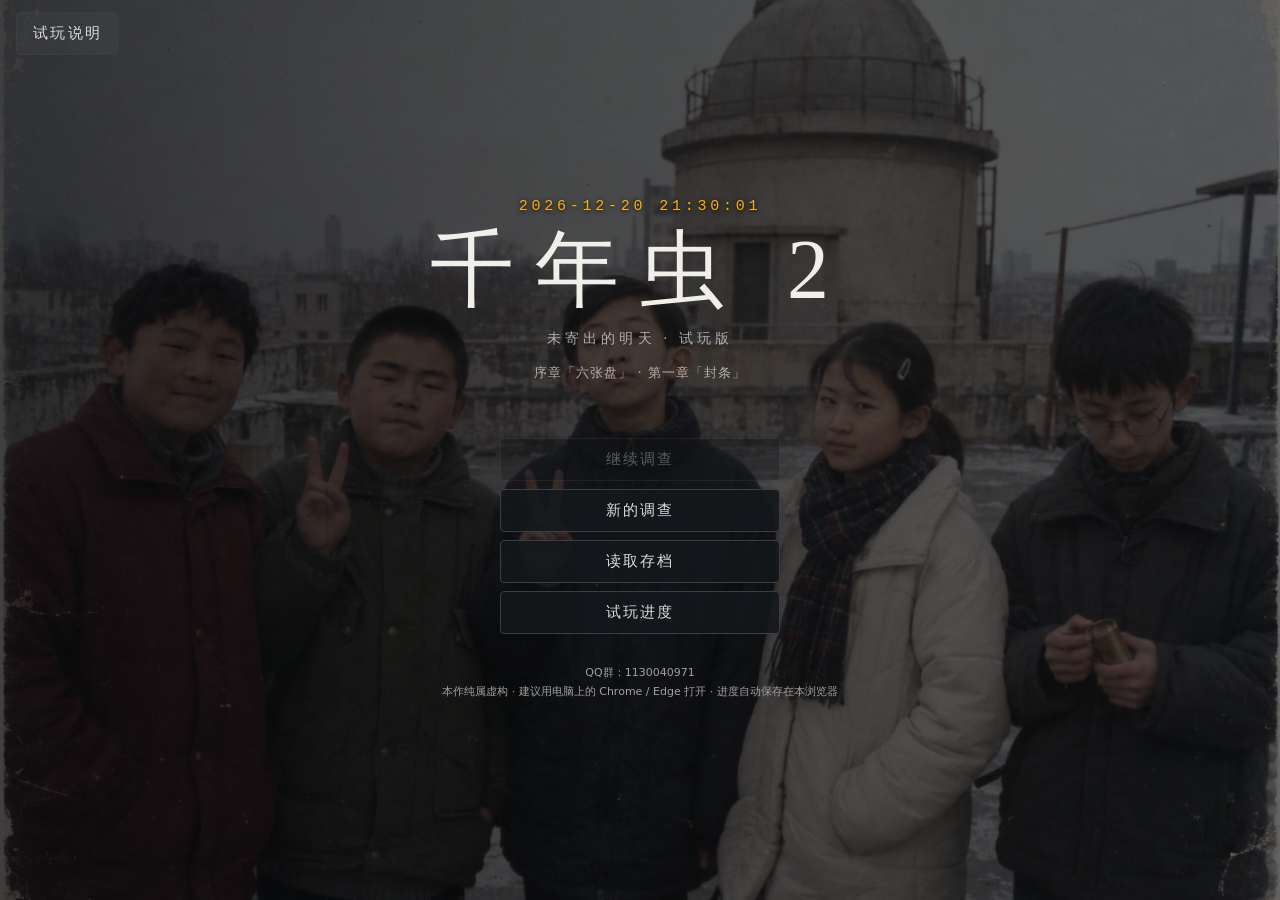
==== 千年虫2试玩.html @ 5bc59f4e "Publish Qian Nian Chong 2 trial with prologue and chapter one" ====
<!doctype html><html lang="zh-CN"><head><meta charset="utf-8"><meta name="viewport" content="width=device-width, initial-scale=1, viewport-fit=cover"><meta name="theme-color" content="#121316"><meta name="description" content="千年虫2试玩：未寄出的明天。包含序章六张盘和第一章封条。"><title>千年虫2试玩</title><style>/* 布局：左边是一台米黄色显示器（里面是 Win98），右边是 2026 年的手机。单一视觉世界，不跟随系统深浅色。 */
:root {
  --room: #121316;
  --bezel: #d9d3c3;
  --bezel-dark: #b9b19c;
  --w-face: #c0c0c0;
  --w-hi: #ffffff;
  --w-lo: #808080;
  --w-dk: #000000;
  --w-title: #000080;
  --w-title2: #1084d0;
  --w-title-off: #808080;
  --w-title-off2: #b5b5b5;
  --desk: #008080;
  --bbs-head: #2e5e86;
  --bbs-row: #eef4fa;
  --bbs-leaf: #2e6b30;
  --ph-bg: #0e1013;
  --ph-card: #181b21;
  --ph-line: #262a32;
  --ph-fg: #e9eaee;
  --ph-sub: #8d93a0;
  --ph-accent: #5aa2ff;
  --ph-me: #2c6a4c;
  --ph-npc: #252931;
  --ph-warn: #e0a84a;
  --ph-bad: #e06a5a;
  --ph-good: #57c08a;
  --amber: #ffb000;
  --font-98: 12px/1.5 SimSun, "宋体", "NSimSun", "Songti SC", "Noto Serif CJK SC", serif;
  --font-hand: KaiTi, "楷体", STKaiti, "Kaiti SC", serif;
  --font-mono: "Fixedsys", "Lucida Console", Consolas, "Courier New", monospace;
  --font-ph: -apple-system, "PingFang SC", "Microsoft YaHei", "Noto Sans CJK SC", system-ui, sans-serif;
  color-scheme: dark;
}
* { box-sizing: border-box; }
html, body { height: 100%; margin: 0; overflow: hidden; background: var(--room); color: var(--ph-fg); }
body { font-family: var(--font-ph); -webkit-tap-highlight-color: transparent; }
button { font: inherit; color: inherit; }
[hidden] { display: none !important; }
:focus-visible { outline: 2px dotted #fff; outline-offset: 1px; }

#app { display: flex; height: 100%; gap: 14px; padding: 14px; padding-left: max(14px, env(safe-area-inset-left, 0px)); padding-right: max(14px, env(safe-area-inset-right, 0px)); }

/* ---------- 显示器 ---------- */
#deskwrap { flex: 1; min-width: 0; display: flex; flex-direction: column; }
#monitor { flex: 1; min-height: 0; position: relative; background: linear-gradient(#e2dccd, var(--bezel) 40%, var(--bezel-dark)); border-radius: 14px; padding: 22px 22px 40px; box-shadow: 0 20px 60px rgba(0,0,0,.6), inset 0 2px 0 rgba(255,255,255,.6), inset 0 -3px 0 rgba(0,0,0,.15); }
#monitor .brand { position: absolute; left: 0; right: 0; bottom: 11px; text-align: center; font: 11px/1 var(--font-mono); letter-spacing: .3em; color: #8a826d; }
#monitor .led { position: absolute; right: 30px; bottom: 15px; width: 8px; height: 8px; border-radius: 50%; background: #3b3b3b; }
#monitor .led.on { background: #5cff6b; box-shadow: 0 0 6px #5cff6b; }
#screen { position: relative; isolation: isolate; width: 100%; height: 100%; background: #000; overflow: hidden; border-radius: 6px; box-shadow: inset 0 0 0 2px #1d1d1d, inset 0 0 30px rgba(0,0,0,.8); font: var(--font-98); color: #000; }
#screen::after { content: ""; position: absolute; inset: 0; pointer-events: none; background: repeating-linear-gradient(to bottom, rgba(255,255,255,.025) 0 1px, transparent 1px 3px); z-index: 9000; border-radius: 6px; }

/* 关机/开机画面 */
.off { position: absolute; inset: 0; display: flex; flex-direction: column; align-items: center; justify-content: center; gap: 18px; background: #050505; color: #6f6f6f; font: 13px/1.6 var(--font-ph); text-align: center; padding: 20px; }
.power { width: 64px; height: 64px; border-radius: 50%; border: 3px solid #555; background: radial-gradient(#2a2a2a, #111); cursor: pointer; display: grid; place-items: center; color: #8f8; font-size: 26px; }
.power:hover { border-color: #8f8; box-shadow: 0 0 18px rgba(120,255,120,.35); }
.bios { position: absolute; inset: 0; background: #000; color: #c8c8c8; font: 14px/1.45 var(--font-mono); padding: 18px 22px; white-space: pre-wrap; overflow: auto; }
.bios .hl { color: #fff; }
.bios-pass { position: absolute; left: 50%; top: 50%; transform: translate(-50%,-50%); width: min(520px, 92%); background: #0000aa; color: #fff; border: 2px double #fff; padding: 16px 18px; font: 14px/1.5 var(--font-mono); box-shadow: 8px 8px 0 #000; }
.bios-pass input { background: #000; color: #fff; border: 1px solid #aaa; font: inherit; padding: 2px 6px; width: 100%; margin-top: 6px; }
.bios-pass .row { display: flex; gap: 8px; margin-top: 10px; flex-wrap: wrap; }
.bios-pass button { background: #aaa; color: #000; border: 0; padding: 2px 10px; font: inherit; cursor: pointer; }
.bios-pass .msg { min-height: 1.5em; color: #ff5; }
.bios-pass .prompt { white-space: normal; }
.splash { position: absolute; inset: 0; background: #000; display: flex; flex-direction: column; align-items: center; justify-content: center; gap: 16px; color: #fff; }
.splash .logo { font: italic 700 44px/1 Georgia, "Times New Roman", serif; letter-spacing: -.02em; }
.splash .logo b { color: #ffb43a; font-style: normal; }
.splash .bar { width: 200px; height: 10px; border: 1px solid #555; overflow: hidden; }
.splash .bar i { display: block; height: 100%; width: 40%; background: linear-gradient(90deg, transparent, #2a7cff, #6bf, transparent); animation: slide 1.2s linear infinite; }
@keyframes slide { from { transform: translateX(-100%); } to { transform: translateX(260%); } }
.login98 { position: absolute; inset: 0; background: var(--desk); display: grid; place-items: center; }

/* ---------- Win98 基础控件 ---------- */
.out { background: var(--w-face); box-shadow: inset -1px -1px var(--w-dk), inset 1px 1px var(--w-hi), inset -2px -2px var(--w-lo), inset 2px 2px #dfdfdf; }
.in { background: #fff; box-shadow: inset -1px -1px var(--w-hi), inset 1px 1px var(--w-lo), inset -2px -2px #dfdfdf, inset 2px 2px var(--w-dk); }
.b98 { font: var(--font-98); min-width: 72px; padding: 3px 10px; background: var(--w-face); border: 0; color: #000; cursor: pointer; box-shadow: inset -1px -1px var(--w-dk), inset 1px 1px var(--w-hi), inset -2px -2px var(--w-lo), inset 2px 2px #dfdfdf; }
.b98:active, .b98.down { box-shadow: inset -1px -1px var(--w-hi), inset 1px 1px var(--w-dk), inset -2px -2px #dfdfdf, inset 2px 2px var(--w-lo); }
.b98:disabled { color: var(--w-lo); text-shadow: 1px 1px #fff; cursor: default; }
.b98:focus-visible { outline: 1px dotted #000; outline-offset: -5px; }
.f98 { font: var(--font-98); padding: 3px 4px; border: 0; background: #fff; color: #000; box-shadow: inset -1px -1px var(--w-hi), inset 1px 1px var(--w-lo), inset -2px -2px #dfdfdf, inset 2px 2px var(--w-dk); min-width: 0; }
.f98:focus { outline: none; }
.sep98 { height: 2px; border-top: 1px solid var(--w-lo); border-bottom: 1px solid var(--w-hi); margin: 4px 0; }

/* ---------- 桌面 ---------- */
#desktop { position: absolute; inset: 0 0 28px 0; background: var(--desk); overflow: hidden; }
#icons { position: absolute; inset: 8px; display: flex; flex-direction: column; flex-wrap: wrap; align-content: flex-start; gap: 6px 4px; pointer-events: none; }
.icon { position: relative; width: 76px; display: flex; flex-direction: column; align-items: center; gap: 3px; padding: 3px 2px; cursor: default; color: #fff; text-align: center; pointer-events: auto; user-select: none; }
.icon svg { width: 32px; height: 32px; flex: none; }
.icon span { padding: 0 2px; line-height: 1.3; word-break: break-all; text-shadow: 1px 1px 0 rgba(0,0,0,.4); }
.icon.sel span { background: var(--w-title); outline: 1px dotted #ff0; }
.icon.sel svg { filter: brightness(.6) sepia(1) hue-rotate(190deg) saturate(4); }
#taskbar { position: absolute; left: 0; right: 0; bottom: 0; height: 28px; display: flex; align-items: center; gap: 4px; padding: 2px; z-index: 5000; }
#startbtn { min-width: 0; display: flex; align-items: center; gap: 4px; font-weight: bold; padding: 2px 6px; height: 22px; }
#startbtn svg { width: 16px; height: 16px; }
#tasks { flex: 1; min-width: 0; display: flex; gap: 3px; overflow: hidden; }
.task { flex: 0 1 150px; min-width: 40px; height: 22px; text-align: left; overflow: hidden; white-space: nowrap; text-overflow: ellipsis; display: flex; align-items: center; gap: 4px; padding: 0 6px; }
.task svg { width: 16px; height: 16px; flex: none; }
.task.on { background: repeating-conic-gradient(#fff 0 25%, #c0c0c0 0 50%) 0 0/2px 2px; }
#tray { height: 22px; display: flex; align-items: center; gap: 6px; padding: 0 8px; font-variant-numeric: tabular-nums; }
#startmenu { position: absolute; left: 2px; bottom: 28px; width: 210px; display: flex; z-index: 6000; padding: 2px; }
#startmenu .side { width: 22px; background: linear-gradient(to top, var(--w-title), var(--w-title2)); color: #c0c0c0; writing-mode: vertical-rl; transform: rotate(180deg); font: bold 15px/22px Arial, sans-serif; padding: 6px 0; letter-spacing: .05em; }
#startmenu .side b { color: #fff; }
#startmenu ul { list-style: none; margin: 0; padding: 0; flex: 1; }
#startmenu li { display: flex; align-items: center; gap: 8px; padding: 5px 8px; cursor: default; }
#startmenu li svg { width: 24px; height: 24px; }
#startmenu li:hover { background: var(--w-title); color: #fff; }

/* ---------- 窗口 ---------- */
.win { position: absolute; display: flex; flex-direction: column; padding: 3px; min-width: 200px; min-height: 120px; max-width: 100%; max-height: 100%; }
.win.max { left: 0 !important; top: 0 !important; width: 100% !important; height: 100% !important; }
.win.max > .grip { display: none; }
.titlebar { flex: none; height: 24px; display: flex; align-items: center; gap: 4px; padding: 0 2px 0 3px; background: linear-gradient(90deg, var(--w-title-off), var(--w-title-off2)); color: #d6d6d6; font-weight: bold; user-select: none; touch-action: none; }
.win.active .titlebar { background: linear-gradient(90deg, var(--w-title), var(--w-title2)); color: #fff; }
.titlebar svg { width: 16px; height: 16px; flex: none; }
.titlebar .t { flex: 1; min-width: 0; overflow: hidden; white-space: nowrap; text-overflow: ellipsis; }
.b98.tbb { width: 20px; height: 18px; min-width: 20px; flex: none; padding: 0; display: grid; place-items: center; font: bold 14px/1 Arial, sans-serif; }
.b98.tbb:hover { background: #d5d5d5; }
.b98.tbb:focus-visible { outline-offset: -4px; }
.window-symbol { width: 10px; height: 10px; position: relative; display: block; pointer-events: none; }
.b98.tbb { touch-action: manipulation; }
.pressed-control { filter: brightness(.85); }
.window-symbol::before, .window-symbol::after { content: ""; position: absolute; }
.window-symbol.min::before { left: 0; bottom: 0; width: 8px; border-bottom: 2px solid #000; }
.window-symbol.max::before { inset: 0; border: 1px solid #000; border-top-width: 2px; }
.window-symbol.restore::before { left: 3px; top: 0; width: 7px; height: 7px; border: 1px solid #000; border-top-width: 2px; }
.window-symbol.restore::after { left: 0; top: 3px; width: 7px; height: 7px; background: var(--w-face); border: 1px solid #000; border-top-width: 2px; }
.window-symbol.restore::before, .window-symbol.restore::after { box-sizing: border-box; }
.window-symbol.close::before, .window-symbol.close::after { left: 4px; top: -1px; height: 12px; border-left: 2px solid #000; transform: rotate(45deg); }
.window-symbol.close::after { transform: rotate(-45deg); }
.menubar { flex: none; display: flex; gap: 0; padding: 1px 0; position: relative; }
.menubar > div { padding: 1px 7px; cursor: default; position: relative; }
.menubar > div:hover, .menubar > div.open { background: var(--w-title); color: #fff; }
.dropdown { position: absolute; left: 0; top: 100%; min-width: 170px; z-index: 50; padding: 2px; color: #000; }
.dropdown div { padding: 3px 20px; white-space: nowrap; }
.dropdown div:hover { background: var(--w-title); color: #fff; }
.dropdown div.chk::before { content: "✓"; position: absolute; left: 8px; }
.dropdown div { position: relative; }
.toolbar98 { flex: none; display: flex; gap: 4px; align-items: center; padding: 3px 2px; flex-wrap: wrap; }
.toolbar98 .b98 { min-width: 0; padding: 2px 8px; }
.addr { flex: none; display: flex; align-items: center; gap: 4px; padding: 2px; }
.addr .f98 { flex: 1; }
.wbody { flex: 1; min-height: 0; overflow: auto; position: relative; }
.wbody.in { background: #fff; }
.status98 { flex: none; display: flex; gap: 3px; padding-top: 2px; }
.status98 > div { flex: 1; padding: 1px 4px; box-shadow: inset -1px -1px var(--w-hi), inset 1px 1px var(--w-lo); white-space: nowrap; overflow: hidden; text-overflow: ellipsis; }
.grip { position: absolute; right: 2px; bottom: 2px; width: 14px; height: 14px; cursor: nwse-resize; touch-action: none; background: linear-gradient(135deg, transparent 50%, var(--w-lo) 50% 56%, transparent 56% 66%, var(--w-lo) 66% 72%, transparent 72% 82%, var(--w-lo) 82% 88%, transparent 88%); }

/* 资源管理器 */
.flist { display: flex; flex-wrap: wrap; align-content: flex-start; gap: 6px; padding: 8px; min-height: 100%; }
.flist .icon { color: #000; width: 82px; }
.flist .icon span { text-shadow: none; }
.flist .icon.sel span { color: #fff; }
.flist .icon.hid { opacity: .55; }
table.det { border-collapse: collapse; width: 100%; font: var(--font-98); }
table.det th { position: sticky; top: 0; text-align: left; font-weight: normal; padding: 2px 6px; white-space: nowrap; cursor: default; }
table.det td { padding: 1px 6px; white-space: nowrap; }
table.det tr.sel td { background: var(--w-title); color: #fff; }
table.det td.nm { display: flex; align-items: center; gap: 4px; }
table.det td.nm svg { width: 16px; height: 16px; }
.empty98 { padding: 20px; color: #666; }

/* 记事本 / 写字板 / 看图 */
.note { margin: 0; padding: 6px 8px; font: 13px/1.6 SimSun, "宋体", "NSimSun", monospace; white-space: pre-wrap; word-break: break-all; color: #000; min-height: 100%; background: #fff; }
.wordpad { background: #808080; padding: 16px; min-height: 100%; }
.wordpad .page { background: #fff; color: #000; max-width: 640px; margin: 0 auto; padding: 36px 40px; font: 14px/1.9 SimSun, "宋体", serif; box-shadow: 2px 2px 0 #404040; }
.imgview { background: #808080; min-width: 100%; width: max-content; min-height: 100%; padding: 12px; display: flex; flex-direction: column; align-items: center; gap: 8px; }
.imgview .canvas { flex: none; background: #fff; box-shadow: 2px 2px 0 #404040; cursor: zoom-in; }
.imgview .canvas svg { display: block; width: 100%; height: auto; }
.imgview .canvas > .photo { width: 100%; max-width: none; }
.imgview .cap { color: #fff; max-width: 640px; text-align: center; }

/* 磁带播放器 */
.deck { padding: 12px; display: flex; flex-direction: column; gap: 10px; min-height: 100%; }
.cassette { position: relative; height: 120px; border-radius: 6px; background: linear-gradient(#3c3c3c, #262626); border: 2px solid #111; display: flex; align-items: center; justify-content: center; gap: 70px; }
.cassette .lbl { position: absolute; top: 8px; left: 16px; right: 16px; height: 26px; background: #f3edd8; color: #222; font: 15px/26px var(--font-hand); padding: 0 8px; border-radius: 2px; overflow: hidden; white-space: nowrap; }
.reel { width: 46px; height: 46px; border-radius: 50%; background: repeating-conic-gradient(#ddd 0 30deg, #888 30deg 60deg); border: 4px solid #eee; margin-top: 26px; }
.playing .reel { animation: spin var(--spd, 1.5s) linear infinite; }
@keyframes spin { to { transform: rotate(360deg); } }
.deck .ctrl { display: flex; gap: 8px; align-items: center; flex-wrap: wrap; }
.deck .ctrl input[type=range] { flex: 1; min-width: 120px; }
.deck .spd { font: bold 13px var(--font-mono); min-width: 52px; }
.deck .ticks { display: flex; justify-content: space-between; font-size: 11px; color: #333; padding: 0 2px; }
.deck .tr { min-height: 120px; padding: 8px 10px; font: 14px/1.8 SimSun, serif; white-space: pre-wrap; color: #000; }

/* 压缩包 */
.zipv { padding: 10px; display: flex; flex-direction: column; gap: 8px; }
.zipv .cmt { padding: 6px 8px; min-height: 40px; white-space: pre-wrap; }

/* 鸽讯 */
.gx { display: flex; height: 100%; min-height: 0; }
.gx .left { width: 170px; flex: none; overflow: auto; background: #fff; border-right: 1px solid #808080; }
.gx .grp { padding: 3px 6px; background: #dde8f4; font-weight: bold; color: #234; }
.gx .ct { display: flex; align-items: center; gap: 6px; padding: 4px 6px; cursor: default; }
.gx .ct:hover { background: #eef4fb; }
.gx .ct.sel { background: #cfe0f5; }
.gx .ct .av { width: 22px; height: 22px; border-radius: 3px; background: #6a9ad0; color: #fff; display: grid; place-items: center; font-size: 12px; flex: none; }
.gx .ct.none .av { background: #aaa; }
.gx .ct small { color: #777; }
.gx .right { flex: 1; min-width: 0; display: flex; flex-direction: column; background: #fff; }
.gx .dates { flex: none; display: flex; flex-wrap: wrap; gap: 3px; padding: 5px; border-bottom: 1px solid #ccc; background: #f4f7fb; }
.gx .dates .b98 { min-width: 0; padding: 1px 6px; }
.gx .log { flex: 1; overflow: auto; padding: 8px 10px; }
.gx .ln { margin-bottom: 6px; }
.gx .ln .h { color: #2b6a2b; }
.gx .ln.me .h { color: #1b3f9a; }
.gx .ln .x { padding-left: 1.5em; white-space: pre-wrap; word-break: break-all; }
.gx-login { height: 100%; display: flex; flex-direction: column; align-items: center; justify-content: center; gap: 8px; background: linear-gradient(#e8f1fb, #c8dcf2); padding: 16px; }
.gx-login .logo { font: bold 22px/1 var(--font-hand); color: #1b4f8a; }

/* IE + BBS */
.ie-body { background: #fff; color: #000; }
.bbs { font: 12px/1.6 SimSun, "宋体", serif; color: #000; padding: 0 0 20px; min-width: 0; }
.bbs a { color: #0645ad; text-decoration: none; cursor: pointer; touch-action: manipulation; }
.i18n-notes { margin: 12px 0; padding: 8px 10px; border: 1px solid #c7c7b8; background: #faf9f3; font: 13px/1.7 sans-serif; color: #34352f; overflow-wrap: anywhere; }
.i18n-notes summary { cursor: pointer; padding: 4px 0; }
.i18n-notes p { margin: 6px 0; }
.bbs a:hover { text-decoration: underline; color: #c00; }
.bbs .top { display: flex; align-items: flex-end; justify-content: space-between; gap: 12px; flex-wrap: wrap; padding: 10px 12px 6px; border-bottom: 3px solid var(--bbs-leaf); background: linear-gradient(#f4f9ef, #fff); }
.bbs .logo { font: bold 28px/1 var(--font-hand); color: var(--bbs-leaf); letter-spacing: .08em; }
.bbs .logo small { font: 12px SimSun, serif; color: #6a8a5a; letter-spacing: 0; margin-left: 6px; }
.bbs .nav { display: flex; gap: 10px; flex-wrap: wrap; }
.bbs .crumb { padding: 6px 12px; background: #f6f6f6; border-bottom: 1px solid #ddd; }
.bbs .wrap { padding: 8px 12px; overflow-x: auto; }
.bbs table.t { border-collapse: collapse; width: 100%; background: #9fb6cc; border-spacing: 1px; border: 1px solid #9fb6cc; }
.bbs table.t th { background: var(--bbs-head); color: #fff; font-weight: normal; padding: 4px 6px; text-align: left; white-space: nowrap; }
.bbs table.t th.s { cursor: pointer; text-decoration: underline; }
.bbs table.t td { background: #fff; padding: 4px 6px; border: 1px solid #c9d7e5; vertical-align: top; }
.bbs table.t tr:nth-child(even) td { background: var(--bbs-row); }
.bbs .notice { margin: 8px 12px; padding: 8px 10px; border: 1px dashed #b8c9a8; background: #fbfdf7; }
.bbs .post { display: flex; border: 1px solid #9fb6cc; margin-bottom: 6px; }
.bbs .post .who { width: 130px; flex: none; background: #eef4fa; padding: 8px; border-right: 1px solid #c9d7e5; word-break: break-all; }
.bbs .post .who b { color: #1b3f9a; font-size: 13px; }
.bbs .post .who .tt { color: #b45f06; }
.bbs .post .body { flex: 1; min-width: 0; padding: 8px 10px; display: flex; flex-direction: column; }
.bbs .post .meta { color: #777; border-bottom: 1px dotted #ccc; padding-bottom: 4px; margin-bottom: 6px; display: flex; justify-content: space-between; gap: 8px; flex-wrap: wrap; }
.bbs .post .content { font-size: 13px; line-height: 1.8; word-break: break-word; flex: 1; }
.bbs .post .sig { margin-top: 10px; padding-top: 4px; border-top: 1px dashed #ccc; color: #888; }
.bbs .delbar { background: #fee; border: 1px solid #e99; color: #a00; padding: 6px 10px; margin-bottom: 6px; }
.bbs h2 { font-size: 16px; margin: 4px 0 8px; }
.bbs .err { padding: 40px 20px; }
.bbs .err h1 { font: bold 18px Arial, SimSun, sans-serif; margin: 0 0 10px; }
.bbs .admin { background: #fff8e6; }
.bbs .form { display: flex; flex-direction: column; gap: 8px; max-width: 360px; margin: 20px auto; padding: 14px; border: 1px solid #9fb6cc; background: #f6f9fc; }
.bbs .form .row { display: flex; gap: 8px; align-items: center; flex-wrap: wrap; }
.bbs .form input { font: inherit; padding: 2px 4px; border: 1px solid #7a96b0; }
.bbs .form .msg { color: #c00; min-height: 1.4em; }
.bbs .hl { background: #ff0; }
.bbs .ux { margin-top: 12px; display: flex; gap: 6px; flex-wrap: wrap; }
.bbs .uxbox { margin-top: 8px; padding: 10px; border: 1px solid #ccc; background: #fafafa; }
@media (max-width: 640px) { .bbs .post { flex-direction: column; } .bbs .post .who { width: auto; border-right: 0; border-bottom: 1px solid #c9d7e5; } }

/* 文档里可用的样式类 */
.paper { background: #fffef6 repeating-linear-gradient(transparent 0 27px, #c9d6e8 27px 28px); padding: 14px 18px; line-height: 28px; color: #1a1a1a; }
.scan { background: #efe6cc; color: #2a2418; padding: 16px 18px; box-shadow: inset 0 0 40px rgba(120,90,30,.25); filter: contrast(1.02); }
.hand { font-family: var(--font-hand); font-size: 1.12em; }
.stamp { display: inline-block; color: #c22; border: 2px solid #c22; border-radius: 4px; padding: 0 6px; transform: rotate(-8deg); font-weight: bold; opacity: .85; }
.mono { font-family: var(--font-mono); }
.faded { opacity: .45; }
.redact { background: #111; color: #111; padding: 0 .2em; }
.torn { clip-path: polygon(0 0, 100% 0, 100% 86%, 94% 92%, 88% 87%, 80% 95%, 72% 88%, 63% 94%, 55% 86%, 46% 93%, 38% 87%, 29% 95%, 20% 88%, 11% 94%, 0 87%); }
.photo { background: #fff; padding: 10px 10px 28px; box-shadow: 0 2px 8px rgba(0,0,0,.35); display: block; width: min(640px, 100%); }
.photo svg, .photo img { display: block; width: 100%; height: auto; }
.datestamp { font: bold 18px var(--font-mono); color: #ff8a1c; text-shadow: 0 0 4px rgba(255,120,0,.8); letter-spacing: .1em; }
.red { color: #c00; }

/* 对话框 */
.dlg98 { position: fixed; z-index: 9450; width: min(460px, calc(100% - 20px)); left: 50%; top: 50%; transform: translate(-50%,-50%); padding: 3px; display: flex; flex-direction: column; max-height: calc(100% - 20px); }
.dlg98 .wbody { padding: 12px; display: flex; flex-direction: column; gap: 10px; }
.dlg98 .prompt { line-height: 1.7; }
.dlg98 .prompt p { margin: 0 0 6px; }
.help-dialog { width: min(740px, calc(100% - 20px)); height: min(640px, calc(100% - 24px)); }
.help-tabs { display: flex; gap: 6px; padding: 10px; flex-wrap: wrap; }
.help-tabs .on { background: #fff; font-weight: bold; border-bottom-color: #326bc5; }
.help-content { flex: 1; min-height: 0; overflow: auto; overscroll-behavior: contain; margin: 0 10px 10px; padding: 4px 14px 16px; background: #fff; color: #222; border: 1px solid #aaa; line-height: 1.8; overflow-wrap: anywhere; }
.help-content h3 { font-size: 15px; margin: 14px 0 6px; }
.help-content p { margin: 6px 0 14px; }
.inline-hints .hintbox { padding: 6px 8px; background: #ffffe1; color: #222; border: 1px solid #aaa; margin: 6px 0; line-height: 1.7; overflow-wrap: anywhere; }
.hint-next { white-space: normal; }
.dlg98 .row { display: flex; gap: 8px; justify-content: flex-end; flex-wrap: wrap; }
.dlg98 .msg { min-height: 1.5em; color: #a00; }
.dlg98 .msg.ok { color: #060; }
.dlg98 .hints { display: flex; flex-direction: column; gap: 4px; }
.dlg98 .hints div { padding: 4px 6px; background: #ffffe1; border: 1px solid #999; }
.dlg98 .opts { display: flex; flex-direction: column; gap: 4px; }
.dlg98 .opts label { display: flex; gap: 6px; align-items: flex-start; padding: 2px 0; }
.dlg98 .fields { display: grid; grid-template-columns: auto 1fr; gap: 6px 8px; align-items: center; }
.dlgph { background: #171a20; color: #e9eaee; border-radius: 16px; border: 1px solid #333a46; box-shadow: 0 24px 70px rgba(0,0,0,.6); padding: 0; font: 14px/1.6 var(--font-ph); width: min(440px, calc(100% - 24px)); }
.dlgph .titlebar { background: none !important; color: #e9eaee; height: auto; padding: 14px 16px 0; font-size: 15px; }
.dlgph .titlebar svg { display: none; }
.dlgph .titlebar .b98.tbb { position: relative; width: 36px; height: 36px; min-width: 36px; min-height: 36px; padding: 0; background: transparent; border: 1px solid #3a4150; border-radius: 9px; box-shadow: none; color: #aab2bf; font-size: 0; line-height: 1; }
.dlgph .titlebar .b98.tbb::before, .dlgph .titlebar .b98.tbb::after { content: ''; position: absolute; left: 50%; top: 50%; width: 14px; height: 1.5px; border-radius: 1px; background: currentColor; transform: translate(-50%, -50%) rotate(45deg); pointer-events: none; }
.dlgph .titlebar .b98.tbb::after { transform: translate(-50%, -50%) rotate(-45deg); }
.dlgph .titlebar .b98.tbb:hover { background: #252b35; border-color: #616d80; color: #e9eaee; }
.dlgph .titlebar .b98.tbb:focus-visible { outline: 2px solid var(--ph-accent); outline-offset: 2px; }
.dlgph .titlebar .b98.tbb:active { background: #303846; }
.dlgph .wbody { background: none; padding: 10px 16px 16px; }
.dlgph .prompt { color: #d5d8de; }
.dlgph .f98 { background: #0b0d10; color: #fff; box-shadow: none; border: 1px solid #3a4150; border-radius: 10px; padding: 8px 10px; font: 15px var(--font-ph); }
.dlgph .b98 { background: #232833; color: #e9eaee; box-shadow: none; border: 1px solid #3a4150; border-radius: 10px; padding: 7px 14px; font: 13px var(--font-ph); }
.dlgph .b98:disabled { color: #9da5b3; text-shadow: none; }
.dlgph .row .b98:last-child { background: var(--ph-accent); color: #061223; border-color: var(--ph-accent); font-weight: 600; }
.dlgph .hints div { background: #2a2614; border-color: #6a5a20; color: #f2e3b0; border-radius: 8px; }
.dlgph .msg { color: var(--ph-bad); }
.dlgph .msg.ok { color: var(--ph-good); }
.dlgph .opts label { padding: 4px 0; }
.dlgph .fields label { color: #aab; }
.shade { position: fixed; inset: 0; z-index: 9400; background: rgba(0,0,0,.25); }
.shade.raised { z-index: 9550; }
.dlg98.raised { z-index: 9560; }
.shake { animation: shake .35s; }
@keyframes shake { 20%, 60% { transform: translate(calc(-50% - 6px), -50%); } 40%, 80% { transform: translate(calc(-50% + 6px), -50%); } }
.ctx { position: absolute; z-index: 7100; padding: 2px; min-width: 120px; }
.ctx-item { display: block; width: 100%; border: 0; padding: 4px 18px; background: transparent; color: #000; text-align: left; white-space: nowrap; cursor: pointer; }
.ctx-item:hover, .ctx-item:focus-visible { background: var(--w-title); color: #fff; outline: none; }

/* 屏保 */
#saver { position: absolute; inset: 0; background: #000; z-index: 8000; overflow: hidden; cursor: none; }
#saver .mq { position: absolute; white-space: nowrap; font: 34px/1 var(--font-hand); color: #ffd84a; animation: mq 22s linear infinite alternate; }
@keyframes mq { from { left: 12px; transform: translateX(0); } to { left: calc(100% - 12px); transform: translateX(-100%); } }

/* ---------- 手机 ---------- */
#phone { width: 370px; flex: none; display: flex; flex-direction: column; background: var(--ph-bg); border-radius: 28px; border: 8px solid #23262c; box-shadow: 0 20px 60px rgba(0,0,0,.6); overflow: hidden; position: relative; }
.ph-status { flex: none; display: flex; justify-content: space-between; align-items: center; padding: 8px 18px 4px; font-size: 12px; color: var(--ph-sub); font-variant-numeric: tabular-nums; }
.ph-status b { color: var(--ph-fg); font-weight: 600; }
.ph-main { flex: 1; min-height: 0; display: flex; flex-direction: column; }
.ph-head { flex: none; display: flex; align-items: center; gap: 10px; padding: 8px 14px 10px; border-bottom: 1px solid var(--ph-line); min-height: 50px; }
.ph-head h2 { margin: 0; font-size: 17px; font-weight: 600; flex: 1; min-width: 0; overflow: hidden; text-overflow: ellipsis; white-space: nowrap; }
.ph-head small { display: block; font-size: 11px; color: var(--ph-sub); font-weight: 400; }
.ph-back { border: 0; background: none; color: var(--ph-accent); font-size: 22px; padding: 0 6px 0 0; cursor: pointer; line-height: 1; }
.ph-body { flex: 1; min-height: 0; overflow: auto; padding: 10px 12px; }
.ph-tabs { flex: none; display: grid; grid-template-columns: repeat(6, 1fr); border-top: 1px solid var(--ph-line); background: #121418; padding: 4px 2px 8px; }
.ph-tabs button { border: 0; background: none; color: var(--ph-sub); font-size: 11px; display: flex; flex-direction: column; align-items: center; gap: 2px; padding: 4px 0; cursor: pointer; position: relative; }
.ph-tabs button svg { width: 22px; height: 22px; }
.ph-tabs button.on { color: var(--ph-accent); }
.badge { position: absolute; top: 0; right: calc(50% - 20px); min-width: 16px; height: 16px; border-radius: 8px; background: var(--ph-bad); color: #fff; font-size: 10px; line-height: 16px; padding: 0 4px; text-align: center; }
.badge.dot { min-width: 8px; width: 8px; height: 8px; padding: 0; top: 3px; right: calc(50% - 14px); }
.ph-list { display: flex; flex-direction: column; gap: 2px; }
.ph-item { display: flex; gap: 10px; align-items: center; padding: 10px; border-radius: 12px; cursor: pointer; border: 0; background: none; text-align: left; width: 100%; }
.ph-item:hover { background: var(--ph-card); }
.ph-item .av { width: 42px; height: 42px; border-radius: 50%; background: #37415a; display: grid; place-items: center; font-size: 17px; flex: none; color: #fff; }
.ph-item .mid { flex: 1; min-width: 0; }
.ph-item .mid b { display: block; font-weight: 600; font-size: 15px; }
.ph-item .mid span { display: block; color: var(--ph-sub); font-size: 13px; overflow: hidden; white-space: nowrap; text-overflow: ellipsis; }
.ph-item .rt { color: var(--ph-sub); font-size: 11px; text-align: right; display: flex; flex-direction: column; align-items: flex-end; gap: 4px; }
.ph-item .cnt { background: var(--ph-bad); color: #fff; border-radius: 9px; font-size: 11px; padding: 0 6px; line-height: 18px; }
.chat { display: flex; flex-direction: column; gap: 6px; padding-bottom: 6px; }
.bub { max-width: 82%; padding: 8px 12px; border-radius: 16px; font-size: 14px; line-height: 1.55; word-break: break-word; white-space: pre-wrap; }
.bub.npc { align-self: flex-start; background: var(--ph-npc); border-bottom-left-radius: 4px; }
.bub.me { align-self: flex-end; background: var(--ph-me); border-bottom-right-radius: 4px; }
.bub.sys { align-self: center; background: none; color: var(--ph-sub); font-size: 12px; padding: 2px 8px; text-align: center; }
.bub .pic { margin-top: 6px; background: #fff; border-radius: 8px; overflow: hidden; cursor: zoom-in; }
.bub.media { width: 82%; }
.bub .pic { white-space: normal; color: #1b1b1b; }
.bub .pic svg { display: block; width: 100%; height: auto; }
.bub.typing { color: var(--ph-sub); }
.bub.typing i { display: inline-block; width: 6px; height: 6px; border-radius: 50%; background: var(--ph-sub); margin: 0 2px; animation: blink 1s infinite; }
.bub.typing i:nth-child(2) { animation-delay: .2s; } .bub.typing i:nth-child(3) { animation-delay: .4s; }
@keyframes blink { 50% { opacity: .2; } }
.chat-day { align-self: center; color: var(--ph-sub); font-size: 11px; margin: 6px 0; }
.ph-choices { flex: none; display: flex; flex-direction: column; gap: 6px; padding: 8px 12px 10px; border-top: 1px solid var(--ph-line); max-height: 40%; overflow: auto; }
.ph-reply-label { font-size: 12px; color: var(--ph-sub); }
.chat-latest { flex: none; border: 1px solid var(--ph-line); border-radius: 12px; padding: 4px 8px; background: var(--ph-card); color: var(--ph-accent); cursor: pointer; font-size: 12px; }
.ph-btn { border: 1px solid #3a4150; background: var(--ph-card); color: var(--ph-fg); border-radius: 12px; padding: 9px 12px; text-align: left; cursor: pointer; font-size: 14px; line-height: 1.45; }
.ph-btn:hover { border-color: var(--ph-accent); }
.ph-btn.pri { background: var(--ph-accent); border-color: var(--ph-accent); color: #061223; font-weight: 600; text-align: center; }
.ph-btn.sm { padding: 6px 10px; font-size: 13px; }
.ph-sec { margin: 12px 2px 6px; font-size: 12px; color: var(--ph-sub); letter-spacing: .08em; display: flex; justify-content: space-between; }
.ph-note-controls, .ph-search-bar { position: sticky; top: -10px; z-index: 2; background: var(--ph-bg); padding: 0 0 10px; }
.ph-note-tabs { display: grid; grid-template-columns: repeat(4, minmax(0, 1fr)); gap: 4px; padding: 4px; background: var(--ph-card); border: 1px solid var(--ph-line); border-radius: 12px; }
.ph-note-tabs button { min-width: 0; border: 0; border-radius: 9px; padding: 7px 3px; background: transparent; color: var(--ph-sub); font: inherit; font-size: 12px; cursor: pointer; display: flex; flex-direction: column; justify-content: center; align-items: center; gap: 2px; }
.ph-note-tabs button.on { background: #303846; color: var(--ph-fg); }
.ph-note-tabs button:focus-visible, .ph-search-clear:focus-visible { outline: 2px solid var(--ph-accent); outline-offset: -2px; }
.ph-note-tabs small { font-size: 11px; opacity: .8; }
.ph-search { display: flex; align-items: center; gap: 7px; min-height: 40px; padding: 0 10px; background: var(--ph-card); border: 1px solid var(--ph-line); border-radius: 12px; }
.ph-note-controls .ph-search { margin-top: 8px; }
.ph-search:focus-within { border-color: var(--ph-accent); }
.ph-search-icon { color: var(--ph-sub); font-size: 21px; line-height: 1; }
.ph-search-input { flex: 1; min-width: 0; padding: 8px 0; border: 0; outline: 0; background: transparent; color: var(--ph-fg); font: inherit; font-size: 16px; }
.ph-search-input::placeholder { color: var(--ph-sub); }
.ph-search-input::-webkit-search-cancel-button { display: none; }
.ph-search-clear { border: 0; background: transparent; color: var(--ph-sub); font-size: 22px; line-height: 1; padding: 4px; cursor: pointer; }
.ph-search-clear[hidden] { display: none; }
.ph-scope { width: 100%; margin-top: 8px; padding: 8px 9px; border: 1px solid var(--ph-line); border-radius: 10px; background: var(--ph-card); color: var(--ph-fg); font: inherit; font-size: 13px; }
.ph-journal { border-left: 2px solid var(--ph-accent); padding: 6px 12px 10px; margin: 3px 0 14px; }
.ph-journal .k, .ph-reading-hint { color: var(--ph-sub); font-size: 12px; line-height: 1.8; }
.ph-journal h3 { margin: 5px 0; font-size: 15px; line-height: 1.7; font-weight: 600; }
.ph-journal p { font-size: 13px; line-height: 1.8; margin: 6px 0; color: #bec5cf; }
.ph-source { padding: 5px 0; border: 0; background: transparent; color: var(--ph-accent); font: inherit; font-size: 12px; cursor: pointer; }
.ph-source:focus-visible { outline: 1px solid var(--ph-accent); }
.ph-facts, .ph-clue-group { margin-bottom: 12px; }
.ph-facts > summary, .ph-clue-group > summary { padding: 9px 2px; color: var(--ph-sub); font-size: 12px; cursor: pointer; line-height: 1.6; }
.ph-facts ul { margin: 0 0 8px; padding-left: 20px; font-size: 13px; color: #bec5cf; line-height: 1.8; }
.ph-facts li { margin-bottom: 6px; }
.ph-reading-tile { width: 100%; margin-bottom: 8px; display: grid; grid-template-columns: 1fr auto; gap: 5px 10px; padding: 14px; border: 1px solid var(--ph-line); border-radius: 12px; background: var(--ph-card); text-align: left; color: var(--ph-fg); font: inherit; font-size: 14px; cursor: pointer; }
.ph-reading-tile small, .ph-reading-tile p { color: var(--ph-sub); font-size: 12px; margin: 0; line-height: 1.7; }
.ph-reading-tile p { grid-column: 1 / -1; }
.ph-reading { padding: 3px 2px 18px; font-size: 15px; line-height: 1.95; overflow-wrap: anywhere; }
.ph-reading p { margin: 0 0 1.15em; }
.ph-reading-source { color: var(--ph-sub); font-size: 11px; line-height: 1.8; margin-bottom: 16px; }
.ph-reading-original { margin-bottom: 18px; }
.ph-reading-original svg { display: block; width: 100%; height: auto; }
.ph-reading-original pre { font: inherit; white-space: pre-wrap; }
.ph-card { background: var(--ph-card); border-radius: 14px; padding: 12px 14px; margin-bottom: 8px; font-size: 14px; line-height: 1.6; }
.ph-card.q { border-left: 3px solid var(--ph-warn); cursor: pointer; }
.ph-card.q:hover { background: #1f232b; }
.ph-card .k { font-size: 11px; color: var(--ph-sub); }
.ph-card.done { opacity: .6; }
.ph-empty { color: var(--ph-sub); text-align: center; padding: 30px 10px; font-size: 13px; line-height: 1.7; }
.ph-mail { background: #f6f4ef; color: #1d1d1d; border-radius: 12px; padding: 14px 16px; font-size: 14px; line-height: 1.75; }
.ph-mail .mh { font-size: 12px; color: #555; border-bottom: 1px solid #ddd; padding-bottom: 8px; margin-bottom: 10px; }
.ph-mail svg { max-width: 100%; height: auto; }
.ph-grid { display: grid; grid-template-columns: repeat(2, 1fr); gap: 8px; }
.ph-tile { background: var(--ph-card); border-radius: 14px; padding: 12px; cursor: pointer; border: 0; text-align: left; color: var(--ph-fg); min-height: 70px; display: flex; flex-direction: column; justify-content: space-between; gap: 6px; font-size: 14px; }
.ph-tile:hover { background: #20242c; }
.ph-tile small { color: var(--ph-sub); font-size: 11px; }
.ph-tile.new::after { content: "新"; align-self: flex-start; font-size: 10px; background: var(--ph-bad); color: #fff; border-radius: 6px; padding: 0 5px; }
.ph-view { background: #f4f1ea; color: #1b1b1b; border-radius: 12px; padding: 14px; font-size: 14px; line-height: 1.7; }
.ph-view svg { max-width: 100%; height: auto; display: block; }
.table-scroll { max-width: 100%; overflow-x: auto; overscroll-behavior-x: contain; }
.table-scroll > table { min-width: 480px; }
.table-scroll svg[width] { max-width: none; }
.table-hint { color: #666; font-size: 12px; margin: 4px 0; }
.ph-row { display: flex; gap: 8px; flex-wrap: wrap; }
.ph-row .ph-btn { flex: 1; text-align: center; }
.ph-input { width: 100%; background: #0b0d10; border: 1px solid #3a4150; color: var(--ph-fg); border-radius: 10px; padding: 8px 10px; font: 13px/1.5 var(--font-mono); }
.slot-card { display: flex; justify-content: space-between; align-items: center; gap: 8px; }
.slot-card .ph-row { flex: none; }

/* 推理板 */
#overlay { position: fixed; inset: 0; z-index: 9500; display: none; }
#overlay.on { display: block; }
.board { position: absolute; inset: 0; background: rgba(8,9,11,.92); display: flex; flex-direction: column; align-items: center; overflow: auto; padding: 24px max(16px, env(safe-area-inset-left, 0px)) 24px max(16px, env(safe-area-inset-right, 0px)); }
.board .sheet { width: min(860px, 100%); background: #f3eee2; color: #1f1b14; border-radius: 4px; padding: 26px 30px 22px; box-shadow: 0 30px 80px rgba(0,0,0,.6); font: 16px/2.3 SimSun, "宋体", serif; }
.board h2 { margin: 0 0 4px; font: bold 22px/1.3 var(--font-hand); letter-spacing: .1em; }
.board .intro { font: 13px/1.6 var(--font-ph); color: #6b6253; margin-bottom: 14px; }
.board .txt { margin-bottom: 16px; }
.slot { display: inline-block; min-width: 5.5em; padding: 0 .4em; margin: 0 .15em; line-height: 1.6; border: 0; border-bottom: 2px solid #8a7d64; background: rgba(140,120,80,.12); color: #1f1b14; font: inherit; cursor: pointer; border-radius: 3px 3px 0 0; text-align: center; vertical-align: baseline; }
.slot.empty { color: #a39885; }
.slot.act { background: #ffe58a; border-color: #b8860b; }
.slot.drop { background: #d6ecff; }
.bank { display: flex; flex-wrap: wrap; gap: 8px; padding: 12px; border-top: 1px dashed #b9ad94; position: sticky; bottom: -22px; background: #f3eee2; margin: 0 -30px -22px; padding: 12px 30px 18px; }
.chip { border: 1px solid #8a7d64; background: #fffaf0; border-radius: 4px; padding: 3px 10px; font: 14px/1.5 SimSun, serif; cursor: grab; color: #1f1b14; }
.chip:hover { background: #fff1c9; }
.board .bar { display: flex; gap: 8px; align-items: center; flex-wrap: wrap; margin-bottom: 8px; font: 13px var(--font-ph); }
.board .bar .res { flex: 1; min-width: 140px; font-weight: 600; }
.board .bar .res.ok { color: #1d7a45; }
.board .bar .res.bad { color: #a8452f; }
.bbtn { border: 1px solid #6b6253; background: #fff; color: #1f1b14; border-radius: 6px; padding: 6px 14px; cursor: pointer; font: 13px var(--font-ph); }
.bbtn.pri { background: #1f1b14; color: #f3eee2; }
.board .hintbox { font: 13px/1.6 var(--font-ph); background: #fff6d6; border: 1px solid #e0c46c; border-radius: 6px; padding: 6px 10px; margin-bottom: 6px; }
.board .solved { font: 14px/1.7 var(--font-ph); background: #e3f3e7; border: 1px solid #8fc9a0; border-radius: 6px; padding: 10px 12px; margin-bottom: 8px; }

/* 章节卡、结局、标题 */
.card { position: absolute; inset: 0; background: #000; color: #ddd; display: flex; flex-direction: column; align-items: center; justify-content: center; gap: 18px; padding: 24px max(16px, env(safe-area-inset-left, 0px)) 24px max(16px, env(safe-area-inset-right, 0px)); text-align: center; cursor: pointer; animation: fade .8s; }
@keyframes fade { from { opacity: 0; } }
.card .num { font: 14px/1 var(--font-mono); letter-spacing: .6em; color: var(--amber); }
.card h1 { margin: 0; font: 46px/1.2 var(--font-hand); letter-spacing: .3em; color: #f2f2f2; text-wrap: balance; }
.card .date { font: 13px/1 var(--font-mono); color: #888; letter-spacing: .2em; }
.card .intro { max-width: 34em; font: 15px/2 SimSun, serif; color: #b9b9b9; }
.card .go { font: 12px var(--font-ph); color: #666; margin-top: 10px; }
.ending { position: absolute; inset: 0; background: #050505; color: #ccc; overflow: auto; padding: 50px max(16px, env(safe-area-inset-left, 0px)) 50px max(16px, env(safe-area-inset-right, 0px)); display: flex; flex-direction: column; align-items: center; animation: fade 1.6s; }
.ending .in2 { width: min(640px, 100%); }
.ending .num { font: 13px var(--font-mono); letter-spacing: .5em; color: var(--amber); }
.ending h1 { font: 40px/1.3 var(--font-hand); letter-spacing: .2em; margin: 10px 0 28px; color: #eee; }
.ending .body { font: 16px/2.1 SimSun, serif; color: #c4c4c4; }
.ending .body p { margin: 0 0 1.1em; }
.ending .acts { display: flex; gap: 10px; flex-wrap: wrap; margin-top: 30px; }
.title { position: fixed; inset: 0; z-index: 9600; background: radial-gradient(ellipse at 50% 40%, #1b1d22, #050506 70%); display: flex; flex-direction: column; align-items: center; justify-content: center; gap: 14px; padding: 24px max(16px, env(safe-area-inset-left, 0px)) 24px max(16px, env(safe-area-inset-right, 0px)); text-align: center; overflow: auto; }
.title .clock { font: 15px/1 var(--font-mono); color: var(--amber); letter-spacing: .25em; text-shadow: 0 0 8px rgba(255,176,0,.6); }
.title h1 { margin: 0; font: 84px/1 var(--font-hand); letter-spacing: .25em; color: #f1efe9; text-shadow: 0 0 30px rgba(255,255,255,.08); }
.title h1 span { display: inline-block; animation: glitch 6s infinite; }
@keyframes glitch { 0%, 92%, 100% { transform: none; opacity: 1; } 93% { transform: translateX(3px); opacity: .6; } 95% { transform: translateX(-2px) skewX(8deg); } 97% { opacity: .85; } }
.title .sub { font: 14px/1.8 SimSun, serif; color: #8d8d8d; letter-spacing: .3em; }
.title .menu { display: flex; flex-direction: column; gap: 8px; margin-top: 22px; width: min(280px, 100%); }
.site-stats { display: flex; justify-content: center; flex-wrap: wrap; gap: 8px 26px; width: min(440px, 100%); margin-top: 10px; color: #92959d; font: 12px/1.7 var(--font-ph); }
.site-stats .stat-item { display: inline-flex; gap: 9px; align-items: baseline; }
.site-stats strong { color: #d8c6a6; font: 15px/1.4 var(--font-mono); font-variant-numeric: tabular-nums; }
.site-stats .stats-state { flex-basis: 100%; color: #727680; font-size: 11px; }
.site-stats .stats-state:empty { display: none; }
.stats-retry { border: 1px solid #4b5059; border-radius: 5px; background: #20242a; color: #ddd; padding: 6px 12px; min-height: 36px; font: inherit; cursor: pointer; touch-action: manipulation; }
.stats-retry[hidden] { display: none; }
@media (pointer: coarse) { .stats-retry { min-height: 44px; } }
.tbtn { border: 1px solid #3a3d44; background: rgba(255,255,255,.03); color: #ddd; padding: 11px 16px; border-radius: 4px; cursor: pointer; font: 15px var(--font-ph); letter-spacing: .15em; }
.tbtn:hover { border-color: var(--amber); color: #fff; }
.tbtn:disabled { opacity: .35; cursor: default; }
.title .foot { position: absolute; bottom: 14px; left: 0; right: 0; font: 11px var(--font-ph); color: #555; }
@media (max-height: 600px) {
  .title { justify-content: flex-start; gap: 10px; padding-top: 64px; padding-bottom: 20px; }
  .title .menu { margin-top: 8px; }
  .title .foot { position: static; margin-top: 14px; }
}
.panel { width: min(440px, 100%); background: #14161a; border: 1px solid #2c3038; border-radius: 10px; padding: 16px; text-align: left; font-size: 14px; line-height: 1.7; color: #ddd; }
.panel h3 { margin: 0 0 10px; font-size: 16px; }
.panel input[type=text] { width: 100%; padding: 9px 10px; border-radius: 6px; border: 1px solid #3a3d44; background: #0b0c0e; color: #fff; font-size: 15px; }
.panel .row { display: flex; gap: 8px; justify-content: flex-end; margin-top: 12px; flex-wrap: wrap; }
.panel .muted { color: #888; font-size: 13px; }
.title.panel-open { overflow: hidden; }
.title-panel-layer { position: fixed; inset: 0; z-index: 2; display: flex; align-items: center; justify-content: center; padding: max(16px, env(safe-area-inset-top, 0px)) max(16px, env(safe-area-inset-right, 0px)) max(16px, env(safe-area-inset-bottom, 0px)) max(16px, env(safe-area-inset-left, 0px)); background: rgba(0,0,0,.72); overscroll-behavior: contain; }
.panel.title-panel { display: flex; flex-direction: column; max-height: 100%; min-height: 0; padding: 0; overflow: hidden; box-shadow: 0 16px 60px rgba(0,0,0,.5); }
.title-panel-head { flex: none; display: flex; align-items: center; justify-content: space-between; gap: 12px; padding: 8px 10px 8px 20px; border-bottom: 1px solid #2c3038; }
.title-panel-head h3 { margin: 0; min-width: 0; overflow-wrap: anywhere; }
.tbtn.title-panel-close { flex: none; width: 44px; height: 44px; padding: 0; font-size: 26px; line-height: 1; letter-spacing: 0; touch-action: manipulation; }
.title-panel-body { min-height: 0; overflow: auto; padding: 16px 20px 20px; overscroll-behavior: contain; }
.title-panel .endgrid > div > span:first-child { flex: 1; min-width: 0; overflow-wrap: anywhere; }
.title-panel .endgrid .tbtn { flex: none; white-space: nowrap; padding: 6px 12px; }
.endgrid { display: grid; gap: 6px; margin: 8px 0; }
.endgrid div { padding: 8px 10px; border-radius: 6px; background: #1d2026; display: flex; justify-content: space-between; gap: 8px; }
.endgrid div.no { color: #555; }

#toast { position: fixed; left: 50%; bottom: 26px; transform: translateX(-50%); z-index: 9800; display: flex; flex-direction: column; gap: 6px; align-items: center; pointer-events: none; width: min(420px, calc(100% - 32px)); }
.tst { background: rgba(20,22,26,.95); color: #f0f0f0; border: 1px solid #3a3f4a; border-radius: 10px; padding: 9px 14px; font: 13px/1.5 var(--font-ph); box-shadow: 0 8px 24px rgba(0,0,0,.5); animation: tin .25s; text-align: center; }
.tst.good { border-color: #3d8a5c; }
@keyframes tin { from { transform: translateY(10px); opacity: 0; } }
.viewer { position: absolute; inset: 0; background: rgba(0,0,0,.88); display: grid; place-items: center; padding: max(12px, env(safe-area-inset-top)) max(12px, env(safe-area-inset-right)) max(12px, env(safe-area-inset-bottom)) max(12px, env(safe-area-inset-left)); }
.viewer-panel { width: min(1100px, 100%); height: 100%; min-height: 0; display: flex; flex-direction: column; background: #181b21; border: 1px solid #3a4150; border-radius: 8px; overflow: hidden; }
.viewer-toolbar { display: flex; flex: none; flex-wrap: wrap; align-items: center; gap: 6px; padding: 10px; border-bottom: 1px solid #3a4150; }
.viewer-toolbar .ph-btn { padding: 6px 10px; border-radius: 6px; }
.viewer-toolbar output { min-width: 4em; text-align: center; font: 13px var(--font-mono); }
.viewer-close { margin-left: auto; }
.viewer-scroll { flex: 1; min-height: 0; overflow: auto; padding: 16px; overscroll-behavior: contain; }
.viewer-canvas { margin: 0 auto; background: #fff; color: #1b1b1b; }
.viewer-canvas svg, .viewer-canvas img { display: block; width: 100%; max-width: none; height: auto; }
.viewer-canvas > .photo { width: 100%; max-width: none; }
.viewer-scroll.pannable { cursor: grab; }
.viewer-scroll.dragging { cursor: grabbing; user-select: none; }
.viewer-toolbar button:disabled { opacity: .45; cursor: default; }

.ph-close { display: none; border: 0; background: none; color: var(--ph-sub); font-size: 13px; padding: 8px; cursor: pointer; }
#phoneFab { display: none; }
@media (max-width: 960px) {
  #app { padding: 0; gap: 0; }
  #monitor { border-radius: 0; padding: 0 0 0; background: #000; box-shadow: none; }
  #monitor .brand, #monitor .led { display: none; }
  #screen { border-radius: 0; }
  #phone { position: fixed; inset: 0; width: auto; border-radius: 0; border: 0; z-index: 9000; transform: translateX(105%); transition: transform .25s; padding-top: env(safe-area-inset-top, 0px); }
  #phone.open { transform: none; }
  #phoneFab { display: grid; position: fixed; right: max(12px, env(safe-area-inset-right, 0px)); bottom: 40px; z-index: 9100; width: 52px; height: 52px; border-radius: 50%; border: 0; background: #1d2128; color: #fff; place-items: center; box-shadow: 0 6px 18px rgba(0,0,0,.5); cursor: pointer; }
  #phoneFab svg { width: 26px; height: 26px; }
  #phoneFab .badge { top: 2px; right: 2px; }
  .ph-close { display: inline-block; }
  #phone.open ~ #phoneFab { display: none; }
  .title h1 { font-size: 60px; }
  .board .sheet { padding: 18px 16px; font-size: 15px; }
  .bank { margin: 0 -16px -18px; padding: 10px 16px 14px; }
}
@media (prefers-reduced-motion: reduce) { *, *::before, *::after { animation: none !important; transition: none !important; } }
@media (pointer: coarse), (max-width: 960px) {
  #desktop { bottom: 44px; }
  #taskbar { height: 44px; }
  #startmenu { bottom: 44px; }
  #startbtn, #tray { height: 36px; }
  #tasks { overflow-x: auto; }
  #desktop .b98, #modal .b98 { min-height: 36px; touch-action: manipulation; }
  #modal .dlgph .titlebar .b98.tbb { width: 44px; height: 44px; min-width: 44px; min-height: 44px; }
  #startmenu li { min-height: 44px; }
  .menubar > div { padding: 8px 10px; }
  .dropdown div:not(.sep98), .ctx-item { min-height: 36px; padding-top: 8px; padding-bottom: 8px; }
  .recycle-table td:last-child, .recycle-table th:last-child { position: sticky; right: 0; background: #fff; }
  .recycle-table th:last-child { z-index: 2; background: var(--w-face); }
  .recycle-table .b98 { min-width: 48px !important; }
  .win > .titlebar { height: 44px; gap: 5px; }
  .win > .titlebar .b98.tbb { width: 44px; min-width: 44px; height: 36px; }
  .task { min-height: 36px; touch-action: manipulation; }
  .toolbar98 .b98 { min-height: 36px; touch-action: manipulation; }
}
#phoneFab[hidden] { display: none; }

/* ---------- 语言 ---------- */
.title .langs { position: absolute; top: max(14px, env(safe-area-inset-top, 0px)); right: max(16px, env(safe-area-inset-right, 0px)); display: flex; gap: 6px; flex-wrap: wrap; justify-content: flex-end; }
.title .title-topbar { position: absolute; top: max(14px, env(safe-area-inset-top, 0px)); left: max(16px, env(safe-area-inset-left, 0px)); right: max(16px, env(safe-area-inset-right, 0px)); display: flex; align-items: center; justify-content: space-between; flex-wrap: wrap; gap: 8px 12px; }
.title .title-topbar .langs { position: static; margin-left: auto; }
.title .leaderboard-entry { min-height: 44px; padding: 9px 16px; border-color: #c69a40; color: #f1d28f; background: #2b2417; font-size: 14px; letter-spacing: .06em; white-space: nowrap; }
.title .leaderboard-entry:hover, .title .leaderboard-entry:focus-visible { color: #fff1c4; background: #3a2f1b; outline: 2px solid #f1d28f; outline-offset: 3px; }
@media (max-width: 380px) { .title { padding-top: 112px; } }
.lbtn { border: 1px solid #3a3d44; background: rgba(255,255,255,.03); color: #9a9a9a; padding: 6px 12px; border-radius: 4px; cursor: pointer; font: 13px/1.2 var(--font-ph); }
.lbtn:hover { color: #fff; }
.lbtn.on { border-color: var(--amber); color: #fff; }
.lbtn:lang(ja) { font-family: "Hiragino Sans", "Yu Gothic UI", Meiryo, sans-serif; }
:root:lang(en) {
  --font-98: 12px/1.5 Tahoma, "MS Sans Serif", Verdana, Arial, sans-serif;
  --font-ph: -apple-system, "Segoe UI", Roboto, Arial, sans-serif;
  --font-hand: "Segoe Print", "Comic Sans MS", "Bradley Hand", cursive;
}
:root:lang(ja) {
  --font-98: 12px/1.5 "MS PGothic", "MS UI Gothic", "Yu Gothic UI", "Hiragino Kaku Gothic ProN", "Noto Sans CJK JP", sans-serif;
  --font-hand: "Yu Mincho", "Hiragino Mincho ProN", "MS Mincho", serif;
  --font-ph: -apple-system, "Hiragino Sans", "Yu Gothic UI", Meiryo, "Noto Sans CJK JP", sans-serif;
}
:lang(en) .note { font-family: "Lucida Console", "Courier New", monospace; font-size: 13px; }
:lang(en) .bbs, :lang(en) .bbs .post .content { font-family: Verdana, Tahoma, Arial, sans-serif; }
:lang(en) .wordpad .page, :lang(en) .board .sheet, :lang(en) .chip, :lang(en) .slot, :lang(en) .card .intro, :lang(en) .ending .body, :lang(en) .deck .tr { font-family: Georgia, "Times New Roman", serif; }
:lang(en) .card h1, :lang(en) .ending h1 { letter-spacing: .08em; font-family: Georgia, "Times New Roman", serif; }
:lang(en) .title h1 { font-family: Georgia, "Times New Roman", serif; letter-spacing: .12em; font-size: 64px; }
:lang(ja) .note { font-family: "MS Gothic", "Osaka-Mono", "Noto Sans Mono CJK JP", monospace; }
:lang(ja) .bbs, :lang(ja) .bbs .post .content { font-family: "MS PGothic", "Yu Gothic UI", "Hiragino Kaku Gothic ProN", sans-serif; }
:lang(ja) .wordpad .page, :lang(ja) .board .sheet, :lang(ja) .chip, :lang(ja) .slot, :lang(ja) .card .intro, :lang(ja) .ending .body, :lang(ja) .deck .tr { font-family: "Yu Mincho", "Hiragino Mincho ProN", "MS Mincho", serif; }

/* 新恢复、还没打开过的文件 */
.newdot { position: absolute; top: 1px; left: calc(50% + 9px); width: 9px; height: 9px; border-radius: 50%; background: #ffd84a; box-shadow: 0 0 0 1px #5a4300, 0 0 4px rgba(255,216,74,.8); pointer-events: none; }
.newtag { display: inline-block; margin-left: 6px; padding: 0 4px; font-size: 10px; line-height: 14px; color: #5a4300; background: #ffd84a; border: 1px solid #b38f00; vertical-align: 1px; }
table.det tr.sel .newtag { color: #5a4300; }
.bub .who { display: block; font-size: 11px; font-weight: 600; color: var(--ph-sub); margin-bottom: 2px; white-space: normal; }
.rub { margin: 10px 0 4px; display: flex; flex-direction: column; gap: 8px; }
.rub-tip { font-size: 12px; color: var(--ph-sub); }
.rub canvas { display: block; width: 100%; height: auto; touch-action: none; cursor: crosshair; background: #f6f2e6; border: 1px solid #d6ccb2; border-radius: 4px; box-shadow: inset 0 0 18px rgba(120, 100, 60, .12); }
.rub-done { background: #5a5a60; color: #f6f2e6; font-family: KaiTi, STKaiti, serif; font-size: 18px; line-height: 30px; padding: 14px 20px; border-radius: 4px; box-shadow: inset 0 0 24px rgba(0, 0, 0, .35); }
.y2k-card { display: block; max-width: 34em; margin: 0 auto; padding: 6px 12px; border-left: 3px solid #5a8fd0; text-align: left; font-size: 13px; line-height: 1.6; opacity: .85; }

/* Local Gexun profiles in the shared classic desktop client. */
.gx-login{width:min(350px,calc(100% - 28px));margin:20px auto;color:#26334a}.gx-login>.f98{display:block;width:100%;margin:5px 0 12px}.gx-brand{display:flex;align-items:center;gap:10px;margin-bottom:22px;padding-bottom:15px;border-bottom:1px solid #bdc8d7}.gx-brand svg{width:38px;height:38px}.gx-brand b{font-size:22px}.gx-brand small{font-size:11px;color:#526581}.gx-remember{display:flex;align-items:center;gap:6px;font-size:12px}.gx-source{font-size:12px;line-height:1.6;color:#536276}.gx-login-error{min-height:20px;color:#9b2323;font-size:12px}.gx-accountbar{display:flex;gap:8px;align-items:center;flex-wrap:wrap}.gx-accountbar>span{margin-right:auto;color:#536276}.gx-friend-filter{width:calc(100% - 12px);margin:6px}.gx-profile{padding:22px;line-height:1.8}.gx-log-heading{color:#777;margin:5px 0 18px}.gx .dates{max-height:120px;overflow:auto;flex-wrap:wrap}.gx .dates .b98{white-space:normal;min-width:0;text-align:left}.gx .log .x{white-space:pre-wrap;overflow-wrap:anywhere}.gx .right{min-width:0}.gx-search-results{max-height:260px;overflow:auto;background:white;padding:6px}.gx-search-result{display:block;width:100%;text-align:left;white-space:pre-wrap;background:#fff;border:0;border-bottom:1px dotted #bbb;padding:8px;cursor:pointer;color:#222}.gx-search-result:hover,.gx-search-result:focus{background:#dfebfc}.gx-search-results input[type=date]{min-width:0}.gx .ct:focus{outline:1px dotted #143fa3;outline-offset:-2px}@media(max-width:600px){.gx-login{margin:10px auto}.gx .left{width:135px;min-width:105px}.gx .ct{padding:6px 3px}.gx .ct .av{display:none}.gx .dates{max-height:105px}.gx .log{padding:8px}.gx-profile{padding:10px}}

.scratch-note{display:block;width:100%;height:100%;min-height:250px;resize:none;border:0;padding:8px;font:14px/1.6 SimSun,monospace;background:white;color:#111;outline:none}.toolbar98{flex-wrap:wrap}.addr>.f98{min-width:0}.gx .left{overflow-y:auto}.gx .right{overflow:hidden;display:flex;flex-direction:column}.gx .log{flex:1;min-height:0;overflow:auto}.gx{min-height:0;height:100%}

.gx-system{font-size:12px;color:#777;margin:12px 0;line-height:1.6;border-top:1px dotted #ddd;padding-top:8px}

/* Native controls inside the old desktop must not inherit the phone's dark theme. */
.win { color-scheme: light; }
.gx-recovery-status { padding: 5px 9px; background: #fffde8; border-bottom: 1px solid #d1c999; color: #655b35; font-size: 12px; line-height: 1.5; }
.bbs-import { margin: 0 0 14px; padding: 8px 12px; border: 1px solid #b9c6d5; background: #f2f6fb; font-size: 12px; }
.bbs-import ul { margin: 4px 0 0; padding-left: 20px; columns: 2; column-gap: 24px; }
@media(max-width:600px){ .bbs-import ul { columns: 1; } }

/* Windows 98 uses the shared classic controls in style.css.
   The second game's applications and evidence viewers are styled below. */
.dlg98:not(.dlgph){color:#141414;font:var(--font-98)}
.dlg98:not(.dlgph)>.titlebar{background:linear-gradient(90deg,var(--w-title),var(--w-title2));color:#fff}
#icons .icon span{word-break:normal;overflow-wrap:anywhere}
@media(pointer:coarse),(max-width:960px){
  .dlg98:not(.dlgph)>.titlebar{height:44px}
  .dlg98:not(.dlgph)>.titlebar .tbb{width:44px;min-width:44px;height:36px}
}

/* ---------- 二代：还原点、文件比较、名单、寄出 ---------- */
/* Title dialogs use the original game's centered modal shell. */
.panel.title-panel{margin:0;width:min(440px,100%)}
.title .foot{position:static;margin-top:14px;flex:none;max-width:560px;line-height:1.7}
.title > .clock,.title > h1,.title > .sub,.title > .menu,.title > .site-stats{flex-shrink:0}
#desktop.snapmode { background: linear-gradient(rgba(70,60,40,.28), rgba(70,60,40,.28)), var(--desk, #008080); }
.snapbanner { position: absolute; top: 8px; right: 8px; z-index: 5; display: flex; gap: 8px; align-items: center; border: 1px solid #8a6d1f; background: #fff3c4; color: #3b2f05; font: 12px/1.4 Tahoma, SimSun, sans-serif; padding: 4px 10px; border-radius: 3px; cursor: pointer; box-shadow: 1px 1px 0 rgba(0,0,0,.25); }
.snapbanner span { color: #7a5b00; text-decoration: underline; }
#tray.snapmode { color: #7a4b00; font-weight: bold; }
.wbody > .restore { padding: 12px; display: flex; flex-direction: column; gap: 10px; height: 100%; overflow: auto; }
.restore-head p { margin: 4px 0 0; color: #333; }
.restore-list { display: flex; flex-direction: column; background: #fff; border: 1px solid #7f9db9; }
.restore-row { display: grid; grid-template-columns: 22px 92px 64px 1fr auto; gap: 8px; align-items: center; text-align: left; padding: 7px 10px; border: 0; border-bottom: 1px solid #e3e9f2; background: #fff; color: #000; cursor: pointer; font: 12px/1.5 Tahoma, SimSun, sans-serif; }
.restore-row:hover { background: #eef4fd; }
.restore-row.on { background: #dbe8fb; font-weight: bold; }
.restore-row .rid { color: #1f5fbf; }
.restore-row .rdesc { color: #333; font-weight: normal; }
.cmp-pick { display: flex; gap: 6px; align-items: center; padding: 4px; flex-wrap: wrap; }
.cmp-sel { flex: 1; min-width: 180px; }
.cmp-task { margin: 6px; padding: 8px 10px; background: #fffbe0; border: 1px solid #d8c06a; color: #222; display: flex; flex-direction: column; gap: 6px; }
.cmp-task .k { font-size: 11px; color: #8a6d1f; }
.cmp-hint { background: #ffffe1; border: 1px solid #999; padding: 3px 6px; }
.cmp-msg { margin: 6px; padding: 6px 10px; background: #eef7ee; border: 1px solid #8fc9a0; color: #1d4f2c; }
.cmp-wrap { margin: 6px; background: #fff; border: 1px solid #7f9db9; overflow: auto; }
table.cmp { border-collapse: collapse; width: 100%; table-layout: fixed; font: 13px/1.6 "Courier New", SimSun, monospace; color: #000; }
table.cmp th { position: sticky; top: 0; background: var(--w-face); border-bottom: 1px solid var(--w-lo); text-align: left; padding: 3px 8px; font-weight: normal; }
table.cmp td { padding: 1px 8px; white-space: pre-wrap; word-break: break-all; vertical-align: top; border-right: 1px solid #e5e5e5; }
table.cmp tr.hunk { cursor: pointer; }
table.cmp tr.chg td { background: #fff4b8; }
table.cmp tr.del td:first-child { background: #ffd6d6; }
table.cmp tr.del td:last-child { background: #f3f3f3; }
table.cmp tr.add td:last-child { background: #d6f5dc; }
table.cmp tr.add td:first-child { background: #f3f3f3; }
table.cmp tr.sel td { outline: 2px solid #1f5fbf; outline-offset: -2px; }
.ph-card.hh.ok { border-left: 3px solid var(--ph-good, #57c08a); }
.hh-fact { font-size: 13px; color: var(--ph-sub, #8d93a0); margin-top: 4px; }
.hh-tag { display: inline-block; margin-top: 6px; font-size: 11px; padding: 1px 8px; border-radius: 9px; background: #2a2f39; color: #c9ced8; }
.hh-tag.yes { background: #1d3b2a; color: #9fe0b8; }
.hh-tag.no { background: #3b2323; color: #f0b3a8; }
.hh-call { max-height: 50vh; overflow: auto; display: flex; flex-direction: column; gap: 6px; }
.hh-call p { margin: 0; padding: 6px 10px; border-radius: 12px; max-width: 85%; }
.hh-call p.them { background: #262a31; align-self: flex-start; }
.hh-call p.me { background: #2c6a4c; align-self: flex-end; }
.sendout .send-modes { display: flex; flex-direction: column; gap: 8px; margin: 10px 0; }
.send-mode { display: flex; gap: 10px; align-items: flex-start; padding: 10px 12px; border: 1px solid #b9ad94; border-radius: 6px; cursor: pointer; background: #fffaf0; }
.send-mode.on { border-color: #1f1b14; background: #fff1c9; }
.send-mode span { display: flex; flex-direction: column; }
.send-mode small { font: 13px/1.6 var(--font-ph); color: #5d5444; }
.send-sec { font: bold 14px var(--font-ph); margin: 10px 0 6px; }
.send-hh { display: grid; grid-template-columns: repeat(auto-fill, minmax(200px, 1fr)); gap: 6px; font: 13px var(--font-ph); }
.send-hh label { display: flex; gap: 6px; align-items: center; flex-wrap: wrap; }
.send-hh .hh-tag { margin-top: 0; }
.chip.src { border-style: dashed; background: #eef4ff; }
.slot.srcslot { background: rgba(80,120,200,.12); border-bottom-style: dashed; }
.bank-sep { flex-basis: 100%; font: 12px var(--font-ph); color: #6b6253; margin-top: 4px; }
.cmp-task { max-height: 34vh; overflow: auto; }
/* 街区地图 */
.map-head { display: flex; flex-wrap: wrap; align-items: center; gap: 4px 10px; padding: 6px 8px; border-bottom: 1px solid #c9c3b1; background: #f6f1e2; }
.map-head span { color: #555; flex: 1 1 220px; font-size: 12px; }
.map { display: flex; gap: 8px; height: 100%; min-height: 0; padding: 6px; box-sizing: border-box; }
.map-svg { flex: 1; min-width: 0; overflow: auto; background: #efe9d8; border: 1px solid #a89f86; }
.mapsvg { display: block; width: 100%; height: auto; min-width: 560px; font-family: SimSun, "Songti SC", serif; }
.mapsvg .m-road { fill: #fbf8ef; stroke: #b9b09a; }
.mapsvg .m-block { fill: #ddd5bf; stroke: #b9b09a; }
.mapsvg .m-river { fill: #a9cbe0; }
.mapsvg .m-wall { stroke: #4a4436; stroke-width: 5; fill: none; }
.mapsvg .m-fence { stroke: #4a4436; stroke-width: 2; fill: none; }
.mapsvg .m-bld { fill: #c7bea6; stroke: #6b6458; }
.mapsvg .m-green { fill: url(#mhatch); stroke: #7fa865; }
.mapsvg .m-pencil { stroke: #6f6f6f; stroke-width: 1.4; stroke-dasharray: 4 3; fill: none; }
.mapsvg text { fill: #3b3528; font-size: 17px; pointer-events: none; }
.mapsvg text.s { font-size: 14px; fill: #6b6458; }
.mapsvg text.hand { font-family: "KaiTi", "STKaiti", cursive; fill: #5b5b5b; font-size: 16px; }
.mapsvg .spot { fill: transparent; cursor: pointer; outline: none; }
.mapsvg .spot:hover, .mapsvg .spot:focus { fill: rgba(31, 95, 191, .16); stroke: #1f5fbf; stroke-width: 1; }
.mapsvg .spot.sel { fill: rgba(214, 64, 52, .18); stroke: #d64034; stroke-width: 2; stroke-dasharray: 5 3; }
.mapsvg .spot.m-house { fill: #f4ecd6; stroke: #8d846c; }
.mapsvg .spot.m-house.ok { fill: #cfe8cf; stroke: #3f8a52; }
.mapsvg .spot.m-house:hover { fill: #e4ecf8; }
.mapsvg .m-tag { font-size: 11px; }
.mapsvg .pin { cursor: pointer; outline: none; }
.mapsvg .pin circle { fill: #c0392b; stroke: #fff; stroke-width: 1.5; }
.mapsvg .pin:hover circle, .mapsvg .pin:focus circle { fill: #1f5fbf; }
.mapsvg .pin text { fill: #fff; font: bold 9px Tahoma, sans-serif; text-anchor: middle; }
.map-side { width: 230px; flex: none; overflow: auto; background: #fff; border: 1px solid #7f9db9; padding: 8px; display: flex; flex-direction: column; gap: 6px; font-size: 12px; }
.map-side .k { font-size: 11px; color: #8a6d1f; }
.map-side .map-doc { text-align: left; white-space: normal; }
.map-legend { margin-top: auto; border-top: 1px dashed #c9c3b1; padding-top: 6px; color: #555; }
@media (max-width: 760px) { .map { flex-direction: column; height: auto; } .map-svg { flex: none; height: 56vh; } .map-side { width: auto; } }

/* 录像（移植自三代） */
/* 手机：选择题（选一帧/选一条日志） */
.pick-task { border-left: 3px solid #e2b33c; }
.pick-task .k, .clipcard .k { font-size: 11px; color: var(--ph-sub); }
.pick-task .hint { margin-top: 6px; padding: 6px 8px; border-radius: 6px; background: rgba(255, 255, 255, .06); font-size: 13px; }
.pick-task .row { display: flex; gap: 8px; margin-top: 8px; flex-wrap: wrap; }
.pick-msg { margin: 0 0 10px; padding: 8px 10px; border-radius: 8px; background: rgba(80, 160, 110, .18); font-size: 13px; line-height: 1.6; }

/* 素材 */
.clipcard { display: block; width: 100%; text-align: left; cursor: pointer; color: inherit; font: inherit; }
.clipcard.new::after { content: "新"; position: absolute; right: 12px; top: 10px; font-size: 11px; color: #ffcf6b; }
.clipcard { position: relative; }
.frame { margin: 0 0 10px; padding: 8px; border-radius: 10px; background: #15181d; border: 1px solid transparent; cursor: pointer; }
.frame.sel { border-color: #e2b33c; box-shadow: 0 0 0 2px rgba(226, 179, 60, .25); }
.frame .tc { font: 12px/1.4 Consolas, monospace; color: #ffcf6b; margin-bottom: 4px; }
.frame .shot { min-height: 64px; border-radius: 6px; padding: 10px 12px; display: flex; align-items: center; background: linear-gradient(160deg, #2b3138, #0d0f12 70%); color: #d7dbe0; font-size: 13px; line-height: 1.55; overflow: hidden; }
.frame .say { margin-top: 6px; font-size: 13px; line-height: 1.6; color: #f1f1f1; }
.frame .say::before { content: "声音："; color: var(--ph-sub); }


/* 坏道修复 */
.fx { display: flex; gap: 8px; height: 100%; padding: 6px; box-sizing: border-box; }
.fx-list { width: 200px; flex: none; display: flex; flex-direction: column; gap: 4px; overflow: auto; background: #fff; border: 1px solid #7f9db9; padding: 6px; }
.fx-list .k { font-size: 11px; color: #8a6d1f; }
.fx-file { text-align: left; border: 1px solid #c9c9c9; background: #f7f7f7; padding: 5px 6px; cursor: pointer; display: flex; flex-direction: column; gap: 2px; font: 12px/1.4 Tahoma, SimSun, sans-serif; }
.fx-file.on { border-color: #1f5fbf; background: #e8f0fd; }
.fx-file.ok b::after { content: '  ✓'; color: #2e8b57; }
.fx-file span { color: #666; font-size: 11px; }
.fx-main { flex: 1; min-width: 0; overflow: auto; display: flex; flex-direction: column; gap: 6px; }
.fx-dir { font: 12px Consolas, 'Courier New', monospace; color: #333; padding: 2px 6px; }
.fx-strip { min-height: 30px; display: flex; flex-wrap: wrap; gap: 4px; align-items: center; padding: 6px; background: #fffbe0; border: 1px dashed #d8c06a; }
.fx-chip { font: 12px Consolas, monospace; background: var(--w-title); color: #fff; padding: 2px 6px; }
.fx-row { display: flex; gap: 6px; }
.fx-grid { display: grid; grid-template-columns: repeat(auto-fill, minmax(220px, 1fr)); gap: 6px; }
.fx-frag { text-align: left; background: #fff; border: 1px solid #a8a8a8; padding: 6px; cursor: pointer; font: 12px/1.55 SimSun, 'Songti SC', serif; color: #222; }
.fx-frag:hover:not(:disabled) { border-color: #1f5fbf; background: #f3f7fe; }
.fx-frag.used { opacity: .4; }
.fx-frag:disabled { cursor: default; }
.fx-head { display: flex; justify-content: space-between; gap: 6px; font: 11px Consolas, monospace; color: #555; margin-bottom: 4px; }
.fx-head b { color: #1f5fbf; }
.fx-text { white-space: pre-wrap; }
@media (max-width: 760px) { .fx { flex-direction: column; height: auto; } .fx-list { width: auto; max-height: 30vh; } }

/* Light photographic cover; controls keep the series home-page layout. */
.title { background-size: cover; background-position: 65% center; }
.title .clock { text-shadow: 0 1px 5px #000; }
.title .sub { color: #b5b8bd; }
.title .menu .tbtn { background: rgba(20,23,27,.9); }
.title .foot { color: #a8aaad; }
.title .leaderboard-entry { background: #2b2417; }

.media-photo { margin: 6px 0 8px; background: #0c0e10; border: 1px solid #373d45; border-radius: 5px; overflow: hidden; }
.media-photo-image svg { display: block; width: 100%; height: auto; }
.photo-zoom { display: block; width: 100%; min-height: 40px; padding: 8px 12px; border: 0; border-top: 1px solid #373d45; background: #22272e; color: #dce0e5; font: 12px/1.4 var(--font-ph); cursor: zoom-in; touch-action: manipulation; }
.photo-zoom:hover, .photo-zoom:focus-visible { background: #303843; color: #fff; }
.photo-zoom:focus-visible { outline: 2px solid #e2b33c; outline-offset: -3px; }
.evidence-photo { margin: 0 0 14px; padding: 0; }
.evidence-photo svg { display: block; width: 100%; height: auto; border-radius: 4px; }
.evidence-photo figcaption { text-align: center; color: var(--ph-sub); font-size: 12px; margin-top: 6px; }
.frame .shot { min-height: 0; background: #20242b; }
@media (max-width: 700px) { .photo-zoom { min-height: 44px; } }

/* Title content is centered as one group; toolbar stays at the top. */
.title{justify-content:flex-start;gap:0;padding:76px max(16px,env(safe-area-inset-right,0px)) 76px max(16px,env(safe-area-inset-left,0px));background-size:cover;background-position:center}
.title .title-content{display:flex;flex-direction:column;align-items:center;gap:14px;flex:none;width:min(760px,100%);margin-block:auto}
.title .title-content>div:empty{display:none}
.title .title-content .foot{position:static;inset:auto;flex:none;margin-top:16px;max-width:620px;line-height:1.7;padding:0;color:#a0a0a0}
.title .title-topbar{position:absolute;top:max(12px,env(safe-area-inset-top,0px));left:max(16px,env(safe-area-inset-left,0px));right:max(16px,env(safe-area-inset-right,0px));display:flex;align-items:flex-start;justify-content:space-between;gap:12px;z-index:1}
.title .title-topbar .langs{position:static;inset:auto;margin-left:auto;display:flex;gap:6px;flex-wrap:wrap;justify-content:flex-end}
.title .title-topbar .langs[hidden]{display:none}
.title .title-topbar .leaderboard-entry{position:static;inset:auto;flex:none;min-height:44px;margin:0;background:rgba(43,36,23,.9);border-color:#9e7c32;color:#edd49b}
.title .clock{font-variant-numeric:tabular-nums;white-space:nowrap}
.title .sub{color:#aeb0b3}
.title h1{max-width:100%;text-align:center}
.title .menu .tbtn{background:rgba(20,23,27,.88)}
@media(max-width:600px){.title .title-content{gap:12px}.title .clock{font-size:13px;letter-spacing:.14em}.title .sub{font-size:12px;letter-spacing:.15em}.title .title-topbar .leaderboard-entry{font-size:13px;padding:8px 12px}.title .title-topbar .lbtn{font-size:12px;padding:6px 8px}}
@media(max-width:600px){:lang(en) .title h1{font-size:clamp(30px,8vw,44px);line-height:1.15;letter-spacing:.08em}}

.trial-scope { color: #b5b2a8; font-size: 13px; line-height: 1.8; margin: -4px 0 18px; letter-spacing: .08em; }
.ending h1 { font-size: clamp(26px, 5vw, 40px); letter-spacing: .08em; }
.ending .trial-end-note { margin-top: 32px; color: #a29781; font-size: 14px; }
.ending .acts .tbtn { min-height: 44px; }
@media (max-height: 600px) { .trial-scope { margin-bottom: 10px; font-size: 12px; } }
</style></head><body><noscript>请启用 JavaScript 以运行游戏。</noscript><script>window.Y2K_LANGS=['zh'];
'use strict';
// 《千年虫2》引擎：数据合并、标记与条件、动作、存档、2026 手机、Windows 98 桌面与各个应用。
const Y2K = (() => {
  // ============================================================
  // 语言：界面文字走 _t()（词表在 window.Y2K_UI），内容译文用 Y2K.lang() 注册、启动时按键写回数据
  // ============================================================
  const LANGS = { zh: '中文', en: 'English', ja: '日本語' };
  let LANG = 'zh';
  try { LANG = JSON.parse(localStorage.getItem('y2k2_trial_meta') || '{}').lang || 'zh'; } catch (e) { }
  // 只有打包进来、译完的语言才可选（tools/build.js 写入 Y2K_LANGS）
  const READY = (typeof window !== 'undefined' && Array.isArray(window.Y2K_LANGS) && window.Y2K_LANGS.length) ? window.Y2K_LANGS : ['zh'];
  if (!LANGS[LANG] || !READY.includes(LANG)) LANG = 'zh';
  const UI = (typeof window !== 'undefined' && window.Y2K_UI) || {};
  function _t(s) { const d = UI[LANG]; return d && d[s] != null ? d[s] : window.Y2K2Locale ? window.Y2K2Locale.translate(s, LANG) : s; }
  const LANGMAP = {};
  function lang(code, map) { LANGMAP[code] = Object.assign(LANGMAP[code] || {}, map); }
  const SEG = {};   // 路径段（文件夹名、文件名）的显示译名

  // ============================================================
  // 数据
  // ============================================================
  const D = {
    chapters: [], apps: {}, contacts2018: {}, boot: {}, files: [], threads: [], loginLog: [], mails: [], pages: [],
    users: [], bbsBoards: [], adminSections: {}, bbsMeta: {}, userExtras: [], gxAccount: {}, gxAccounts: {}, gxContacts: [], gxLogs: [],
    puzzles: {}, boards: {}, dialogues: [], mails2018: [], items2018: [], notes: {}, collectibles: {}, endings: {}, screensaver: [], journal: {}, readings: [],
  };
  function add(o) {
    const push = (k, arr) => { if (arr) D[k].push(...arr); };
    push('chapters', o.chapters); push('files', o.files); push('dialogues', o.dialogues); push('mails2018', o.mails2018);
    push('items2018', o.items2018); push('screensaver', o.screensaver); push('userExtras', o.userExtras);
    push('readings', o.readings); Object.assign(D.journal, o.journal || {});
    Object.assign(D.apps, o.apps || {}); Object.assign(D.contacts2018, o.contacts2018 || {}); Object.assign(D.boot, o.boot || {});
    for (const k of ['puzzles', 'boards', 'notes', 'collectibles', 'endings']) Object.assign(D[k], o[k] || {});
    if (o.bbs) {
      const b = o.bbs;
      push('threads', b.threads); push('loginLog', b.loginLog); push('mails', b.mails); push('pages', b.pages);
      push('users', b.users); push('bbsBoards', b.boards); Object.assign(D.adminSections, b.adminSections || {});
      for (const k of ['name', 'sub', 'host', 'software', 'adminPuzzle', 'homeNotice', 'homeSource']) if (b[k]) D.bbsMeta[k] = b[k];
    }
    if (o.gexun) {
      if (o.gexun.account) D.gxAccount = o.gexun.account;
      Object.assign(D.gxAccounts, o.gexun.accounts || {});
      push('gxContacts', o.gexun.contacts); push('gxLogs', o.gexun.logs);
    }
  }
  // 选择题/多选题按选项位置判定，所以要在译文覆盖选项文字之前记下正确答案的位置
  function prepAnswers() {
    for (const p of Object.values(D.puzzles)) {
      if (p.kind === 'choice') p._ai = (p.options || []).indexOf(p.answer);
      if (p.kind === 'pick') p._as = (p.answerSet || []).map(a => (p.options || []).indexOf(a));
    }
  }
  // 把译文按键写回数据。键的规则和 tools/i18n-extract.js 一一对应：
  //   <类别>.<id>.<路径…>；路径末尾带 + 表示追加（answers+、near+）；seg|<名字> 是路径段显示名；bbs.<字段> 是 BBS 站点信息
  function translationTarget(obj, parts, append) {
    if (!obj || typeof obj !== 'object') return null;
    // 字典键本身可能含小数点（如 speeds['1.5']），优先匹配完整的现有键。
    for (let n = parts.length; n > 0; n--) {
      const key = parts.slice(0, n).join('.');
      if (!Object.prototype.hasOwnProperty.call(obj, key)) continue;
      if (n === parts.length) return { obj, key };
      const target = translationTarget(obj[key], parts.slice(n), append);
      if (target) return target;
    }
    // answers+ / near+ 可以在已存在的父对象中新增末级字段。
    return append && parts.length === 1 ? { obj, key: parts[0] } : null;
  }
  function applyLang(map) {
    if (!map) return;
    const byId = (arr) => { const o = {}; arr.forEach(x => { o[x.id] = x; }); return o; };
    const roots = {
      chapter: byId(D.chapters), app: D.apps, contact: D.contacts2018, file: byId(D.files), dlg: byId(D.dialogues),
      mail26: byId(D.mails2018), item: byId(D.items2018), reading: byId(D.readings), journal: D.journal, ux: byId(D.userExtras), puzzle: D.puzzles, board: D.boards,
      note: D.notes, col: D.collectibles, ending: D.endings, saver: D.screensaver, bboard: byId(D.bbsBoards), user: byId(D.users),
      thread: byId(D.threads), bmail: byId(D.mails), page: byId(D.pages), gxc: byId(D.gxContacts), gx: byId(D.gxLogs), gxacc: { me: D.gxAccount },
    };
    for (const [key, val] of Object.entries(map)) {
      if (key.startsWith('seg|')) { SEG[key.slice(4)] = val; continue; }
      if (key.startsWith('bbs.')) { D.bbsMeta[key.slice(4)] = val; continue; }
      const append = key.endsWith('+');
      const parts = (append ? key.slice(0, -1) : key).split('.');
      const root = roots[parts[0]];
      const target = translationTarget(root && root[parts[1]], parts.slice(2), append);
      if (!target) continue;
      const { obj, key: last } = target;
      // 未完成译文中的占位符不应覆盖原照片，保留可读的中文原件。
      if (typeof val === 'string' && /^__SVG_[A-Z0-9_]+__$/.test(val) && typeof obj[last] === 'string' && obj[last].includes('<svg')) continue;
      if (append) {
        if (Array.isArray(val)) obj[last] = (obj[last] || []).concat(val);
        else if (val && typeof val === 'object') obj[last] = Object.assign({}, obj[last] || {}, val);
      } else obj[last] = val;
    }
  }
  let DLG = {}, USER = {}, THREAD = {}, MAIL26 = {}, ITEM = {};
  function index() {
    DLG = {}; D.dialogues.forEach(d => DLG[d.id] = d);
    USER = {}; D.users.forEach(u => USER[u.id] = u);
    THREAD = {}; D.threads.forEach(t => THREAD[t.id] = t);
    MAIL26 = {}; D.mails2018.forEach(m => MAIL26[m.id] = m);
    ITEM = {}; D.items2018.forEach(m => ITEM[m.id] = m);
    D.threads.sort((a, b) => a.id - b.id);
  }

  // 将原图替换为写实照片。原 SVG 的证据文字作为独立图层保留，
  // 防止生成图中的日期、编号或笔迹失真，影响玩家推理。
  function applyPhotos() {
    const photos = window.Y2K_PHOTOS || {};
    const svgNS = 'http://www.w3.org/2000/svg';
    const overlayHTML = {
      group: '<rect x="260" y="25" width="140" height="55" rx="2" fill="#101010" stroke="#555" stroke-width="2"/>',
      ice: '<rect x="499" y="82" width="60" height="27" rx="1" fill="#6b4d30" stroke="#49351f" stroke-width="1"/><rect x="597" y="96" width="24" height="12" rx="1" fill="#a21c1c"/>',
    };
    for (const [name, photo] of Object.entries(photos)) {
      for (const target of photo.targets) {
        const entity = (D[target.collection] || []).find(x => x.id === target.id);
        if (!entity || !entity.html) continue;
        const box = document.createElement('div'); box.innerHTML = entity.html;
        const svg = box.querySelector('svg'); if (!svg) continue;
        const vb = svg.viewBox.baseVal;
        const width = vb.width || 640, height = vb.height || 420;
        const texts = [...svg.querySelectorAll('text')];
        if (photo.overlay === 'portrait') {
          texts.filter(node => /[（(]照片[）)]|[（(]photo[）)]|[（(]写真[）)]/i.test(node.textContent)).forEach(node => node.remove());
          const portrait = document.createElementNS(svgNS, 'image');
          portrait.setAttribute('x', '470'); portrait.setAttribute('y', '120'); portrait.setAttribute('width', '110'); portrait.setAttribute('height', '140');
          portrait.setAttribute('preserveAspectRatio', 'xMidYMid slice'); portrait.setAttribute('href', photo.data);
          svg.append(portrait); svg.setAttribute('data-photo', name); entity.html = box.innerHTML; continue;
        }
        if (photo.overlay === 'group') {
          // 与真实合影中的站位一一对应：前排六人，后排七人，右侧主持老师。
          const positions = { 1:[64,78], 2:[153,169], 3:[248,169], 4:[339,165], 5:[405,176], 6:[495,185], 7:[159,78], 8:[298,90], 9:[228,94], 10:[66,177], 11:[383,84], 12:[455,95], 13:[526,78], 14:[582,110] };
          texts.forEach(node => {
            const value = node.textContent.trim();
            if (positions[value]) { node.setAttribute('x', positions[value][0]); node.setAttribute('y', positions[value][1]); }
            else if (value === '距 2000 年') { node.setAttribute('x', '330'); node.setAttribute('y', '44'); node.setAttribute('font-size', '11'); }
            else if (value === '00:01:47') { node.setAttribute('x', '330'); node.setAttribute('y', '69'); node.setAttribute('font-size', '23'); }
          });
        }
        if (photo.overlay === 'ice' && texts.length >= 4) {
          [[529,94,9], [529,105,9], [609,105,8]].forEach(([x, y, size], i) => { texts[i].setAttribute('x', x); texts[i].setAttribute('y', y); texts[i].setAttribute('font-size', size); });
        }
        if (name === 'key_half' && texts.length) {
          texts[0].setAttribute('fill', '#46566c'); texts[texts.length - 1].setAttribute('fill', '#46566c');
        }
        if (photo.overlay === 'date') texts.slice(0, -1).forEach(node => node.remove());
        if (name === 'photo_back') texts.filter(node => node.textContent.includes('梧城彩扩')).forEach(node => node.remove());
        svg.querySelectorAll('defs, rect, path, circle, ellipse, line, polygon, polyline, image').forEach(node => node.remove());
        const raster = document.createElementNS(svgNS, 'image');
        raster.setAttribute('x', '0'); raster.setAttribute('y', '0');
        raster.setAttribute('width', width); raster.setAttribute('height', height);
        raster.setAttribute('preserveAspectRatio', 'xMidYMid slice'); raster.setAttribute('href', photo.data);
        svg.insertBefore(raster, svg.firstChild);
        if (overlayHTML[photo.overlay]) {
          const layer = document.createElementNS(svgNS, 'g'); layer.innerHTML = overlayHTML[photo.overlay];
          raster.after(layer);
        }
        if (name === 'photo_back') {
          const stains = document.createElementNS(svgNS, 'g');
          stains.innerHTML = '<ellipse cx="112" cy="180" rx="48" ry="16" fill="#bfa877" opacity=".3"/><path d="M76 182 q10 -8 20 0 t20 0 t20 0" stroke="#6c7bb0" stroke-width="4" fill="none" opacity=".35"/><ellipse cx="325" cy="288" rx="34" ry="14" fill="#bfa877" opacity=".3"/><path d="M303 290 q9 -7 18 0 t18 0" stroke="#6c7bb0" stroke-width="4" fill="none" opacity=".35"/>';
          svg.append(stains);
        }
        svg.setAttribute('data-photo', name);
        entity.html = box.innerHTML;
      }
    }
  }

  // ============================================================
  // 工具
  // ============================================================
  const $ = (s, r = document) => r.querySelector(s);
  const esc = (s) => String(s == null ? '' : s).replace(/[&<>"]/g, c => ({ '&': '&amp;', '<': '&lt;', '>': '&gt;', '"': '&quot;' }[c]));
  const strip = (h) => String(h || '').replace(/<[^>]*>/g, '').replace(/&nbsp;/g, ' ').replace(/&lt;/g, '<').replace(/&gt;/g, '>').replace(/&amp;/g, '&');
  function fmt(s) { return _t(String(s == null ? '' : s)).replace(/\{player\}/g, esc(S ? S.player : '')); }
  function h(tag, attrs, ...kids) {
    const el = document.createElement(tag);
    if (attrs) for (const [k, v] of Object.entries(attrs)) {
      if (v == null || v === false) continue;
      if (k === 'class') el.className = v;
      else if (k === 'html') el.innerHTML = v;
      else if (k === 'text') el.textContent = v;
      else if (k.startsWith('on')) el.addEventListener(k.slice(2), v);
      else if (k === 'style' && typeof v === 'object') Object.assign(el.style, v);
      else el.setAttribute(k, v === true ? '' : v);
    }
    for (const k of kids.flat()) if (k != null && k !== false) el.append(k.nodeType ? k : document.createTextNode(k));
    return el;
  }
  function norm(s) {
    return String(s == null ? '' : s).normalize('NFKC').toLowerCase()
      .replace(/[\s，。、！？,.!?;:：；'"“”‘’()（）\[\]【】\-—_·\/\\《》<>~～…「」『』|]/g, '');
  }
  // 在触屏松手时直接执行操作；兼容没有补发 click 的浏览器，并去掉同次触摸的重复点击。
  function controlButton(attrs, action, ...children) {
    const button = h('button', Object.assign({ type: 'button' }, attrs), ...children);
    return bindControl(button, action);
  }
  const controlCancels = new WeakMap();
  function bindControl(button, action, targetOf = () => button) {
    let press = null, suppressClickUntil = 0;
    const reset = () => { press = null; button.classList.remove('pressed-control'); };
    const start = (kind, id, x, y, target) => { reset(); press = { kind, id, x, y, moved: false, target }; if (target === button) button.classList.add('pressed-control'); };
    const move = (x, y) => { if (press && Math.hypot(x - press.x, y - press.y) > 12) { press.moved = true; button.classList.remove('pressed-control'); } };
    const cancel = () => { if (press) suppressClickUntil = Date.now() + 800; reset(); };
    controlCancels.set(button, cancel);
    const finish = (event, x, y) => {
      if (!press) return;
      const current = press, r = current.target.getBoundingClientRect(); move(x, y); reset();
      suppressClickUntil = Date.now() + 800;
      if (event.cancelable) event.preventDefault(); event.stopPropagation();
      if (!current.target.disabled && !current.moved && x >= r.left - 6 && x <= r.right + 6 && y >= r.top - 6 && y <= r.bottom + 6) action(event, current.target);
    };
    button.addEventListener('pointerdown', e => {
      const target = targetOf(e); if (!target) return;
      if (e.pointerType === 'mouse') { suppressClickUntil = 0; return; }
      if (!['touch', 'pen'].includes(e.pointerType)) return;
      if (!e.isPrimary) return cancel();
      start('pointer', e.pointerId, e.clientX, e.clientY, target);
    });
    button.addEventListener('pointermove', e => { if (press && press.kind === 'pointer' && press.id === e.pointerId) move(e.clientX, e.clientY); });
    button.addEventListener('pointerup', e => { if (press && press.kind === 'pointer' && press.id === e.pointerId) finish(e, e.clientX, e.clientY); });
    button.addEventListener('pointercancel', cancel);
    button.addEventListener('touchstart', e => {
      const target = targetOf(e); if (!target) return;
      if (e.touches.length !== 1) return cancel();
      if (!press) { const t = e.touches[0]; start('touch', t.identifier, t.clientX, t.clientY, target); }
    }, { passive: true });
    button.addEventListener('touchmove', e => { if (press && press.kind === 'touch') { const t = [...e.touches].find(t => t.identifier === press.id); if (t) move(t.clientX, t.clientY); } }, { passive: true });
    button.addEventListener('touchend', e => {
      const t = press && [...e.changedTouches].find(t => press.kind === 'pointer' || t.identifier === press.id);
      if (t) finish(e, t.clientX, t.clientY);
      else if (Date.now() < suppressClickUntil) { if (e.cancelable) e.preventDefault(); e.stopPropagation(); }
    }, { passive: false });
    button.addEventListener('touchcancel', cancel, { passive: true });
    button.addEventListener('keydown', e => { if (e.key === 'Enter' || e.key === ' ') suppressClickUntil = 0; });
    button.addEventListener('click', e => {
      const target = targetOf(e); if (!target) return;
      e.stopPropagation();
      if (target.disabled || Date.now() < suppressClickUntil) { e.preventDefault(); return; }
      action(e, target);
    });
    return button;
  }
  const pad = (n) => String(n).padStart(2, '0');
  const timers = new Set();
  function later(fn, ms) { const t = setTimeout(() => { timers.delete(t); fn(); }, ms); timers.add(t); return t; }
  function clearTimers() { timers.forEach(clearTimeout); timers.clear(); }
  const coarse = () => window.matchMedia && matchMedia('(pointer: coarse)').matches;
  const narrow = () => window.innerWidth <= 960;

  // ============================================================
  // 状态、条件、动作
  // ============================================================
  // 试玩版独立存档格式，防止误导入完整版的后续章节进度。
  const VER = 'sixth-disk-trial-v1';
  let S = null;
  let flagVer = 0;
  function fresh(player) {
    return {
      v: VER, player: player || _t('老K'), flags: { start: true }, opened: {}, hints: {}, notes: [], noteCh: {}, collected: [],
      dlg: {}, dlgQ: {}, chat: {}, unread: {}, wait: {}, mails: [], mailRead: {}, items: [], itemSeen: {}, boardFill: {},
      seenBoards: {}, seenAsk: {}, chapter: null, chTime: null, stage: 'off', clock: '2026-12-20 21:30', clockAt: Date.now(),
      showHidden: false, playMs: 0, runId: window.Y2KLeaderboard?.newRun(), finishRecords: {}, created: Date.now(), newNotes: 0, newBoards: 0, sound: true, readingSeen: {},
      snap: 'cur', hh: {}, storyRevision: D.storyRevision || 0,
    };
  }
  const compiled = {};
  function compile(expr) {
    const toks = expr.match(/[A-Za-z0-9_]+|[()&|!]/g) || [];
    let i = 0;
    const or = () => { let a = and(); while (toks[i] === '|') { i++; const b = and(), x = a; a = (f) => x(f) || b(f); } return a; };
    const and = () => { let a = not(); while (toks[i] === '&') { i++; const b = not(), x = a; a = (f) => x(f) && b(f); } return a; };
    const not = () => { if (toks[i] === '!') { i++; const a = not(); return (f) => !a(f); } return atom(); };
    const atom = () => { const t = toks[i++]; if (t === '(') { const a = or(); i++; return a; } if (!t) return () => true; return (f) => !!f[t]; };
    return or();
  }
  function test(expr) {
    if (!expr) return true;
    const fn = compiled[expr] || (compiled[expr] = compile(expr));
    return fn(S.flags);
  }
  function setFlag(f) { if (!S.flags[f]) { S.flags[f] = true; flagVer++; } }

  let preEndSnap = null, pendingEnding = null;
  function markInteraction() { try { preEndSnap = JSON.stringify(S); } catch (e) { preEndSnap = null; } }

  function setSceneTime(value) {
    // Late optional conversations retain their content without rewinding the present.
    if (S.clock && value < S.clock) return;
    S.clock = value; S.clockAt = Date.now();
    const [date, time] = value.split(' ');
    S.chTime = { date, time, at: S.clockAt };
  }

  function act(a, once) {
    if (!a) return;
    (a.set || []).forEach(setFlag);
    (a.unset || []).forEach(f => { if (S.flags[f]) { delete S.flags[f]; flagVer++; } });
    [].concat(a.note || []).forEach(addNote);
    if (a.collect) collect(a.collect);
    if (a.mail) deliverMail(a.mail);
    if (a.toast && once !== false) toast(fmt(a.toast));
    if (a.clock) setSceneTime(a.clock);
    if (a.ending) pendingEnding = a.ending;
    dirty();
  }
  function addNote(id) {
    if (!D.notes[id] || S.notes.includes(id)) return;
    S.notes.push(id); S.noteCh[id] = S.chapter; S.newNotes++;
    toast(_t('笔记 · ') + strip(fmt(D.notes[id].text)).slice(0, 34));
  }
  function collect(id) {
    const c = D.collectibles[id];
    if (!c || S.collected.includes(id)) return;
    S.collected.push(id); setFlag('col_' + id);
    const total = Object.keys(D.collectibles).length;
    if (S.collected.length >= total) setFlag('collected_all');
    S.newNotes++;
    toast(`${_t('找到')}${D.collectLabel || _t('私人手记')}：${c.title}（${S.collected.length}/${total}）`, 'good');
    sfx('ok');
  }
  function deliverMail(id) {
    if (S.mails.includes(id) || !MAIL26[id]) return;
    S.mails.push(id); toast(_t('新邮件 · ') + strip(fmt(MAIL26[id].subject))); sfx('msg');
  }
  // 第一次打开某个东西
  function opened(id, onOpen) {
    if (id) { if (S.opened[id]) return; setFlag('seen_' + id); S.opened[id] = 1; }
    act(onOpen);
    dirty();
  }
  function onceFlag(flag, action) { if (S.flags[flag]) return; setFlag(flag); act(action); }

  // ============================================================
  // 主循环
  // ============================================================
  let dirtyT = 0;
  function dirty() { if (!dirtyT) dirtyT = setTimeout(update, 0); }
  const cardQ = [];
  function update() {
    dirtyT = 0;
    if (!S || titleOn) return;
    if (S.flags.ending_TRIAL) { renderAll(); save('auto'); return; }
    for (let pass = 0; pass < 4; pass++) {
      const before = flagVer;
      for (const c of D.chapters) {
        if (!S.flags[c.id] && test(c.trigger)) {
          setFlag(c.id); S.chapter = c.id; setSceneTime(c.date + ' ' + (c.time || '09:00'));
          cardQ.push(c);
        }
      }
      D.mails2018.forEach(m => { if (m.requires && !S.mails.includes(m.id) && test(m.requires) && (!m.date || !S.clock || m.date <= S.clock)) deliverMail(m.id); });
      D.dialogues.forEach(d => {
        if (!S.dlg[d.id] && test(d.trigger)) { S.dlg[d.id] = { i: 0 }; (S.dlgQ[d.contact] = S.dlgQ[d.contact] || []).push(d.id); }
      });
      if (flagVer === before) break;
    }
    for (const [id, b] of Object.entries(D.boards)) {
      if (!S.seenBoards[id] && test(b.requires)) { S.seenBoards[id] = 1; S.newBoards++; toast(_t('推理板解锁 · ') + b.title, 'good'); sfx('ok'); }
    }
    for (const [id, p] of Object.entries(D.puzzles)) {
      if (p.ask && !S.seenAsk[id] && test(p.requires) && !S.flags['solved_' + id]) { S.seenAsk[id] = 1; S.newNotes++; }
    }
    D.items2018.forEach(it => { if (!S.items.includes(it.id) && test(it.requires)) { S.items.push(it.id); } });
    runDialogues();
    if (pendingEnding) { const e = pendingEnding; pendingEnding = null; showEnding(e); }
    else if (S.flags.c6_sendout && !S.flags.sent_done && !titleOn && !cardOn && !overlay().classList.contains('on') && !ui._sendShown) { ui._sendShown = true; later(openSendOut, 600); }
    showCards();
    renderAll();
    save('auto');
  }

  // ============================================================
  // 存档
  // ============================================================
  const LS = {
    get(k) { try { return localStorage.getItem(k); } catch (e) { return null; } },
    set(k, v) { try { localStorage.setItem(k, v); return true; } catch (e) { return false; } },
    del(k) { try { localStorage.removeItem(k); } catch (e) { } },
  };
  const KEY = { auto: 'y2k2_trial_auto', s1: 'y2k2_trial_slot1', s2: 'y2k2_trial_slot2', s3: 'y2k2_trial_slot3', pre: 'y2k2_trial_preend', meta: 'y2k2_trial_meta' };
  let saveT = 0, storageOK = true;
  function save(slot) {
    if (!S) return;
    if (slot === 'auto') { if (saveT) return; saveT = setTimeout(() => { saveT = 0; writeSave('auto'); }, 400); return; }
    return writeSave(slot);
  }
  function tickPlay() {
    const now = Date.now();
    if (S && playClockRunning && lastTick) S.playMs = Math.max(0, Number(S.playMs) || 0) + Math.max(0, now - lastTick);
    lastTick = now;
  }
  let lastTick = 0, playClockRunning = false;
  function syncPlayClock() {
    tickPlay();
    playClockRunning = !titleOn && document.visibilityState === 'visible' && !document.querySelector('.ending');
  }
  function writeSave(slot) {
    tickPlay();
    S.saved = Date.now();
    const ok = LS.set(KEY[slot], JSON.stringify(S));
    if (!ok && storageOK) { storageOK = false; toast(_t('浏览器不允许本地存储。请用"菜单 → 导出存档"手动保存进度。')); }
    return ok;
  }
  function readSave(slot) { const t = LS.get(KEY[slot]); if (!t) return null; try { const o = JSON.parse(t); return o && o.v === VER ? o : null; } catch (e) { return null; } }
  function meta() { try { return JSON.parse(LS.get(KEY.meta) || '{}'); } catch (e) { return {}; } }
  function setMeta(m) { LS.set(KEY.meta, JSON.stringify(m)); }
  function hintCount(state = S) { return Object.values(state?.hints || {}).reduce((sum, n) => sum + (Number.isSafeInteger(n) && n > 0 ? n : 0), 0); }
  function describe(s) {
    if (!s) return _t('空');
    const c = D.chapters.find(x => x.id === s.chapter);
    const d = new Date(s.saved || s.created);
    const pt = Math.round((s.playMs || 0) / 60000);
    return `${c ? c.num + ' ' + c.name : _t('序章')} ${_t('· 游玩')} ${Math.floor(pt / 60)}${_t('小时')}${pt % 60}${_t('分 ·')} ${d.getMonth() + 1}/${d.getDate()} ${pad(d.getHours())}:${pad(d.getMinutes())} · ${_t('提示次数')}：${hintCount(s)}`;
  }
  function loadState(o) {
    if (!o || o.v !== VER || (o.chapter && !['ch0', 'ch1'].includes(o.chapter))) throw Error('请使用本试玩版的存档');
    clearTimers(); running = {}; typing = {};
    clearTimeout(dirtyT); dirtyT = 0; clearTimeout(saveT); saveT = 0;
    closeAllWins(); closeOverlay(); closeModal();
    S = Object.assign(fresh(o.player), o);
    if (D.migrateStory) { S.storyRevision = o.storyRevision || 0; D.migrateStory(S); }
    // Keep in-chapter date advances (overnight investigation / next-day hospital) when loading.
    if (D.retime) Object.values(S.chat).forEach(log => log.forEach(m => { if (typeof m.text === 'string') m.text = D.retime(m.text); }));
    if (window.Y2K2Locale) Object.values(S.chat).forEach(log => log.forEach(m => { if (!m.ref && typeof m.text === 'string') m.text = window.Y2K2Locale.history(m.text, LANG); }));
    flagVer++; cardQ.length = 0; cardOn = false; pendingEnding = null;
    lastTick = Date.now(); playClockRunning = false;
    window.Y2KLeaderboard?.resume(S);
    ui.tab = 'msg'; ui.chat = null; ui.mail = null; ui.item = null;
    ui._viewKey = null; ui.scroll = {}; ui.menuView = null;
    ui.noteTab = 'questions'; ui.noteQuery = ''; ui.itemQuery = '';
    ui.reading = null; ui.clueScope = 'current'; ui.clueGroups = {};
    hideTitle();
    renderScreen(); renderAll(); dirty();
    if (S.flags.ending_TRIAL) showEnding('TRIAL');
  }
  function exportSave() {
    tickPlay();
    const blob = new Blob([JSON.stringify(S, null, 1)], { type: 'application/json' });
    const a = h('a', { href: URL.createObjectURL(blob), download: `${_t('千年虫2试玩存档_')}${new Date().toISOString().slice(0, 10)}.json` });
    document.body.append(a); a.click(); setTimeout(() => { URL.revokeObjectURL(a.href); a.remove(); }, 1000);
    toast(_t('已导出存档文件'));
  }
  function importFile(cb) {
    const inp = h('input', { type: 'file', accept: '.json,application/json', style: { display: 'none' } });
    inp.onchange = () => {
      const f = inp.files[0]; if (!f) return;
      const r = new FileReader();
      r.onload = () => { try { const o = JSON.parse(r.result); if (o.v !== VER || !o.flags) throw 0; loadState(o); toast(_t('存档已读取')); cb && cb(); } catch (e) { toast(_t('请导入《千年虫2试玩》的存档文件')); } };
      r.readAsText(f);
    };
    document.body.append(inp); inp.click(); setTimeout(() => inp.remove(), 60000);
  }
  const b64e = (s) => btoa(unescape(encodeURIComponent(s)));
  const b64d = (s) => decodeURIComponent(escape(atob(s.trim())));

  // ============================================================
  // 声音（WebAudio 合成，可关闭）
  // ============================================================
  let actx = null;
  function sfx(kind) {
    if (!S || !S.sound) return;
    try {
      actx = actx || new (window.AudioContext || window.webkitAudioContext)();
      if (actx.state === 'suspended') actx.resume();
      const t = actx.currentTime;
      const tone = (f, d, at = 0, type = 'sine', vol = .06) => {
        const o = actx.createOscillator(), g = actx.createGain();
        o.type = type; o.frequency.value = f; g.gain.setValueAtTime(vol, t + at); g.gain.exponentialRampToValueAtTime(.0001, t + at + d);
        o.connect(g).connect(actx.destination); o.start(t + at); o.stop(t + at + d + .02);
      };
      if (kind === 'msg') { tone(880, .12); tone(1320, .18, .1); }
      else if (kind === 'ok') { tone(660, .12); tone(880, .12, .1); tone(1175, .25, .2); }
      else if (kind === 'err') { tone(220, .25, 0, 'square', .04); }
      else if (kind === 'boot') { [523, 659, 784, 1047].forEach((f, i) => tone(f, 1.6 - i * .2, i * .22, 'triangle', .05)); }
      else if (kind === 'click') { tone(1800, .03, 0, 'square', .02); }
    } catch (e) { }
  }

  // ============================================================
  // 提示条
  // ============================================================
  function toast(text, kind) {
    const box = $('#toast'); if (!box) return;
    const el = h('div', { class: 'tst' + (kind ? ' ' + kind : ''), html: text });
    box.append(el);
    while (box.children.length > 3) box.firstChild.remove();
    setTimeout(() => el.remove(), 3800);
  }

  // ============================================================
  // 图标（像素风小 SVG）
  // ============================================================
  const ICONS = {
    diskfix: '<rect x="5" y="3" width="22" height="26" fill="#2b2b2b" stroke="#000"/><rect x="10" y="3" width="12" height="8" fill="#c0c0c0"/><rect x="9" y="16" width="14" height="11" fill="#fff"/><path d="M11 19h10M11 22h6" stroke="#d33" stroke-width="2"/>',
    floppy: '<rect x="5" y="3" width="22" height="26" fill="#1d4fa0" stroke="#000"/><rect x="10" y="3" width="12" height="8" fill="#c0c0c0"/><rect x="9" y="16" width="14" height="11" fill="#fff"/>',
    restore: '<circle cx="16" cy="16" r="11" fill="#fff" stroke="#1f5fbf" stroke-width="2"/><path d="M16 9v7l5 3" stroke="#1f5fbf" stroke-width="2" fill="none"/><path d="M4 10l2 6 6-3" fill="#2e9e46"/>',
    map: '<path d="M3 7l8-3 10 3 8-3v21l-8 3-10-3-8 3z" fill="#f4e7b5" stroke="#000"/><path d="M11 4v21M21 7v21" stroke="#000" fill="none"/><path d="M5 19c4-2 6 2 10 0s6-4 12-2" stroke="#2e9e46" stroke-width="2" fill="none"/><circle cx="17" cy="12" r="2.5" fill="#d33"/>',
    compare: '<rect x="3" y="5" width="12" height="22" fill="#fff" stroke="#000"/><rect x="17" y="5" width="12" height="22" fill="#fff" stroke="#000"/><rect x="5" y="12" width="8" height="3" fill="#f2c94c"/><rect x="19" y="12" width="8" height="3" fill="#f2c94c"/><rect x="5" y="18" width="8" height="3" fill="#e57373"/><rect x="19" y="21" width="8" height="3" fill="#81c784"/>',
    computer: '<rect x="4" y="4" width="24" height="17" fill="#c0c0c0" stroke="#000"/><rect x="7" y="7" width="18" height="11" fill="#008080"/><rect x="10" y="22" width="12" height="3" fill="#c0c0c0" stroke="#000"/><rect x="5" y="25" width="22" height="4" fill="#c0c0c0" stroke="#000"/>',
    folder: '<path d="M2 8h10l2 3h16v16H2z" fill="#f6d36b" stroke="#7a5c00"/><path d="M2 12h28v15H2z" fill="#ffe28a" stroke="#7a5c00"/>',
    drive: '<rect x="3" y="11" width="26" height="12" fill="#c0c0c0" stroke="#000"/><rect x="6" y="16" width="12" height="2" fill="#404040"/><rect x="23" y="15" width="3" height="3" fill="#0c0"/>',
    floppy: '<rect x="5" y="4" width="22" height="24" fill="#2b2b7a" stroke="#000"/><rect x="10" y="4" width="12" height="8" fill="#c0c0c0"/><rect x="18" y="5" width="3" height="6" fill="#2b2b7a"/><rect x="9" y="17" width="14" height="10" fill="#fff"/>',
    txt: '<path d="M7 3h13l5 5v21H7z" fill="#fff" stroke="#000"/><path d="M20 3v5h5" fill="none" stroke="#000"/><path d="M10 12h12M10 15h12M10 18h12M10 21h9" stroke="#000080"/>',
    doc: '<path d="M7 3h13l5 5v21H7z" fill="#fff" stroke="#000"/><path d="M20 3v5h5" fill="none" stroke="#000"/><rect x="10" y="11" width="12" height="9" fill="#1d55c4"/><text x="12" y="19" font-size="8" fill="#fff" font-family="Arial" font-weight="bold">W</text><path d="M10 23h12" stroke="#000"/>',
    img: '<rect x="4" y="6" width="24" height="20" fill="#fff" stroke="#000"/><rect x="6" y="8" width="20" height="14" fill="#7ec0ff"/><path d="M6 22l7-8 5 5 3-3 5 6z" fill="#2f8a2f"/><circle cx="21" cy="12" r="2" fill="#ff0"/>',
    audio: '<rect x="3" y="8" width="26" height="17" rx="2" fill="#333" stroke="#000"/><rect x="6" y="10" width="20" height="5" fill="#f3edd8"/><circle cx="11" cy="20" r="3" fill="#ddd"/><circle cx="21" cy="20" r="3" fill="#ddd"/>',
    zip: '<rect x="6" y="4" width="20" height="24" fill="#f2c94c" stroke="#000"/><path d="M16 4v24" stroke="#000" stroke-dasharray="2 2"/><rect x="13" y="16" width="6" height="6" fill="#c0c0c0" stroke="#000"/>',
    exe: '<rect x="4" y="6" width="24" height="20" fill="#c0c0c0" stroke="#000"/><rect x="4" y="6" width="24" height="4" fill="#000080"/><rect x="8" y="14" width="16" height="2" fill="#000"/><rect x="8" y="18" width="10" height="2" fill="#000"/>',
    sys: '<path d="M7 3h13l5 5v21H7z" fill="#fff" stroke="#000"/><circle cx="16" cy="18" r="5" fill="#c0c0c0" stroke="#000"/><circle cx="16" cy="18" r="2" fill="#fff" stroke="#000"/>',
    htm: '<path d="M7 3h13l5 5v21H7z" fill="#fff" stroke="#000"/><circle cx="16" cy="18" r="6" fill="#3a7bd5"/><path d="M10 18h12M16 12v12" stroke="#fff"/>',
    ie: '<circle cx="16" cy="16" r="11" fill="#3a7bd5" stroke="#0b2a6b"/><text x="10" y="22" font-size="17" font-family="Georgia" font-style="italic" font-weight="bold" fill="#fff">e</text><path d="M4 20c6-10 18-14 25-12" stroke="#f2c94c" stroke-width="2" fill="none"/>',
    pigeon: '<path d="M5 20c2-8 10-12 17-10l5-3-1 6c2 4 0 9-6 11H9z" fill="#e8eef7" stroke="#2b4a7a"/><circle cx="22" cy="12" r="1.3" fill="#000"/><path d="M27 12l3 1-3 1" fill="#f2a33a"/>',
    recycle: '<path d="M8 9h16l-2 19H10z" fill="#d9e6ef" stroke="#3a4a5a"/><rect x="6" y="6" width="20" height="3" fill="#b9c9d6" stroke="#3a4a5a"/><path d="M13 13v12M16 13v12M19 13v12" stroke="#7b8c9a"/>',
    recyclefull: '<path d="M8 9h16l-2 19H10z" fill="#d9e6ef" stroke="#3a4a5a"/><rect x="6" y="6" width="20" height="3" fill="#b9c9d6" stroke="#3a4a5a"/><path d="M11 9l3-5 4 3 4-4 1 6" fill="#fff" stroke="#555"/>',
    display: '<rect x="4" y="5" width="24" height="17" fill="#c0c0c0" stroke="#000"/><rect x="7" y="8" width="18" height="11" fill="#000"/><text x="9" y="16" font-size="6" fill="#ff0" font-family="Arial">abc</text><rect x="12" y="23" width="8" height="4" fill="#c0c0c0" stroke="#000"/>',
    help: '<circle cx="16" cy="16" r="11" fill="#fff" stroke="#000"/><text x="11" y="22" font-size="16" font-weight="bold" font-family="Arial" fill="#000080">?</text>',
    win: '<rect x="4" y="5" width="11" height="10" fill="#e33"/><rect x="17" y="5" width="11" height="10" fill="#3b3"/><rect x="4" y="17" width="11" height="10" fill="#36f"/><rect x="17" y="17" width="11" height="10" fill="#fc3"/>',
    lock: '<rect x="18" y="20" width="12" height="10" fill="#f2c94c" stroke="#000"/><path d="M20 20v-3a4 4 0 0 1 8 0v3" fill="none" stroke="#000" stroke-width="2"/>',
    shutdown: '<rect x="5" y="6" width="22" height="16" fill="#c0c0c0" stroke="#000"/><rect x="8" y="9" width="16" height="10" fill="#000080"/><rect x="11" y="23" width="10" height="4" fill="#c0c0c0" stroke="#000"/>',
    notepad: '<rect x="6" y="4" width="20" height="25" fill="#fff" stroke="#000"/><path d="M6 4h20v4H6z" fill="#7aa7e0"/><path d="M9 12h14M9 15h14M9 18h14M9 21h10" stroke="#555"/>',
  };
  const TYPEICON = { folder: 'folder', txt: 'txt', log: 'txt', ini: 'sys', bat: 'sys', bak: 'sys', dat: 'sys', sys: 'sys', doc: 'doc', htm: 'htm', img: 'img', audio: 'audio', zip: 'zip', exe: 'exe', lnk: 'exe' };
  const TYPENAME = { folder: _t('文件夹'), txt: _t('文本文档'), log: _t('日志文件'), ini: _t('配置设置'), bat: _t('MS-DOS 批处理程序'), bak: _t('BAK 文件'), dat: _t('DAT 文件'), sys: _t('系统文件'), doc: _t('写字板文档'), htm: _t('HTML 文档'), img: _t('位图图像'), audio: _t('波形声音'), zip: _t('ZIP 压缩文件'), exe: _t('应用程序'), lnk: _t('快捷方式') };
  function icon(name, locked) {
    return `<svg viewBox="0 0 32 32" xmlns="http://www.w3.org/2000/svg" shape-rendering="crispEdges">${ICONS[name] || ICONS.txt}${locked ? ICONS.lock : ''}</svg>`;
  }
  const PHICON = {
    clips: '<rect x="3" y="6" width="13" height="12" rx="2" fill="none" stroke="currentColor" stroke-width="1.8"/><path d="M16 10l5-3v10l-5-3z" fill="none" stroke="currentColor" stroke-width="1.8" stroke-linejoin="round"/>',
    list: '<path d="M8 6h12M8 12h12M8 18h12" stroke="currentColor" stroke-width="1.8" stroke-linecap="round"/><path d="M3.5 6l1 1 2-2M3.5 12l1 1 2-2" stroke="currentColor" stroke-width="1.5" fill="none"/><circle cx="5" cy="18" r="1.3" fill="currentColor"/>',
    msg: '<path d="M4 5h16v11H9l-5 4z" fill="none" stroke="currentColor" stroke-width="1.8" stroke-linejoin="round"/>',
    mail: '<rect x="3" y="5" width="18" height="14" rx="2" fill="none" stroke="currentColor" stroke-width="1.8"/><path d="M3 7l9 6 9-6" fill="none" stroke="currentColor" stroke-width="1.8"/>',
    items: '<path d="M4 8l8-4 8 4v9l-8 4-8-4z M4 8l8 4 8-4 M12 12v9" fill="none" stroke="currentColor" stroke-width="1.8" stroke-linejoin="round"/>',
    notes: '<rect x="5" y="3" width="14" height="18" rx="2" fill="none" stroke="currentColor" stroke-width="1.8"/><path d="M8 8h8M8 12h8M8 16h5" stroke="currentColor" stroke-width="1.8"/>',
    boards: '<rect x="3" y="4" width="18" height="16" rx="2" fill="none" stroke="currentColor" stroke-width="1.8"/><circle cx="8" cy="9" r="1.6" fill="currentColor"/><circle cx="16" cy="14" r="1.6" fill="currentColor"/><path d="M8 9l8 5" stroke="currentColor" stroke-width="1.5"/>',
    menu: '<path d="M4 7h16M4 12h16M4 17h16" stroke="currentColor" stroke-width="1.8" stroke-linecap="round"/>',
    phone: '<rect x="7" y="2" width="10" height="20" rx="2" fill="none" stroke="currentColor" stroke-width="1.8"/><path d="M11 18h2" stroke="currentColor" stroke-width="1.8"/>',
  };
  const phIcon = (k) => `<svg viewBox="0 0 24 24">${PHICON[k]}</svg>`;

  // ============================================================
  // 时间
  // ============================================================
  function machineNow() {
    const m = /^(\d{4})-(\d\d)-(\d\d) (\d\d):(\d\d)/.exec(S.clock || '1900-01-01 00:00');
    const base = new Date(+m[1] < 1970 ? 2000 : +m[1], +m[2] - 1, +m[3], +m[4], +m[5]);
    const d = new Date(base.getTime() + (Date.now() - S.clockAt));
    const y = +m[1] < 1970 ? +m[1] + (d.getFullYear() - 2000) : d.getFullYear();
    return { y, mo: d.getMonth() + 1, d: d.getDate(), hm: `${pad(d.getHours())}:${pad(d.getMinutes())}` };
  }
  function phoneNow() {
    const t = S.chTime || { date: '2026-11-05', time: '21:10', at: Date.now() };
    const [hh, mm] = t.time.split(':').map(Number);
    const mins = hh * 60 + mm + Math.floor((Date.now() - t.at) / 60000);
    const dd = Math.floor(mins / 1440);
    const [y, mo, d] = t.date.split('-').map(Number);
    const day = new Date(y, mo - 1, d + dd);
    const M = day.getMonth() + 1, Dd = day.getDate(), w = day.getDay();
    const date = LANG === 'en' ? `${'Jan Feb Mar Apr May Jun Jul Aug Sep Oct Nov Dec'.split(' ')[M - 1]} ${Dd}` : `${M}月${Dd}日`;
    const wk = LANG === 'en' ? 'Sun Mon Tue Wed Thu Fri Sat'.split(' ')[w] : LANG === 'ja' ? '(' + '日月火水木金土'[w] + ')' : '周' + '日一二三四五六'[w];
    return { date, hm: `${pad(Math.floor(mins / 60) % 24)}:${pad(mins % 60)}`, wk };
  }

  // ============================================================
  // 全局浮层：章节卡、结局、推理板、看图
  // ============================================================
  function overlay() { return $('#overlay'); }
  let overlayCleanup = null;
  function openOverlay(el, cleanup) { closeOverlay(); const o = overlay(); o.append(el); o.classList.add('on'); overlayCleanup = cleanup || null; }
  function closeOverlay() {
    const cleanup = overlayCleanup; overlayCleanup = null;
    const o = overlay(); if (o) { o.classList.remove('on'); o.innerHTML = ''; }
    if (cleanup) cleanup();
  }
  let cardOn = false;
  function showCards() {
    if (cardOn || !cardQ.length || titleOn || overlay().classList.contains('on')) return;
    const c = cardQ.shift(); cardOn = true;
    const el = h('div', { class: 'card', tabindex: 0 },
      h('div', { class: 'num', text: c.num }),
      h('h1', { text: c.name }),
      h('div', { class: 'date', text: c.date.replace(/-/g, ' . ') }),
      c.intro ? h('div', { class: 'intro', html: fmt(c.intro) }) : null,
      h('div', { class: 'go', text: _t('点击继续') }));
    const go = () => { cardOn = false; closeOverlay(); showCards(); renderAll(); if (!cardOn) nudgeReplies(); };
    el.onclick = go; el.onkeydown = (e) => { if (e.key === 'Enter' || e.key === ' ') go(); };
    openOverlay(el); el.focus();
  }
  function nudgeReplies() {
    const who = Object.keys(S.wait || {}).filter(c => S.wait[c] && S.wait[c].type !== 'wait' && D.contacts2018[c]).map(c => D.contacts2018[c].name);
    if (who.length) toast(who.join('、') + _t(' 在等你回复。打开手机「消息」，点底部的回复发送。'));
  }
  function showEnding(id) {
    const e = D.endings[id]; if (!e) return;
    tickPlay(); playClockRunning = false;
    clearTimers(); running = {}; typing = {};
    $('#toast')?.replaceChildren();
    window.Y2KLeaderboard?.capture(S, id);
    if (preEndSnap) LS.set(KEY.pre, preEndSnap);
    setFlag('ending_' + id);
    if (!S.ends) S.ends = [];
    if (!S.ends.includes(id)) S.ends.push(id);
    const m = meta(); m.endings = m.endings || {}; if (!m.endings[id]) m.endings[id] = Date.now(); setMeta(m);
    writeSave('auto');
    const names = { TRIAL: '试玩结束' };
    const el = h('div', { class: 'ending' }, h('div', { class: 'in2' },
      h('div', { class: 'num', text: names[id] || _t('结局') }),
      h('h1', { text: e.title }),
      h('div', { class: 'body', html: fmt(e.html) }),
      h('div', { class: 'acts' },
        e.next && !S.flags.c7_complete ? h('button', { class: 'tbtn', text: _t('进入尾声'), onclick: () => { closeOverlay(); syncPlayClock(); act(e.next); dirty(); } }) : null,
        ['C', 'H'].includes(id) ? h('button', { class: 'tbtn', text: _t('回到读盘机'), onclick: () => { closeOverlay(); syncPlayClock(); renderAll(); showCards(); } }) : null,
        LS.get(KEY.pre) ? h('button', { class: 'tbtn', text: _t('回看第一章'), onclick: () => { const o = readSave('pre'); if (o) loadState(o); } }) : null,
        h('button', { class: 'tbtn', text: _t('返回标题画面'), onclick: () => { closeOverlay(); showTitle(); } }))));
    sfx('boot');
    openOverlay(el);
  }
  function imageSize(root) {
    const svg = root.querySelector('svg'), img = root.querySelector('img');
    const vb = svg && svg.viewBox.baseVal;
    const w = (vb && vb.width) || (img && (img.naturalWidth || img.width)) || 640;
    const hh = (vb && vb.height) || (img && (img.naturalHeight || img.height)) || 480;
    return root.querySelector('.photo') ? { w: w + 20, h: hh + 38 } : { w, h: hh };
  }
  function bindImageZoom(root) {
    root.querySelectorAll('table').forEach(table => {
      const scroll = h('div', { class: 'table-scroll', tabindex: 0, 'aria-label': _t('表格，可左右滚动查看') });
      table.before(scroll); scroll.append(table);
    });
    root.querySelectorAll('svg, img').forEach(img => {
      img.style.cursor = 'zoom-in'; img.setAttribute('role', 'button'); img.setAttribute('tabindex', '0'); img.setAttribute('aria-label', _t('放大图片'));
      const open = () => viewImage(img.outerHTML);
      img.onclick = open;
      img.onkeydown = e => { if (e.key === 'Enter' || e.key === ' ') { e.preventDefault(); open(); } };
    });
  }
  function viewImage(html, file) {
    const previousFocus = document.activeElement;
    const canvas = h('div', { class: 'viewer-canvas', html });
    canvas.querySelectorAll('[tabindex]').forEach(el => { el.removeAttribute('tabindex'); el.removeAttribute('role'); el.removeAttribute('aria-label'); el.style.cursor = ''; });
    const size = imageSize(canvas);
    const area = h('div', { class: 'viewer-scroll', tabindex: 0, 'aria-label': _t('图片，可滚动查看') }, canvas);
    const value = h('output', { 'aria-live': 'polite' });
    let scale = 1, fitMode = true;
    const resize = (z, center = true) => {
      const oldW = canvas.offsetWidth || size.w, oldH = canvas.offsetHeight || size.h;
      const cx = (area.scrollLeft + area.clientWidth / 2) / oldW, cy = (area.scrollTop + area.clientHeight / 2) / oldH;
      scale = Math.max(.05, Math.min(4, z));
      canvas.style.width = Math.round(size.w * scale) + 'px';
      value.textContent = Math.round(scale * 100) + '%';
      minus.disabled = scale <= .05; plus.disabled = scale >= 4;
      area.classList.toggle('pannable', canvas.offsetWidth > area.clientWidth - 32 || canvas.offsetHeight > area.clientHeight - 32);
      area.scrollLeft = center ? cx * canvas.offsetWidth - area.clientWidth / 2 : 0;
      area.scrollTop = center ? cy * canvas.offsetHeight - area.clientHeight / 2 : 0;
    };
    const fit = () => { fitMode = true; resize(Math.min(1, Math.max(1, area.clientWidth - 32) / size.w, Math.max(1, area.clientHeight - 32) / size.h), false); };
    const zoom = factor => { fitMode = false; resize(scale * factor); };
    const minus = controlButton({ class: 'ph-btn', text: _t('缩小 −') }, () => zoom(1 / 1.25));
    const plus = controlButton({ class: 'ph-btn', text: _t('放大 +') }, () => zoom(1.25));
    const close = () => { closeOverlay(); showCards(); };
    const closeBtn = controlButton({ class: 'ph-btn viewer-close', text: _t('关闭'), title: 'Esc' }, close);
    const toolbar = h('div', { class: 'viewer-toolbar' }, minus, plus, value,
      controlButton({ class: 'ph-btn', text: _t('适应窗口') }, fit),
      controlButton({ class: 'ph-btn', text: _t('原始大小') }, () => { fitMode = false; resize(1); }),
      file && file.documentPhoto && file.caption ? controlButton({ class: 'ph-btn', text: _t('照片说明') }, () => msgBox(_t('照片说明'), fmt(file.caption), null, true)) : null,
      file ? controlButton({ class: 'ph-btn', text: _t('属性') }, () => showProps(file, true)) : null, closeBtn);
    const panel = h('div', { class: 'viewer-panel', role: 'dialog', 'aria-modal': 'true', 'aria-label': _t('图像查看器') }, toolbar, area);
    const el = h('div', { class: 'viewer', onclick: e => { if (e.target === el) close(); } }, panel);
    if (file) bindCtx(area, () => [[_t('属性'), () => showProps(file, true)]], null, overlay());
    panel.onkeydown = e => {
      if (e.key === '+' || e.key === '=') { e.preventDefault(); zoom(1.25); }
      if (e.key === '-') { e.preventDefault(); zoom(1 / 1.25); }
      if (e.key === '0') { e.preventDefault(); fit(); }
      if (e.key === 'Tab') {
        const stops = [...panel.querySelectorAll('button:not(:disabled), [tabindex="0"]')];
        if (e.shiftKey && document.activeElement === stops[0]) { e.preventDefault(); stops[stops.length - 1].focus(); }
        else if (!e.shiftKey && document.activeElement === stops[stops.length - 1]) { e.preventDefault(); stops[0].focus(); }
      }
    };
    area.addEventListener('wheel', e => { if (e.ctrlKey) { e.preventDefault(); zoom(e.deltaY < 0 ? 1.15 : 1 / 1.15); } }, { passive: false });
    area.addEventListener('pointerdown', e => {
      if (e.pointerType !== 'mouse' || e.button !== 0 || !area.classList.contains('pannable')) return;
      e.preventDefault(); area.setPointerCapture(e.pointerId); area.classList.add('dragging');
      const x = e.clientX, y = e.clientY, left = area.scrollLeft, top = area.scrollTop;
      const move = ev => { area.scrollLeft = left + x - ev.clientX; area.scrollTop = top + y - ev.clientY; };
      const stop = () => { area.classList.remove('dragging'); area.removeEventListener('pointermove', move); area.removeEventListener('pointerup', stop); area.removeEventListener('pointercancel', stop); };
      area.addEventListener('pointermove', move); area.addEventListener('pointerup', stop); area.addEventListener('pointercancel', stop);
    });
    const observer = new ResizeObserver(() => { if (fitMode) fit(); });
    openOverlay(el, () => { observer.disconnect(); if (previousFocus && previousFocus.isConnected) previousFocus.focus({ preventScroll: true }); });
    fit(); observer.observe(area); closeBtn.focus({ preventScroll: true });
  }

  // ============================================================
  // 谜题
  // ============================================================
  function solved(id) { return !!S.flags['solved_' + id]; }
  function checkPuzzle(p, val) {
    const kind = p.kind || 'text';
    if (kind === 'text') return (p.answers || []).some(a => norm(a) === norm(val));
    if (kind === 'choice') return val === p._ai;
    if (kind === 'pick') { const set = new Set(val); return set.size === p._as.length && p._as.every(a => set.has(a)); }
    if (kind === 'multi') return p.fields.every((f, i) => (f.answers || []).some(a => norm(a) === norm(val[i])));
    return false;
  }
  function solvePuzzle(id) {
    const p = D.puzzles[id];
    if (solved(id)) return;
    setFlag('solved_' + id);
    act(p.onSolve);
    sfx('ok');
    dirty();
  }
  // Puzzle assistance stays beside the answer controls, separate from general Help.
  function puzzleHints(key, p, buttonClass = 'b98') {
    const box = h('div', { class: 'hints inline-hints', 'data-hints': key });
    const count = (p.hints || []).length;
    const used = () => Math.min(count, Math.max(0, Number(S.hints[key]) || 0));
    const button = controlButton({ class: buttonClass + ' hint-next', 'data-hint-for': key }, () => {
      if (!test(p.requires) || used() >= count) return;
      S.hints[key] = used() + 1; draw(); dirty();
    });
    function draw() {
      const available = test(p.requires); box.innerHTML = ''; button.hidden = !available || !count;
      if (available) (p.hints || []).slice(0, used()).forEach((text, i) => box.append(h('div', { class: 'hintbox', html: `<b>${_t('提示')} ${i + 1}：</b>${fmt(text)}` })));
      button.textContent = used() >= count ? _t('提示已用完') : used() === count - 1 ? _t('看答案') : `${_t('提示')}（${used()}/${count}）`;
      button.disabled = used() >= count;
    }
    draw(); return { box, button };
  }
  // 返回一个谜题表单元素。opts: {style:'w98'|'bios'|'login'|'bbs', onSolved, submitLabel}
  function puzzleForm(id, opts = {}) {
    const p = D.puzzles[id];
    if (!p) return h('div', { text: _t('（缺少谜题 ') + id + '）' });
    const kind = p.kind || 'text';
    const box = h('div', { class: 'pz' });
    const prompt = h('div', { class: 'prompt', html: fmt(p.prompt || '') });
    const msg = h('div', { class: 'msg' });
    let getVal, focusEl;
    const inputs = h('div');
    if (kind === 'text') {
      const inp = h('input', { class: opts.style === 'bios' ? '' : 'f98', type: 'text', id: 'pz_' + id, placeholder: opts.placeholder || p.placeholder || '', autocomplete: 'off', spellcheck: 'false', style: { width: '100%' } });
      inp.onkeydown = (e) => { if (e.key === 'Enter') submit(); };
      inputs.append(inp); getVal = () => inp.value; focusEl = inp;
    } else if (kind === 'choice' || kind === 'pick') {
      const wrap = h('div', { class: 'opts' });
      p.options.forEach((o, i) => wrap.append(h('label', {}, h('input', { type: kind === 'choice' ? 'radio' : 'checkbox', name: 'pz_' + id, value: i, id: `pz_${id}_${i}` }), h('span', { html: fmt(o) }))));
      if (kind === 'pick') wrap.append(h('div', { style: { color: '#555' }, text: `${_t('（选择')} ${p.answerSet.length} ${_t('项）')}` }));
      inputs.append(wrap);
      getVal = () => { const sel = [...wrap.querySelectorAll('input:checked')].map(x => +x.value); return kind === 'choice' ? sel[0] : sel; };
    } else if (kind === 'multi') {
      const g = h('div', { class: 'fields' });
      const ins = p.fields.map((f, i) => { const inp = h('input', { class: 'f98', type: 'text', id: `pz_${id}_${i}`, autocomplete: 'off', placeholder: f.placeholder || '' }); inp.onkeydown = (e) => { if (e.key === 'Enter') submit(); }; g.append(h('label', { for: `pz_${id}_${i}`, html: fmt(f.label) }), inp); return inp; });
      inputs.append(g); getVal = () => ins.map(x => x.value); focusEl = ins[0];
    }
    // 锁的谜题属于还没开始的章节：拒绝任何答案，也不给提示（避免提示提前泄露答案）
    const early = !!(p.requires && (p.requires.match(/\bch\d\b/g) || []).some(c => !S.flags[c]));
    const hints = puzzleHints(id, p, opts.style === 'bios' ? '' : 'b98');
    const okBtn = controlButton({ class: opts.style === 'bios' ? '' : 'b98', text: opts.submitLabel || _t('确定') }, submit);
    let submitted = false;
    function submit() {
      if (submitted) return;
      markInteraction();
      const v = getVal();
      if (v == null || (Array.isArray(v) ? !v.length || v.every(x => !String(x).trim()) : !String(v).trim())) { msg.textContent = _t('请先作答。'); return; }
      if (!early && checkPuzzle(p, v)) {
        submitted = true; okBtn.disabled = true;
        msg.className = 'msg ok'; msg.innerHTML = fmt(p.solvedText || _t('正确。'));
        if (opts.onAnswer) opts.onAnswer(v);
        solvePuzzle(id);
        later(() => opts.onSolved && opts.onSolved(), p.solvedText ? 900 : 350);
      } else {
        sfx('err');
        let t = early ? _t('密码错误。') : (p.wrongText || opts.wrongText || _t('不对。'));
        if (!early && p.near) { const vals = kind === 'multi' ? v : kind === 'text' ? [v] : []; for (const [k, tx] of Object.entries(p.near)) if (vals.some(x => norm(k) === norm(x))) t = tx; }
        msg.className = 'msg'; msg.innerHTML = fmt(t);
        opts.onWrong && opts.onWrong();
      }
    }
    if (!opts.hidePrompt) box.append(prompt);
    box.append(inputs, msg, hints.box, h('div', { class: 'row' }, hints.button, opts.extraBtn || null, okBtn));
    box.focusFirst = () => focusEl && setTimeout(() => focusEl.focus(), 30);
    return box;
  }
  function modalRoot() { return $('#modal'); }
  function closeModal() { const m = modalRoot(); if (m) m.innerHTML = ''; }
  function askPuzzle(id, onSolved, phoneStyle, contact) {
    const p = D.puzzles[id];
    if (!p) return toast(_t('缺少谜题 ') + id);
    if (solved(id)) { onSolved && onSolved(); return; }
    if (p.kind === 'mark') { if (narrow()) togglePhone(false); return openCompare({ puzzle: id }); }
    if (p.kind === 'map') { if (narrow()) togglePhone(false); return openMap({ puzzle: id }); }
    if (p.kind === 'frame') { ui.tab = 'clips'; ui.clip = p.clip; ui.framePuzzle = id; ui.frameSel = null; ui.frameMsg = ''; if (narrow()) togglePhone(true); else renderPhone(); return; }
    if (p.kind === 'chain') { if (narrow()) togglePhone(false); return openDiskFix({ puzzle: id }); }
    const m = modalRoot(); m.innerHTML = '';
    const shade = h('div', { class: 'shade', onclick: () => closeModal() });
    const dlg = h('div', { class: phoneStyle ? 'dlg98 dlgph' : 'dlg98 out', role: 'dialog' });
    const form = puzzleForm(id, { onSolved: () => { if (form.isConnected) closeModal(); onSolved && onSolved(); }, onAnswer: value => {
      const cur = contact && curDlg(contact);
      if (!cur || !S.wait[contact] || S.wait[contact].id !== id) return;
      const text = p.kind === 'choice' ? p.options[value] : p.kind === 'pick' ? value.map(i => p.options[i]).join('、') : Array.isArray(value) ? value.join('，') : String(value).trim();
      pushChat(contact, { from: 'me', text });
    }, onWrong: () => { dlg.classList.remove('shake'); void dlg.offsetWidth; dlg.classList.add('shake'); }, extraBtn: controlButton({ class: 'b98', text: _t('取消') }, closeModal) });
    dlg.append(h('div', { class: 'titlebar' }, h('span', { html: icon('lock') }), h('span', { class: 't', text: p.title || _t('需要密码') }), controlButton({ class: 'b98 tbb', 'aria-label': _t('关闭'), title: _t('关闭'), text: '×' }, closeModal)), h('div', { class: 'wbody' }, form));
    m.append(shade, dlg);
    form.focusFirst();
  }
  function msgBox(title, html, buttons, aboveOverlay) {
    const m = modalRoot(); m.innerHTML = '';
    const dlg = h('div', { class: 'dlg98 out' + (aboveOverlay ? ' raised' : ''), role: 'dialog' });
    const row = h('div', { class: 'row' });
    (buttons || [{ text: _t('确定') }]).forEach(b => row.append(controlButton({ class: 'b98', text: b.text }, () => { closeModal(); b.fn && b.fn(); })));
    dlg.append(h('div', { class: 'titlebar' }, h('span', { class: 't', text: title }), controlButton({ class: 'b98 tbb', 'aria-label': _t('关闭'), title: _t('关闭'), text: '×' }, closeModal)), h('div', { class: 'wbody' }, h('div', { class: 'prompt', html }), row));
    m.append(h('div', { class: 'shade' + (aboveOverlay ? ' raised' : ''), onclick: () => closeModal() }), dlg);
  }
  // 带锁的东西：先解谜再执行
  function withLock(lock, fn) { if (!lock || solved(lock)) return fn(); askPuzzle(lock, fn); }

  // ============================================================
  // 推理板
  // ============================================================
  function openBoard(id) {
    const b = D.boards[id];
    const fill = S.boardFill[id] = S.boardFill[id] || {};
    let active = null;
    const done = () => !!S.flags['board_' + id];
    const wrap = h('div', { class: 'board' });
    const sheet = h('div', { class: 'sheet' });
    wrap.append(sheet);
    const close = () => { closeOverlay(); showCards(); renderAll(); };
    wrap.addEventListener('click', (e) => { if (e.target === wrap) close(); });
    function draw() {
      sheet.innerHTML = '';
      const W = boardWords(b);
      const slotsInText = [...b.text.matchAll(/\{([A-Za-z0-9_]+)\}/g)].map(m => m[1]).filter(s => s !== 'player');
      const html = fmt(b.text).replace(/\{([A-Za-z0-9_]+)\}/g, (m, s) => b.slots[s] ? `<button class="slot" data-s="${s}"></button>` : m);
      const txt = h('div', { class: 'txt', html });
      txt.querySelectorAll('.slot').forEach(el => {
        const s = el.dataset.s; const w = fill[s] || (done() ? [].concat(b.slots[s])[0] : null);
        el.textContent = w ? (W[w] || '？') : (String([].concat(b.slots[s])[0]).startsWith('src:') ? _t('〔依据〕') : '＿＿＿＿');
        el.classList.toggle('srcslot', String([].concat(b.slots[s])[0]).startsWith('src:'));
        el.classList.toggle('empty', !w);
        el.classList.toggle('act', active === s);
        el.onclick = () => { if (done()) return; active = active === s ? null : s; draw(); };
        el.oncontextmenu = (e) => { e.preventDefault(); if (done()) return; delete fill[s]; draw(); };
        el.ondragover = (e) => { e.preventDefault(); el.classList.add('drop'); };
        el.ondragleave = () => el.classList.remove('drop');
        el.ondrop = (e) => { e.preventDefault(); const w2 = e.dataTransfer.getData('text/plain'); if (W[w2] && !done()) { fill[s] = w2; active = null; draw(); dirty(); } };
      });
      const res = h('div', { class: 'res' });
      const bar = h('div', { class: 'bar' }, res);
      const hints = puzzleHints('board_' + id, b, 'bbtn');
      if (!done()) {
        bar.append(
          hints.button,
          h('button', { class: 'bbtn', text: _t('清空'), onclick: () => { for (const k in fill) delete fill[k]; active = null; draw(); dirty(); } }),
          h('button', { class: 'bbtn pri', text: _t('检查'), onclick: () => check(res) }));
      }
      bar.append(h('button', { class: 'bbtn', text: _t('关闭'), onclick: close }));
      sheet.append(h('h2', { text: b.title }));
      if (done()) sheet.append(h('div', { class: 'solved', html: (id === 'c4_final' ? _t('已整理，仍待核验。') : _t('✔ 推理成立。')) + (b.solvedText ? '<br>' + fmt(b.solvedText) : '') }));
      sheet.append(hints.box, bar, txt);
      if (!done()) {
        const bank = h('div', { class: 'bank' });
        const used = new Set(Object.values(fill));
        const srcIds = Object.keys(W).filter(k => k.startsWith('src:'));
        Object.entries(W).sort((a, c) => (a[0].startsWith('src:') ? 1 : 0) - (c[0].startsWith('src:') ? 1 : 0)).forEach(([wid, label], idx, arr) => {
          if (srcIds.length && wid === srcIds[0]) bank.append(h('div', { class: 'bank-sep', text: _t('原件') }));
          const chip = h('button', { class: 'chip' + (wid.startsWith('src:') ? ' src' : ''), draggable: 'true', text: label, style: used.has(wid) ? { opacity: .55 } : null });
          chip.ondragstart = (e) => e.dataTransfer.setData('text/plain', wid);
          chip.onclick = () => {
            let s = active;
            const isSrc = x => String([].concat(b.slots[x])[0]).startsWith('src:'), kindOk = x => isSrc(x) === wid.startsWith('src:');
            if (!s) s = slotsInText.find(x => !fill[x] && kindOk(x)) || slotsInText.find(x => !fill[x]);
            if (!s) return;
            fill[s] = wid;
            const nextEmpty = slotsInText.slice(slotsInText.indexOf(s) + 1).find(x => !fill[x] && !isSrc(x)) || null;
            active = nextEmpty || null;
            draw(); dirty();
          };
          bank.append(chip);
        });
        sheet.append(bank);
      }
      if (lastRes) { res.className = 'res ' + lastRes.cls; res.textContent = lastRes.text; }
    }
    let lastRes = null;
    function check() {
      markInteraction();
      const keys = Object.keys(b.slots);
      let ok = 0;
      keys.forEach(s => { if ([].concat(b.slots[s]).includes(fill[s])) ok++; });
      if (ok === keys.length) {
        lastRes = { cls: 'ok', text: _t('全部正确。') };
        setFlag('board_' + id); act(b.onSolve); sfx('ok');
        S.newBoards = Math.max(0, S.newBoards - 1);
        draw(); dirty();
      } else {
        const filled = keys.filter(s => fill[s]).length;
        lastRes = { cls: 'bad', text: `${ok} / ${keys.length} ${_t('处正确')}` + (filled < keys.length ? `${_t('（还有')} ${keys.length - filled} ${_t('处没填）')}` : '') };
        sfx('err'); draw();
      }
    }
    draw();
    openOverlay(wrap);
  }

  // ============================================================
  // 2018 手机
  // ============================================================
  const ui = { tab: 'msg', chat: null, mail: null, item: null, phoneOpen: false, menuView: null, scroll: {}, noteTab: 'questions', noteQuery: '', itemQuery: '', reading: null, clueScope: 'current', clueGroups: {} };
  let running = {}, typing = {}, FAST = false;
  function pushChat(c, m) {
    const t = phoneNow();
    if (m.ref && m.html) { m = Object.assign({}, m); delete m.html; }
    (S.chat[c] = S.chat[c] || []).push(Object.assign({ at: `${t.date} ${t.hm}` }, m));
    const viewing = ui.tab === 'msg' && ui.chat === c && (!narrow() || ui.phoneOpen);
    if (m.from === 'npc' && !viewing) { S.unread[c] = (S.unread[c] || 0) + 1; sfx('msg'); }
    renderPhone();
  }
  // 聊天消息的文字：有引用就按当前语言从对话数据里取，没有就用保存时的文字
  function msgText(m) {
    const R = m.ref, d = R && DLG[R.d], s = d && d.steps[R.i];
    if (!s) return m.text;
    if (R.o != null) { const o = s.choice && s.choice[R.o]; if (!o) return m.text; return R.r != null ? ((o.reply || [])[R.r] ?? m.text) : o.text; }
    const v = m.from === 'npc' ? s.npc : m.from === 'me' ? s.me : s.sys;
    return v != null ? v : m.text;
  }
  function msgHtml(m) { const R = m.ref, d = R && DLG[R.d], s = d && d.steps[R.i]; return s && R.o == null && s.html ? s.html : m.html; }
  function runDialogues() { Object.keys(S.dlgQ).forEach(stepDlg); }
  function curDlg(c) {
    const q = S.dlgQ[c];
    while (q && q.length) { const id = q[0]; const st = S.dlg[id]; if (!DLG[id] || st.done) { q.shift(); continue; } return [DLG[id], st]; }
    return null;
  }
  function typeDelay(text) { return Math.min(2600, 650 + String(text || '').length * 40); }
  // 过期对话：属于更早章节、玩家一直没回复的对话。调查已经推进到后面的章节时，
  // 这些对话快速补播完（回复自动发出、旧选择取不触发结局的选项、旧的等待和问答跳过），
  // 不再挡住本章的消息。本章的对话仍然需要玩家自己发送和选择。
  function isStale(d) {
    const m = /^c(\d)_/.exec(d.id), cur = S.chapter ? +String(S.chapter).replace('ch', '') : 0;
    return !!m && +m[1] < cur;
  }
  function stepDlg(c) {
    if (running[c] || titleOn) return;
    const cur = curDlg(c);
    if (!cur) { delete S.wait[c]; return; }
    const [d, st] = cur;
    const stale = isStale(d);
    const next = () => { st.i++; stepDlg(c); };
    const timed = (ms, fn, showTyping) => {
      if (stale) { ms = 60; showTyping = false; }
      if (FAST) ms = 15;
      running[c] = true; if (showTyping) { typing[c] = true; renderPhone(); }
      later(() => { running[c] = false; typing[c] = false; fn(); save('auto'); }, ms);
    };
    if (Array.isArray(st.rep) && st.rep.length) { const line = st.rep[0]; return timed(typeDelay(line), () => { st.rep.shift(); pushChat(c, { from: 'npc', text: line }); stepDlg(c); }, true); }
    if (st.rep && !Array.isArray(st.rep)) {
      const R = st.rep, o = (d.steps[R.i].choice || [])[R.o], line = o && (o.reply || [])[R.r];
      if (line == null) { delete st.rep; return stepDlg(c); }
      return timed(typeDelay(line), () => { pushChat(c, { from: 'npc', text: line, ref: { d: d.id, i: R.i, o: R.o, r: R.r } }); R.r++; stepDlg(c); }, true);
    }
    const s = d.steps[st.i];
    if (!s) { st.done = 1; setFlag('dlg_' + d.id); S.dlgQ[c].shift(); delete S.wait[c]; dirty(); return stepDlg(c); }
    if (s.npc !== undefined || (s.html && s.me === undefined)) return timed(typeDelay(s.npc), () => { pushChat(c, { from: 'npc', text: s.npc || '', html: s.html, who: s.who, ref: { d: d.id, i: st.i } }); next(); }, true);
    if (s.me !== undefined) {
      if (stale) { delete S.wait[c]; const ref = { d: d.id, i: st.i }; return timed(60, () => { pushChat(c, { from: 'me', text: s.me, html: s.html, ref }); next(); }); }
      S.wait[c] = { type: 'reply' }; renderPhone(); return;
    }
    if (s.sys !== undefined) return timed(400, () => { pushChat(c, { from: 'sys', text: s.sys, ref: { d: d.id, i: st.i } }); next(); });
    if (s.action) { act(s.action); return next(); }
    if (s.delay) return timed(s.delay, next);
    if (s.wait) { if (stale || test(s.wait)) { delete S.wait[c]; return next(); } S.wait[c] = { type: 'wait' }; return; }
    if (s.puzzle) { if (stale || solved(s.puzzle)) { delete S.wait[c]; return next(); } S.wait[c] = { type: 'puzzle', id: s.puzzle }; renderPhone(); return; }
    if (s.choice) {
      if (stale) {
        let k = s.choice.findIndex(o => !(o.action && o.action.ending)); if (k < 0) k = 0;
        const opt = s.choice[k]; delete S.wait[c];
        pushChat(c, { from: 'me', text: opt.text, ref: { d: d.id, i: st.i, o: k } });
        st.rep = (opt.reply || []).length ? { i: st.i, o: k, r: 0 } : null; st.i++;
        act(opt.action); dirty(); return stepDlg(c);
      }
      S.wait[c] = { type: 'choice' }; renderPhone(); return;
    }
    next();
  }
  function sendReply(c, dialogue, step) {
    const cur = curDlg(c); if (!cur || running[c] || titleOn) return;
    const [d, st] = cur, s = d.steps[st.i];
    if (d.id !== dialogue || st.i !== step || !s || s.me === undefined || !S.wait[c] || S.wait[c].type !== 'reply') return;
    markInteraction(); delete S.wait[c];
    const ref = { d: d.id, i: st.i }; st.i++;
    pushChat(c, { from: 'me', text: s.me, html: s.html, ref });
    sfx('click'); dirty(); stepDlg(c);
  }
  function choose(c, idx, dialogue, step) {
    const cur = curDlg(c); if (!cur) return;
    const [d, st] = cur; const s = d.steps[st.i];
    if (running[c] || titleOn || !s || !s.choice || !s.choice[idx] || !S.wait[c] || S.wait[c].type !== 'choice') return;
    if (dialogue != null && (d.id !== dialogue || st.i !== step)) return;
    markInteraction();
    const opt = s.choice[idx];
    delete S.wait[c];
    pushChat(c, { from: 'me', text: opt.text, ref: { d: d.id, i: st.i, o: idx } });
    st.rep = (opt.reply || []).length ? { i: st.i, o: idx, r: 0 } : null; st.i++;
    act(opt.action);
    sfx('click');
    dirty(); stepDlg(c);
  }
  // 铅笔拓印：物品带 rub = { flag, lines, tip, onDone }。在空白页上拖动涂抹，压痕里的字以纸色显出来；
  // 涂到足够面积（或按“一次拓完”）后记下 flag。画布在重绘之间保留，手机刷新不会抹掉进度。
  const rubCache = {};
  function rubPad(it) {
    const R = it.rub;
    if (S.flags[R.flag]) return h('div', { class: 'rub' }, h('div', { class: 'rub-done', 'aria-label': _t('拓印结果') }, ...R.lines.map(t => h('div', { text: t || '\u00a0' }))));
    if (rubCache[it.id]) return rubCache[it.id];
    const W = 320, LH = 30, H = R.lines.length * LH + 36, GX = 12, GY = Math.max(4, R.lines.length);
    const cv = h('canvas', { width: W * 2, height: H * 2, role: 'img', 'aria-label': _t('空白页，按住来回涂抹') });
    cv.style.aspectRatio = W + ' / ' + H;
    const ctx = cv.getContext('2d'); ctx.scale(2, 2);
    const cut = () => { ctx.save(); ctx.globalCompositeOperation = 'destination-out'; ctx.font = '20px KaiTi, STKaiti, serif'; ctx.textBaseline = 'top'; R.lines.forEach((t, i) => ctx.fillText(t, 20, 18 + i * LH)); ctx.restore(); };
    const cells = new Set();
    const finish = () => { delete rubCache[it.id]; setFlag(R.flag); act(R.onDone); sfx('ok'); dirty(); renderPhone(); };
    let down = false;
    const rub = e => {
      const r = cv.getBoundingClientRect(), x = (e.clientX - r.left) * W / r.width, y = (e.clientY - r.top) * H / r.height;
      ctx.globalCompositeOperation = 'source-over'; ctx.fillStyle = 'rgba(64,64,70,.22)';
      for (let k = 0; k < 6; k++) { ctx.beginPath(); ctx.ellipse(x + (Math.random() - .5) * 16, y + (Math.random() - .5) * 8, 14, 6, -0.4, 0, Math.PI * 2); ctx.fill(); }
      cut(); cells.add(Math.min(GX - 1, Math.floor(x / W * GX)) + ':' + Math.min(GY - 1, Math.floor(y / H * GY)));
      if (cells.size >= GX * GY * 0.45) { down = false; finish(); }
    };
    cv.addEventListener('pointerdown', e => { down = true; try { cv.setPointerCapture(e.pointerId); } catch (x) { } markInteraction(); rub(e); });
    cv.addEventListener('pointermove', e => { if (down) rub(e); });
    cv.addEventListener('pointerup', () => { down = false; });
    cv.addEventListener('pointercancel', () => { down = false; });
    const box = h('div', { class: 'rub' }, cv,
      h('button', { class: 'ph-btn', type: 'button', text: _t('一次拓完'), onclick: () => { markInteraction(); finish(); } }));
    return (rubCache[it.id] = box);
  }
  function contactVisible(id) { const c = D.contacts2018[id]; return c && test(c.requires) && ((S.chat[id] && S.chat[id].length) || S.dlgQ[id]); }

  function phoneSearch(label, key, onSearch) {
    const input = h('input', { class: 'ph-search-input', type: 'search', 'aria-label': label, placeholder: label, autocomplete: 'off', value: ui[key] });
    const clear = h('button', { class: 'ph-search-clear', type: 'button', 'aria-label': _t('清空'), text: '×', onclick: () => { input.value = ''; ui[key] = ''; clear.hidden = true; onSearch(''); input.focus(); } });
    clear.hidden = !ui[key];
    input.addEventListener('input', () => { ui[key] = input.value; clear.hidden = !input.value; onSearch(input.value); });
    return h('div', { class: 'ph-search' }, h('span', { class: 'ph-search-icon', 'aria-hidden': 'true', text: '⌕' }), input, clear);
  }
  function searchText(value) { return strip(fmt(value)).normalize('NFKC').toLocaleLowerCase(); }


  // 只导航到已经开放的资料，仍走原有的文件锁、后台登录和谜题入口。
  function goEvidence(source) {
    if (!source) return;
    if (source.type === 'clip') { ui.tab = 'clips'; ui.clip = source.id; ui.chat = null; ui.mail = null; ui.item = null; if (narrow()) togglePhone(true); else renderPhone(); return; }
    if (['item', 'mail'].includes(source.type)) {
      const list = source.type === 'item' ? S.items : S.mails;
      if (!list.includes(source.id)) return toast(_t('这份资料尚未收到。'));
      ui.tab = source.type === 'item' ? 'items' : 'mail'; ui.chat = null; ui.reading = null;
      ui.item = source.type === 'item' ? source.id : null; ui.mail = source.type === 'mail' ? source.id : null;
      renderPhone(); return;
    }
    if (source.type === 'chat') { ui.tab = 'msg'; ui.chat = source.id; ui.reading = null; ui.item = null; ui.mail = null; renderPhone(); return; }
    if (source.type === 'board') { if (D.boards[source.id] && test(D.boards[source.id].requires)) openBoard(source.id); return; }
    if (S.stage !== 'win') return;
    if (source.type === 'app') { if (narrow()) togglePhone(false); return openApp(source.id); }
    if (source.type === 'file') {
      const f = D.files.find(f => f.id === source.id); if (!f || !test(f.requires)) return;
      if (narrow()) togglePhone(false);
      if (f.deleted && !S.flags['restored_' + f.id]) openRecycle(); else openFile(f);
    } else if (source.type === 'props') {
      const f = D.files.find(f => f.id === source.id); if (f && test(f.requires)) showProps(f);
    } else if (source.type === 'url') {
      if (narrow()) togglePhone(false); openIE(source.value);
    } else if (source.type === 'gx') {
      if (narrow()) togglePhone(false); withLock((D.apps.gexun || {}).lock, openGexun);
    }
  }
  function sourceButton(source, label) { return h('button', { class: 'ph-source', type: 'button', text: label || _t('查看原件'), onclick: () => goEvidence(source) }); }
  function noteChapter(id) { const m = /^c([0-6])_/.exec(id); return m ? 'ch' + m[1] : (S.noteCh[id] || S.chapter); }
  function noteSource(id) {
    const has = a => a && [].concat(a.note || []).includes(id);
    for (const f of D.files) { if (has(f.onOpen)) return { type: 'file', id: f.id }; if (has(f.onProps)) return { type: 'props', id: f.id }; }
    for (const t of D.threads) if (has(t.onOpen) || has(t.onSource)) return { type: 'url', value: '/thread.asp?id=' + t.id };
    for (const m of D.mails2018) if (has(m.onOpen)) return { type: 'mail', id: m.id };
    for (const it of D.items2018) if (has(it.onOpen)) return { type: 'item', id: it.id };
    for (const l of D.gxLogs) if (has(l.onOpen)) return { type: 'gx', id: l.id };
    return null;
  }
  function renderJournal(body) {
    const journal = D.journal[S.chapter]; if (!journal) return;
    body.append(h('section', { class: 'ph-journal' },
      h('div', { class: 'k', text: _t('本章调查') }), h('h3', { text: journal.question })));
    const facts = (journal.facts || []).filter(f => test(f.requires));
    if (facts.length) body.append(h('details', { class: 'ph-facts', open: true },
      h('summary', { text: _t('目前能确认的事') + ' · ' + facts.length }),
      h('ul', {}, facts.map(f => h('li', { text: f.text })))));
  }
  function renderClues(body, controls) {
    const results = h('div', { class: 'ph-search-results' });
    const scope = h('select', { class: 'ph-scope', 'aria-label': _t('线索范围') },
      h('option', { value: 'current', text: _t('本章线索') }), h('option', { value: 'all', text: _t('全部已发现线索') }));
    D.chapters.filter(c => S.notes.some(id => noteChapter(id) === c.id)).forEach(c => scope.append(h('option', { value: c.id, text: c.num + ' · ' + c.name })));
    scope.value = ui.clueScope;
    const show = query => {
      results.innerHTML = ''; const q = searchText(query).trim();
      const ids = S.notes.slice().reverse().filter(id => {
        if (!D.notes[id]) return false;
        const ch = noteChapter(id), c = D.chapters.find(c => c.id === ch);
        return (ui.clueScope === 'all' || ch === (ui.clueScope === 'current' ? S.chapter : ui.clueScope))
          && (!q || searchText((c ? c.num + ' ' + c.name : '') + ' ' + D.notes[id].text).includes(q));
      });
      for (const c of D.chapters.slice().reverse()) {
        const group = ids.filter(id => noteChapter(id) === c.id); if (!group.length) continue;
        const opened = !!q || ui.clueScope !== 'all' || c.id === S.chapter || !!ui.clueGroups[c.id];
        const section = h('details', { class: 'ph-clue-group', open: opened },
          h('summary', { text: c.num + ' · ' + c.name + ' · ' + group.length }));
        section.addEventListener('toggle', () => { ui.clueGroups[c.id] = section.open; });
        group.forEach(id => {
          const source = noteSource(id);
          section.append(h('div', { class: 'ph-card', 'data-note': id },
            h('div', { class: 'k', text: c.num }), h('div', { html: fmt(D.notes[id].text) }), source ? sourceButton(source) : null));
        });
        results.append(section);
      }
      if (!ids.length) results.append(h('div', { class: 'ph-card done', text: q ? _t('没有找到。') : _t('这里还没有线索。可以切换范围回看之前的记录。') }));
      body.scrollTop = 0;
    };
    scope.onchange = () => { ui.clueScope = scope.value; show(ui.noteQuery); };
    controls.append(scope, phoneSearch(_t('搜索') + ' ' + _t('线索'), 'noteQuery', show)); body.append(results); show(ui.noteQuery);
  }
  function renderReadings(body) {
    const readings = D.readings.filter(r => test(r.requires));
    if (ui.reading) {
      const r = readings.find(r => r.id === ui.reading);
      if (!r) { ui.reading = null; return; }
      S.readingSeen = S.readingSeen || {}; S.readingSeen[r.id] = true;
      const f = r.file && D.files.find(f => f.id === r.file && test(f.requires));
      const article = h('article', { class: 'ph-reading' },
        h('div', { class: 'ph-reading-source', text: r.date + ' · ' + r.source }),
        f ? h('div', { class: 'ph-reading-original', html: fmt(f.html || '<pre>' + esc(f.text || '') + '</pre>') }) : null,
        h('div', { html: fmt(r.html) }));
      body.append(article); bindImageZoom(article); save('auto'); return;
    }
    D.chapters.forEach(c => {
      const rows = readings.filter(r => r.chapter === c.id); if (!rows.length) return;
      body.append(h('div', { class: 'ph-sec', text: c.num + ' · ' + c.name }));
      rows.forEach(r => body.append(h('button', { class: 'ph-reading-tile', type: 'button', onclick: () => { ui.reading = r.id; renderPhone(); } },
        h('span', { text: r.title }), h('small', { text: (S.readingSeen || {})[r.id] ? _t('已读') : _t('未读') }),
        r.intro ? h('p', { text: r.intro }) : null)));
    });
    if (!readings.length) body.append(h('div', { class: 'ph-empty', text: _t('暂无记录。') }));
  }

  function renderPhone() {
    const ph = $('#phone'); if (!ph || !S) return;
    const t = phoneNow();
    $('#phStatus').innerHTML = `<span><b>${t.hm}</b>　${t.date} ${t.wk}</span><span>4G　86%</span>`;
    if (ui.tab === 'msg' && ui.chat && (!narrow() || ui.phoneOpen)) S.unread[ui.chat] = 0;
    const unreadMsg = Object.values(S.unread).reduce((a, b) => a + b, 0);
    const unreadMail = S.mails.filter(m => !S.mailRead[m]).length;
    const newItems = S.items.filter(i => !S.itemSeen[i]).length;
    const waiting = Object.keys(S.wait).filter(c => S.wait[c] && S.wait[c].type !== 'wait').length;
    const badges = { msg: unreadMsg || (waiting ? '!' : 0), mail: unreadMail, items: newItems, notes: S.newNotes, boards: S.newBoards, menu: 0 };
    const tabs = $('#phTabs'); tabs.innerHTML = '';
    const tabList = [['msg', _t('消息')], ['mail', _t('邮件')], ['items', _t('物品')], ['notes', _t('笔记')], ['boards', _t('推理')], ['menu', _t('菜单')]];
    if (hhOpen()) tabList.splice(4, 0, ['list', _t('名单')]);
    if (clipsOpen()) tabList.splice(tabList.findIndex(t => t[0] === 'boards'), 0, ['clips', _t('录像')]);
    badges.clips = newClips();
    badges.list = hhPending();
    tabs.style.gridTemplateColumns = 'repeat(' + tabList.length + ', 1fr)';
    tabList.forEach(([k, n]) => {
      const b = h('button', { class: ui.tab === k ? 'on' : '', html: phIcon(k) + `<span>${n}</span>`, onclick: () => { ui.tab = k; ui.chat = null; ui.mail = null; ui.item = null; ui.menuView = null; ui.reading = null; ui.clip = null; if (k === 'notes') S.newNotes = 0; if (k === 'boards') S.newBoards = 0; renderPhone(); } });
      if (badges[k]) b.append(h('span', { class: 'badge', text: String(badges[k]) }));
      tabs.append(b);
    });
    const fab = $('#phoneFab'); if (fab) { fab.hidden = narrow() && ui.phoneOpen; fab.innerHTML = phIcon('phone'); const n = unreadMsg + unreadMail + (waiting ? 1 : 0); if (n) fab.append(h('span', { class: 'badge', text: String(n) })); }
    const head = $('#phHead'), body = $('#phBody'), foot = $('#phFoot');
    const viewKey = ui.tab + ':' + (ui.chat || ui.mail || ui.item || ui.menuView || ui.clip || (ui.tab === 'notes' ? ui.noteTab + ':' + (ui.reading || '') : ''));
    const sameView = ui._viewKey === viewKey;
    const keepBottom = body.scrollHeight - body.scrollTop - body.clientHeight < 40;
    const prevScroll = body.scrollTop;
    if (ui._viewKey) ui.scroll[ui._viewKey] = prevScroll;
    // 来消息时保留正在输入的存档码等表单；切换页面时照常刷新。
    if (sameView && body.contains(document.activeElement) && /INPUT|TEXTAREA|SELECT/.test(document.activeElement.tagName)) return;
    body.onscroll = null;
    head.innerHTML = ''; body.innerHTML = ''; foot.innerHTML = ''; foot.hidden = true;
    const closeBtn = h('button', { class: 'ph-close', text: _t('收起'), onclick: () => togglePhone(false) });
    const title = (txt, sub, back) => { if (back) head.append(h('button', { class: 'ph-back', text: '‹', 'aria-label': _t('返回'), onclick: back })); head.append(h('h2', {}, txt, sub ? h('small', { text: sub }) : null), closeBtn); };
    let stick = false;
    if (ui.tab === 'msg') {
      if (ui.chat) {
        const c = ui.chat, info = D.contacts2018[c];
        title(info.name, typing[c] ? _t('对方正在输入…') : info.sub, () => { ui.chat = null; renderPhone(); });
        const box = h('div', { class: 'chat' });
        let lastDay = '';
        (S.chat[c] || []).forEach(m => {
          const day = (m.at || '').split(' ')[0];
          if (day && day !== lastDay) { box.append(h('div', { class: 'chat-day', text: day })); lastDay = day; }
          const b = h('div', { class: 'bub ' + m.from, title: m.at || '' });
          if (m.who) b.append(h('b', { class: 'who', text: m.who }));
          const mt = msgText(m), mh = msgHtml(m);
          if (mt) b.append(h('span', { html: fmt(esc(mt)).replace(/&lt;br&gt;/g, '\n') }));
          if (mh) {
            b.classList.add('media');
            const pic = h('div', { class: 'pic', html: fmt(mh), role: 'button', tabindex: 0, 'aria-label': _t('放大图片') });
            const open = () => viewImage(fmt(mh)); pic.onclick = open;
            pic.onkeydown = e => { if (e.key === 'Enter' || e.key === ' ') { e.preventDefault(); open(); } };
            b.append(pic);
          }
          box.append(b);
        });
        if (typing[c]) box.append(h('div', { class: 'bub npc typing', html: '<i></i><i></i><i></i>' }));
        body.append(box);
        const w = S.wait[c];
        if (w && (w.type === 'choice' || w.type === 'reply')) {
          const [d, st] = curDlg(c) || [];
          if (d) {
            const step = st.i;
            foot.hidden = false; foot.append(h('div', { class: 'ph-reply-label', text: _t('点击发送回复') }));
            if (w.type === 'reply') foot.append(h('button', { class: 'ph-btn', html: fmt(esc(d.steps[step].me)), onclick: () => sendReply(c, d.id, step) }));
            else d.steps[step].choice.forEach((o, i) => foot.append(h('button', { class: 'ph-btn', html: fmt(esc(o.text)), onclick: () => choose(c, i, d.id, step) })));
          }
        } else if (w && w.type === 'puzzle') {
          const p = D.puzzles[w.id];
          foot.hidden = false; foot.append(h('button', { class: 'ph-btn pri', text: _t('回答：') + (p ? p.title : ''), onclick: () => askPuzzle(w.id, null, true, c) }));
        }
        stick = true;
      } else {
        title(_t('消息'));
        const list = h('div', { class: 'ph-list' });
        Object.keys(D.contacts2018).filter(contactVisible).forEach(id => {
          const info = D.contacts2018[id]; const log = S.chat[id] || []; const last = log[log.length - 1];
          const w = S.wait[id] && S.wait[id].type !== 'wait';
          list.append(h('button', { class: 'ph-item', onclick: () => { ui.chat = id; renderPhone(); } },
            h('div', { class: 'av', text: info.avatar || info.name[0] }),
            h('div', { class: 'mid' }, h('b', { text: info.name }), h('span', { text: typing[id] ? _t('对方正在输入…') : w ? _t('【等你回复】') : last ? (last.from === 'me' ? _t('我：') : last.who ? last.who + '：' : '') + (msgText(last) || _t('[图片]')) : '' })),
            h('div', { class: 'rt' }, h('span', { text: last ? (last.at || '').split(' ')[1] || '' : '' }), S.unread[id] ? h('span', { class: 'cnt', text: String(S.unread[id]) }) : null)));
        });
        if (!list.children.length) list.append(h('div', { class: 'ph-empty', text: _t('暂无消息') }));
        body.append(list);
      }
    } else if (ui.tab === 'mail') {
      if (ui.mail) {
        const m = MAIL26[ui.mail]; S.mailRead[ui.mail] = 1; opened(m.id, m.onOpen);
        title(strip(fmt(m.subject)), '', () => { ui.mail = null; renderPhone(); });
        body.append(h('div', { class: 'ph-mail' }, h('div', { class: 'mh', html: `${_t('发件人：')}${esc(m.from)}<br>${_t('时间：')}${esc(m.date || '')}<br>${_t('主题：')}${fmt(m.subject)}` }), h('div', { html: fmt(m.html) })));
        bindImageZoom(body.querySelector('.ph-mail'));
      } else {
        title(_t('邮件'), `${_t('收件箱')} ${S.mails.length}`);
        const list = h('div', { class: 'ph-list' });
        S.mails.slice().reverse().forEach(id => {
          const m = MAIL26[id]; if (!m) return;
          list.append(h('button', { class: 'ph-item', onclick: () => { ui.mail = id; renderPhone(); } },
            h('div', { class: 'av', text: '✉' }),
            h('div', { class: 'mid' }, h('b', { text: strip(fmt(m.subject)), style: S.mailRead[id] ? { fontWeight: 400 } : null }), h('span', { text: m.from })),
            h('div', { class: 'rt' }, h('span', { text: (m.date || '').slice(5, 16) }), !S.mailRead[id] ? h('span', { class: 'cnt', text: _t('新') }) : null)));
        });
        if (!list.children.length) list.append(h('div', { class: 'ph-empty', text: _t('收件箱是空的') }));
        body.append(list);
      }
    } else if (ui.tab === 'items') {
      if (ui.item) {
        const it = ITEM[ui.item]; S.itemSeen[it.id] = 1; opened(it.id, it.onOpen);
        title(strip(fmt(it.name)), '', () => { ui.item = null; renderPhone(); });
        const v = h('div', { class: 'ph-view', html: fmt(it.html) });
        bindImageZoom(v);
        body.append(v);
        if (it.rub) body.append(rubPad(it));
      } else {
        title(_t('物品'), _t('手边的实物和照片'));
        const results = h('div', { class: 'ph-search-results' });
        const showItems = query => {
          results.innerHTML = ''; const g = h('div', { class: 'ph-grid' }), q = searchText(query).trim();
          S.items.forEach(id => { const it = ITEM[id]; if (!it || (q && !searchText(it.name + ' ' + it.html).includes(q))) return; g.append(h('button', { class: 'ph-tile' + (S.itemSeen[id] ? '' : ' new'), onclick: () => { ui.item = id; renderPhone(); } }, h('span', { html: fmt(it.name) }), h('small', { text: S.itemSeen[id] ? _t('已查看') : _t('未查看') }))); });
          results.append(g.children.length ? g : h('div', { class: 'ph-empty', text: S.items.length ? _t('没有找到。') : _t('还没有东西') }));
        };
        body.append(h('div', { class: 'ph-search-bar' }, phoneSearch(_t('搜索') + ' ' + _t('物品'), 'itemQuery', showItems)), results);
        showItems(ui.itemQuery);
      }
    } else if (ui.tab === 'notes') {
      const reading = D.readings.find(r => r.id === ui.reading && test(r.requires));
      title(reading ? reading.title : _t('笔记'), currentChapterLabel(), reading ? () => { ui.reading = null; renderPhone(); } : null);
      const asks = Object.entries(D.puzzles).filter(([id, p]) => p.ask && test(p.requires) && !solved(id));
      const total = Object.keys(D.collectibles).length;
      const controls = h('div', { class: 'ph-note-controls' });
      const pages = h('div', { class: 'ph-note-tabs', 'aria-label': _t('笔记') });
      [['questions', _t('待解决的问题'), asks.length], ['clues', _t('线索'), S.notes.length], ['readings', _t('旧事'), D.readings.filter(r => test(r.requires)).length], ['poems', D.collectLabel || _t('私人手记'), S.collected.length + ' / ' + total]].forEach(([key, label, count]) => {
        pages.append(h('button', { type: 'button', class: key === ui.noteTab ? 'on' : '', 'aria-pressed': key === ui.noteTab ? 'true' : 'false', onclick: () => { ui.noteTab = key; ui.reading = null; renderPhone(); } }, h('span', { text: label }), h('small', { text: count })));
      });
      controls.append(pages); body.append(controls);
      if (ui.noteTab === 'questions') {
        renderJournal(body);
        if (!asks.length) body.append(h('div', { class: 'ph-card done', text: _t('暂无待核对的问题。') }));
        const addQuestions = (list, host) => list.forEach(([id, p]) => host.append(h('div', { class: 'ph-card q', role: 'button', tabindex: 0, onclick: () => askPuzzle(id, null, true), onkeydown: (e) => { if (e.key === 'Enter') askPuzzle(id, null, true); } }, h('div', { class: 'k', text: _t('点击作答') }), h('div', { html: fmt(p.title) }))));
        addQuestions(asks.filter(([id]) => noteChapter(id) === S.chapter), body);
        const old = asks.filter(([id]) => noteChapter(id) !== S.chapter);
        if (old.length) { const fold = h('details', { class: 'ph-facts' }, h('summary', { text: _t('之前未解的问题') + ' · ' + old.length })); addQuestions(old, fold); body.append(fold); }
      } else if (ui.noteTab === 'clues') {
        renderClues(body, controls);
      } else if (ui.noteTab === 'readings') {
        renderReadings(body);
      } else {
        S.collected.forEach(cid => { const c = D.collectibles[cid]; if (!c) return; body.append(h('div', { class: 'ph-card' }, h('div', { class: 'k', text: c.where || '' }), h('div', { style: { fontWeight: 600 }, html: fmt(c.title) }), h('div', { style: { whiteSpace: 'pre-wrap', fontFamily: 'var(--font-hand)', fontSize: '15px', marginTop: '4px' }, html: fmt(c.text || '') }))); });
        if (!S.collected.length) body.append(h('div', { class: 'ph-card done', text: _t('五个人1999年写给四十岁自己的话，散落在胶囊软盘的各个角落。') }));
      }
    } else if (ui.tab === 'boards') {
      title(_t('推理'), _t('把线索拼成结论'));
      const list = Object.entries(D.boards).filter(([id, b]) => test(b.requires));
      if (!list.length) body.append(h('div', { class: 'ph-empty', text: _t('暂无记录。') }));
      list.reverse().forEach(([id, b]) => {
        const ok = S.flags['board_' + id];
        body.append(h('div', { class: 'ph-card q' + (ok ? ' done' : ''), role: 'button', tabindex: 0, style: ok ? { borderLeftColor: 'var(--ph-good)' } : null, onclick: () => openBoard(id), onkeydown: (e) => { if (e.key === 'Enter') openBoard(id); } },
          h('div', { class: 'k', text: ok ? _t('已完成') : _t('进行中 · 点击打开') }), h('div', { style: { fontWeight: 600 }, text: b.title })));
      });
    } else if (ui.tab === 'clips' && clipsOpen()) {
      renderClips(title, body);
    } else if (ui.tab === 'list') {
      renderHouseholds(title, body);
    } else if (ui.tab === 'menu') {
      renderMenu(title, body);
    }
    if (stick) {
      if (sameView) body.scrollTop = keepBottom ? body.scrollHeight : prevScroll;
      else body.scrollTop = ui.scroll[viewKey] == null ? body.scrollHeight : ui.scroll[viewKey];
      const latest = h('button', { class: 'chat-latest', text: _t('最新 ↓'), onclick: () => { body.scrollTop = body.scrollHeight; } });
      head.append(latest);
      body.onscroll = () => { latest.hidden = body.scrollHeight - body.scrollTop - body.clientHeight < 40; ui.scroll[viewKey] = body.scrollTop; };
      body.onscroll();
    } else body.scrollTop = sameView ? prevScroll : (ui.scroll[viewKey] || 0);
    ui._viewKey = viewKey;
  }
  function currentChapterLabel() { const c = D.chapters.find(x => x.id === S.chapter); return c ? `${c.num} · ${c.name}` : ''; }
  function renderMenu(title, body) {
    title(_t('菜单'), currentChapterLabel());
    const sec = (t) => body.append(h('div', { class: 'ph-sec', html: `<span>${t}</span>` }));
    sec(_t('存档'));
    const auto = readSave('auto');
    body.append(h('div', { class: 'ph-card slot-card' }, h('div', {}, h('div', { class: 'k', text: _t('自动存档（每一步都会自动保存）') }), h('div', { text: describe(auto) }))));
    ['s1', 's2', 's3'].forEach((k, i) => {
      const s = readSave(k);
      body.append(h('div', { class: 'ph-card slot-card' },
        h('div', { style: { minWidth: 0 } }, h('div', { class: 'k', text: `${_t('存档位')} ${i + 1}` }), h('div', { text: describe(s) })),
        h('div', { class: 'ph-row' },
          h('button', { class: 'ph-btn sm', text: _t('保存'), onclick: () => { if (writeSave(k)) { toast(`${_t('已保存到存档位')} ${i + 1}`, 'good'); renderPhone(); } } }),
          s ? h('button', { class: 'ph-btn sm', text: _t('读取'), onclick: () => { const o = readSave(k); if (o) { loadState(o); toast(_t('已读取存档位 ') + (i + 1)); } } }) : null)));
    });
    body.append(h('div', { class: 'ph-row', style: { marginBottom: '8px' } },
      h('button', { class: 'ph-btn sm', text: _t('导出存档文件'), onclick: exportSave }),
      h('button', { class: 'ph-btn sm', text: _t('导入存档文件'), onclick: () => importFile() })));
    if (ui.menuView === 'code') {
      tickPlay();
      const ta = h('textarea', { class: 'ph-input', id: 'saveCode', rows: 4, readonly: true }); ta.value = b64e(JSON.stringify(S));
      const tb = h('textarea', { class: 'ph-input', id: 'loadCode', rows: 3, placeholder: _t('把存档码粘贴到这里') });
      body.append(h('div', { class: 'ph-card' }, h('div', { class: 'k', text: _t('当前存档码（复制保存到任何地方）') }), ta,
        h('div', { class: 'ph-row', style: { margin: '6px 0 10px' } }, h('button', { class: 'ph-btn sm', text: _t('复制'), onclick: () => { ta.select(); (navigator.clipboard ? navigator.clipboard.writeText(ta.value) : Promise.reject()).then(() => toast(_t('已复制')), () => { document.execCommand && document.execCommand('copy'); toast(_t('已选中，请手动复制')); }); } })),
        h('div', { class: 'k', text: _t('读取存档码') }), tb,
        h('div', { class: 'ph-row', style: { marginTop: '6px' } }, h('button', { class: 'ph-btn sm', text: _t('读取'), onclick: () => { try { const o = JSON.parse(b64d(tb.value)); if (o.v !== VER) throw 0; loadState(o); toast(_t('存档码已读取')); } catch (e) { toast(_t('存档码无效')); } } }))));
    } else body.append(h('button', { class: 'ph-btn sm', style: { width: '100%', marginBottom: '8px' }, text: _t('存档码（复制 / 粘贴）'), onclick: () => { ui.menuView = 'code'; renderPhone(); } }));
    sec(_t('设置'));
    body.append(h('div', { class: 'ph-card slot-card' }, h('div', { text: _t('音效') }), h('button', { class: 'ph-btn sm', text: S.sound ? _t('开') : _t('关'), onclick: () => { S.sound = !S.sound; renderPhone(); save('auto'); } })));
    sec(_t('试玩进度'));
    body.append(endingList());
    sec(_t('其他'));
    body.append(h('button', { class: 'ph-btn sm', style: { width: '100%', marginBottom: '8px' }, text: _t('帮助'), onclick: openHelp }));
    body.append(h('button', { class: 'ph-btn sm', style: { width: '100%' }, text: _t('返回标题画面'), onclick: () => { writeSave('auto'); showTitle(); } }));
  }
  // Out-of-story reference only: no story data, evidence links, tasks or answers.
  function openHelp() {
    const m = modalRoot(); m.innerHTML = '';
    const dlg = h('div', { class: 'dlg98 out raised help-dialog', role: 'dialog', 'aria-label': _t('帮助') });
    const tabs = h('div', { class: 'help-tabs', role: 'tablist' });
    const body = h('div', { class: 'help-content', role: 'tabpanel', tabindex: 0 });
    let tab = 'controls';
    const paragraph = text => body.append(h('p', { html: fmt(text) }));
    function draw() {
      body.innerHTML = ''; body.scrollTop = 0;
      for (const button of tabs.children) { button.classList.toggle('on', button.dataset.tab === tab); button.setAttribute('aria-selected', button.dataset.tab === tab ? 'true' : 'false'); }
      if (tab === 'controls') {
        for (const [title, text] of [
          ['电脑与手机', '双击电脑图标打开程序，拖动标题栏移动窗口，右键文件查看属性。触屏设备轻点图标、长按文件；手机可用右下角按钮展开。宽表格可以左右滑动。'],
          ['材料与笔记', '手机里可以查看消息、邮件、物品和录像。打开原件后，已发现的线索收入笔记；日常片段留在“旧事”。“待解决的问题”保留当前需要核对的问题。'],
          ['解题操作', '文字题按问题填写；选择题点选对应选项。录像题先选中一帧，再提交；放大照片不会替你选帧。'],
          ['推理板', '先点空格再点词语，也可拖动；右键空格删除填词，“清空”清除全部。〔依据〕空格须放对应原件。关闭推理板后仍会保留填写内容。'],
          ['试玩范围', '本试玩版包含序章「六张盘」与第一章「封条」。完成第一章推理板后显示试玩结束画面；后续调查将在完整版本展开。'],
          ['提示与存档', '解谜提示在每道题的答题区域旁，推理板也有提示按钮。主动展开一级才计一次，最后一级可能直接给出答案；重看已展开的提示不再计数。游戏自动保存进度，手机菜单也可手动存档、导出或导入；更换浏览器前请先导出存档。'],
          ['作品说明', '这是虚构故事。电脑内的通讯、网页和系统操作均为剧情模拟，不连接真实人物或旧网站。音乐资料仅记录歌曲信息，不附商业录音。'],
        ]) { body.append(h('h3', { text: _t(title) })); paragraph(_t(text)); }
      } else {
        D.chapters.filter(c => S.flags[c.id] && D.helpCards && D.helpCards[c.id]).forEach(c => paragraph(D.helpCards[c.id]));
      }
    }
    [['controls', '操作说明'], ['technical', '背景知识']].forEach(([key, title]) => tabs.append(controlButton({ class: 'b98', role: 'tab', 'data-tab': key, text: _t(title) }, () => { tab = key; draw(); })));
    dlg.append(h('div', { class: 'titlebar' }, h('span', { class: 't', text: _t('帮助 · 画外说明') }), controlButton({ class: 'b98 tbb', 'aria-label': _t('关闭'), text: '×' }, closeModal)), tabs, body);
    m.append(h('div', { class: 'shade raised', onclick: closeModal }), dlg); draw();
    tabs.firstElementChild.focus();
  }
  function endingList() {
    const m = meta(); const got = (m && m.endings) || {};
    const g = h('div', { class: 'endgrid' });
    [['TRIAL', '序章与第一章']].forEach(([k, n]) => {
      const e = D.endings[k];
      g.append(h('div', { class: got[k] ? '' : 'no' }, h('span', { text: n }), h('span', { text: got[k] && e ? (LANG === 'en' ? '“' + e.title + '”' : '「' + e.title + '」') : _t('未达成') })));
    });
    return g;
  }
  function togglePhone(on) { ui.phoneOpen = on == null ? !ui.phoneOpen : on; $('#phone').classList.toggle('open', ui.phoneOpen); renderPhone(); }

  // ============================================================
  // 标题画面
  // ============================================================
  let titleOn = false;
  function showTitle() {
    if (S && !titleOn && lastTick) writeSave('auto');
    tickPlay(); playClockRunning = false;
    window.Y2KStats?.setPlaying(false);
    titleOn = true; closeOverlay(); closeModal();
    clearTimers(); running = {}; typing = {};
    clearTimeout(dirtyT); dirtyT = 0;
    clearTimeout(saveT); saveT = 0;
    const tl = $('#title'); tl.hidden = false; tl.innerHTML = ''; tl.classList.remove('panel-open');
    tl.style.backgroundImage = D.titleArt ? `linear-gradient(90deg, rgba(5,7,9,.76), rgba(5,7,9,.60)), url("${D.titleArt}")` : '';
    const titleStart = Date.parse('2026-12-20T21:30:00Z'), titleOpened = Date.now();
    const titleTime = () => new Date(titleStart + Date.now() - titleOpened).toISOString().slice(0, 19).replace('T', ' ');
    const clk = h('div', { class: 'clock', text: titleTime() });
    const iv = setInterval(() => { if (!titleOn || !clk.isConnected) return clearInterval(iv); clk.textContent = titleTime(); }, 1000);
    const auto = readSave('auto');
    const menu = h('div', { class: 'menu' });
    const panel = h('div');
    menu.append(
      h('button', { class: 'tbtn', text: _t('继续调查'), disabled: !auto, onclick: () => { const o = readSave('auto'); if (o) loadState(o); } }),
      h('button', { class: 'tbtn', text: _t('新的调查'), onclick: e => newGamePanel(panel, !!auto, e.currentTarget) }),
      h('button', { class: 'tbtn', text: _t('读取存档'), onclick: e => loadPanel(panel, e.currentTarget) }),
      h('button', { class: 'tbtn', text: _t('试玩进度'), onclick: e => titlePanel(panel, _t('试玩进度'), e.currentTarget).append(endingList()) }));
    const trialInfo = h('button', { class: 'tbtn', text: '试玩说明', onclick: e => {
      const body = titlePanel(panel, '千年虫2试玩', e.currentTarget);
      body.append(h('p', { text: '本试玩版包含序章「六张盘」和第一章「封条」。完成第一章推理板后，试玩结束。' }),
        h('p', { text: '进度自动保存在当前浏览器，与完整版分别保存。可以在手机菜单中导出或导入试玩版存档。' }),
        h('p', { text: '无需联网。敬请期待完整版本！' }));
    } });
    // 语言切换：存进 meta，然后重新载入（译文在启动时写回数据）
    const langs = h('div', { class: 'langs', role: 'group', 'aria-label': 'Language' });
    langs.hidden = READY.length < 2;
    Object.entries(LANGS).filter(([code]) => READY.includes(code)).forEach(([code, label]) => langs.append(h('button', { class: 'lbtn' + (code === LANG ? ' on' : ''), lang: code, 'aria-pressed': code === LANG ? 'true' : 'false', text: label, onclick: () => { if (code === LANG) return; const m = meta(); m.lang = code; setMeta(m); location.reload(); } })));
    tl.append(h('div', { class: 'title-topbar' }, trialInfo, langs), h('div', { class: 'title-content' }, clk, h('h1', { html: _t('千年<span>虫</span> 2') }), h('div', { class: 'sub', text: _t('未寄出的明天 · 试玩版') }), h('div', { class: 'trial-scope', text: '序章「六张盘」 · 第一章「封条」' }), menu, panel,
      h('div', { class: 'foot' }, h('div', { class: 'community', text: _t('QQ群') + '：1130040971' }), h('div', { text: _t('本作纯属虚构 · 建议用电脑上的 Chrome / Edge 打开 · 进度自动保存在本浏览器') }))));
  }
  function hideTitle() { titleOn = false; syncPlayClock(); const tl = $('#title'); tl.hidden = true; tl.innerHTML = ''; tl.classList.remove('panel-open'); window.Y2KStats?.setPlaying(true); showCards(); }
  function titlePanel(host, title, opener) {
    host.innerHTML = '';
    const tl = $('#title'); tl.classList.add('panel-open');
    const close = () => { host.innerHTML = ''; tl.classList.remove('panel-open'); if (opener?.isConnected) opener.focus(); };
    const closeBtn = controlButton({ class: 'tbtn title-panel-close', text: '×', 'aria-label': _t('关闭'), title: _t('关闭') }, close);
    const body = h('div', { class: 'title-panel-body' });
    const dlg = h('div', { class: 'panel title-panel', role: 'dialog', 'aria-modal': 'true', 'aria-labelledby': 'title-panel-heading' },
      h('div', { class: 'title-panel-head' }, h('h3', { id: 'title-panel-heading', text: title }), closeBtn), body);
    const layer = h('div', { class: 'title-panel-layer' }, dlg);
    layer.addEventListener('keydown', e => {
      if (e.key === 'Escape') { e.preventDefault(); e.stopPropagation(); close(); }
      if (e.key === 'Tab') {
        const stops = [...dlg.querySelectorAll('button:not(:disabled), input:not(:disabled), textarea:not(:disabled), select:not(:disabled), a[href], [tabindex="0"]')];
        const first = stops[0], last = stops[stops.length - 1];
        if (e.shiftKey && document.activeElement === first) { e.preventDefault(); last.focus(); }
        else if (!e.shiftKey && document.activeElement === last) { e.preventDefault(); first.focus(); }
      }
    });
    host.append(layer); closeBtn.focus(); return body;
  }
  function newGamePanel(panel, hasSave, opener) {
    const inp = h('input', { type: 'text', id: 'nick', maxlength: 12, placeholder: _t('老K'), value: '' });
    const go = () => {
      const name = inp.value.trim() || _t('老K');
      LS.del(KEY.pre);
      loadState(fresh(name));
    };
    inp.onkeydown = (e) => { if (e.key === 'Enter') go(); };
    titlePanel(panel, _t('你的昵称'), opener).append(
      h('div', { class: 'muted', text: _t('你在梧城开一家电脑维修铺，也拍修老电脑的视频。七中那期上线以后，找你的人多了起来。别人会怎样称呼你？') }), h('div', { style: { height: '8px' } }), inp,
      ...(hasSave ? [h('div', { class: 'muted', style: { marginTop: '8px' }, text: _t('注意：开始新调查会覆盖自动存档（手动存档位不受影响）。') })] : []),
      h('div', { class: 'row' }, h('button', { class: 'tbtn', text: _t('开始'), onclick: go })));
    inp.focus();
  }
  function loadPanel(panel, opener) {
    const p = titlePanel(panel, _t('读取存档'), opener);
    [['auto', _t('自动存档')], ['s1', _t('存档位 1')], ['s2', _t('存档位 2')], ['s3', _t('存档位 3')]].forEach(([k, n]) => {
      const s = readSave(k);
      p.append(h('div', { class: 'endgrid' }, h('div', { class: s ? '' : 'no' }, h('span', { text: n + '　' + describe(s) }), s ? h('button', { class: 'tbtn', style: { padding: '4px 10px' }, text: _t('读取'), onclick: () => loadState(readSave(k)) }) : null)));
    });
    const tb = h('textarea', { class: 'ph-input', rows: 3, placeholder: _t('或者粘贴存档码'), id: 'titleCode' });
    p.append(h('div', { class: 'row', style: { justifyContent: 'flex-start' } }, h('button', { class: 'tbtn', text: _t('导入存档文件'), onclick: () => importFile() })), h('div', { style: { height: '8px' } }), tb,
      h('div', { class: 'row' }, h('button', { class: 'tbtn', text: _t('读取存档码'), onclick: () => { try { const o = JSON.parse(b64d(tb.value)); if (!o.v) throw 0; loadState(o); } catch (e) { toast(_t('存档码无效')); } } })));
  }

  // ============================================================
  // 读盘机：屏幕阶段
  // ============================================================
  function screen() { return $('#screen'); }
  function renderScreen() {
    const sc = screen(); sc.innerHTML = '';
    $('#led').classList.toggle('on', S.stage !== 'off');
    if (S.stage === 'off') {
      sc.append(h('div', { class: 'off' },
        controlButton({ class: 'power', 'aria-label': _t('开机'), html: '⏻' }, powerOn),
        h('div', { html: _t('工作台上是你的读盘机：一台留着软驱、装着 Windows 98 的老电脑。') })));
    } else if (S.stage === 'win') {
      buildDesktop();
    } else {
      S.stage = 'off'; renderScreen();
    }
  }
  function powerOn() {
    if (D.boot.requires && !test(D.boot.requires)) return toast(fmt(D.boot.lockedText || _t('还不能开机。')));
    markInteraction();
    S.stage = 'boot'; $('#led').classList.add('on');
    const sc = screen(); sc.innerHTML = '';
    const bios = h('div', { class: 'bios' }); sc.append(bios);
    const lines = [
      '<span class="hl">KITE Modular BIOS v4.51PG</span>', 'Copyright (C) 1999-2004, KITE Software, Inc.', '',
      'Main Processor : Pentium 4 2.40GHz', 'Memory Testing :  524288K OK', '',
      'Primary Master : ST380011A  (80GB)', 'Primary Slave  : None', 'Floppy Drive A : 1.44M, 3.5 in.', '',
      '<span class="hl">老K工作室 · 读盘机</span>', 'Real Time Clock : Sun Dec 20 2026  21:30', '',
    ];
    let i = 0;
    const tick = () => {
      if (i < lines.length) { bios.innerHTML += lines[i++] + '\n'; later(tick, 180); return; }
      if (D.boot.biosLock && !solved(D.boot.biosLock)) showBiosPass(bios); else afterBios(bios);
    };
    tick();
  }
  function showBiosPass(bios) {
    const id = D.boot.biosLock;
    const box = h('div', { class: 'bios-pass' });
    const form = puzzleForm(id, { style: 'bios', hidePrompt: true, submitLabel: 'Enter', wrongText: _t('Password incorrect. 密码错误。'), onSolved: () => { box.remove(); afterBios(bios); } });
    box.append(h('div', { text: _t('══ Enter Password 开机密码 ══') }), form);
    screen().append(box); form.focusFirst();
  }
  function afterBios(bios) {
    bios.innerHTML += '\nVerifying DMI Pool Data ........\nBoot from Hard Disk...\nStarting Windows 98...\n';
    later(() => {
      const sc = screen(); sc.innerHTML = '';
      sc.append(h('div', { class: 'splash' }, h('div', { class: 'logo', html: 'Windows<b>98</b>' }), h('div', { class: 'bar', html: '<i></i>' })));
      later(showLogin, 2200);
    }, 900);
  }
  function showLogin() {
    const id = D.boot.loginLock;
    if (!id || solved(id)) return enterDesktop();
    const sc = screen(); sc.innerHTML = '';
    const lg = h('div', { class: 'login98' });
    const dlg = h('div', { class: 'dlg98 out', style: { position: 'relative', left: 'auto', top: 'auto', transform: 'none', width: 'min(440px, 94%)' } });
    const form = puzzleForm(id, { hidePrompt: true, placeholder: _t('密码'), submitLabel: _t('确定'), wrongText: _t('密码不正确。'), onSolved: enterDesktop, onWrong: () => sfx('err') });
    dlg.append(h('div', { class: 'titlebar' }, h('span', { class: 't', text: _t('欢迎使用 Windows') })),
      h('div', { class: 'wbody' },
        h('div', { style: { display: 'flex', gap: '10px', alignItems: 'center' } }, h('span', { html: icon('computer'), style: { width: '32px' } }), h('div', { text: _t('键入用户名和密码以登录到 Windows。') })),
        h('div', { class: 'fields', style: { display: 'grid', gridTemplateColumns: 'auto 1fr', gap: '6px 8px', alignItems: 'center' } }, h('label', { text: _t('用户名(U)：') }), h('input', { class: 'f98', value: D.boot.loginUser || 'user', readonly: true })),
        form));
    lg.append(dlg); sc.append(lg); form.focusFirst();
  }
  function enterDesktop() {
    S.stage = 'win';
    sfx('boot');
    dirty();
    renderScreen();
  }

  // ============================================================
  // 桌面与窗口
  // ============================================================
  let wins = [], zTop = 100, renderedFlagVer = -1;
  function desktop() { return $('#desktop'); }
  function buildDesktop() {
    closeCtx();
    const sc = screen(); sc.innerHTML = '';
    const dk = h('div', { id: 'desktop' }, h('div', { id: 'icons' }));
    const tb = h('div', { id: 'taskbar', class: 'out' },
      controlButton({ id: 'startbtn', class: 'b98', html: icon('win') + _t('<span>开始</span>') }, toggleStart),
      h('div', { id: 'tasks' }), h('div', { id: 'tray', class: 'in', style: { background: 'transparent' } }));
    sc.append(dk, tb);
    dk.addEventListener('pointerdown', (e) => { if (e.target === dk || e.target.id === 'icons') { selectIcon(null); closeStart(); closeCtx(); } });
    // 游戏桌面使用自己的菜单；输入框保留浏览器的复制、粘贴菜单。
    dk.addEventListener('contextmenu', e => {
      if (e.defaultPrevented || e.target.closest('input, textarea, select, [contenteditable="true"]')) return;
      e.preventDefault();
      const win = wins.find(w => w.el.contains(e.target));
      const items = win ? [[_t('刷新'), () => win.refresh(true)]] : [[_t('刷新'), () => { renderIcons(); refreshWins(true); }], [_t('显示 属性'), openDisplay]];
      showCtx(items, e.clientX, e.clientY);
    });
    wins = [];
    renderIcons(); renderTray(); renderTasks();
  }
  let selIcon = null;
  function selectIcon(el) { document.querySelectorAll('#icons .icon.sel').forEach(x => x.classList.remove('sel')); selIcon = el; if (el) el.classList.add('sel'); }
  function desktopEntries() {
    const out = [];
    const appNew = (id, a) => id === 'mycomputer' ? newUnder('C:') || newUnder('A:') : id === 'recycle' ? recycleHasNew() : a.path ? newUnder(a.path) : false;
    for (const [id, a] of Object.entries(D.apps)) if (test(a.requires)) out.push({ fresh: appNew(id, a), key: 'app_' + id, name: a.name, icon: id === 'recycle' ? (recycleItems().length ? 'recyclefull' : 'recycle') : a.icon, open: () => openApp(id), file: a.path ? D.files.find(f => f.path === a.path && f.type === 'folder') : null });
    D.files.filter(f => f.desktop && fileVisible(f)).forEach(f => out.push({ fresh: isNewFile(f), key: 'f_' + f.id, name: nameOf(f.path), icon: TYPEICON[f.type], locked: f.lock && !solved(f.lock), open: () => openFile(f), file: f }));
    return out;
  }
  function renderIcons() {
    const box = $('#icons'); if (!box) return;
    box.innerHTML = '';
    desktopEntries().forEach(en => {
      const el = h('div', { class: 'icon', tabindex: 0, html: icon(en.icon, en.locked) + (en.fresh ? NEWDOT : '') + `<span>${esc(en.name)}</span>` });
      bindControl(el, () => { selectIcon(el); if (coarse()) en.open(); });
      el.ondblclick = () => { if (!coarse()) en.open(); };
      el.onkeydown = (e) => { if (e.key === 'Enter') en.open(); };
      bindCtx(el, () => [[_t('打开'), en.open], ...(en.file ? [[_t('属性'), () => showProps(en.file)]] : [])], () => selectIcon(el));
      box.append(el);
    });
  }
  function renderTray() {
    const t = $('#tray'); if (!t || !S) return;
    const m = machineNow();
    t.textContent = (S.snap && S.snap !== 'cur' ? S.snap + ' · ' : '') + m.hm; t.classList.toggle('snapmode', !!S.snap && S.snap !== 'cur'); t.title = LANG === 'en' ? `${m.y}-${pad(m.mo)}-${pad(m.d)}` : `${m.y}${_t('年')}${m.mo}${_t('月')}${m.d}${_t('日')}`;
  }
  function renderTasks() {
    const box = $('#tasks'); if (!box) return;
    box.innerHTML = '';
    const top = wins.filter(w => !w.min).sort((a, b) => b.z - a.z)[0];
    wins.forEach(w => w.el.classList.toggle('active', w === top));
    wins.forEach(w => box.append(controlButton({ class: 'b98 task' + (w === top ? ' on down' : ''), html: icon(w.o.icon || 'exe') + `<span>${esc(w.title)}</span>` }, () => { if (w === top && !w.min) { w.min = true; w.el.hidden = true; renderTasks(); } else focusWin(w); })));
  }
  // 后台状态更新不得替换手指或鼠标正在操作的内容；松手后留出兼容 click 的时间。
  function guardWinInteraction(win) {
    const el = win.el, pointers = new Set();
    let touches = 0, settling = false, timer = null;
    const active = () => pointers.size > 0 || touches > 0;
    win.isInteracting = () => active() || settling;
    const begin = () => { clearTimeout(timer); settling = false; };
    const release = () => {
      if (active()) return;
      clearTimeout(timer); settling = true;
      timer = setTimeout(() => {
        settling = false;
        if (el.isConnected && !active() && win.refreshPending) win.refresh();
      }, 400);
    };
    const pointerDown = e => { if (e.button === 0) { begin(); pointers.add(e.pointerId); } };
    const pointerEnd = e => { if (pointers.delete(e.pointerId)) release(); };
    const touchStart = e => { begin(); touches = e.touches.length; };
    const touchEnd = e => { if (touches) { touches = e.touches ? e.touches.length : 0; release(); } };
    // 主动翻页会移除原触摸目标，浏览器可能不再把 touchend 派发到 document。
    win.resetInteraction = () => { clearTimeout(timer); pointers.clear(); touches = 0; settling = false; };
    el.addEventListener('pointerdown', pointerDown, true);
    el.addEventListener('touchstart', touchStart, { capture: true, passive: true });
    document.addEventListener('pointerup', pointerEnd, true);
    document.addEventListener('pointercancel', pointerEnd, true);
    document.addEventListener('touchend', touchEnd, { capture: true, passive: true });
    document.addEventListener('touchcancel', touchEnd, { capture: true, passive: true });
    win.interactionCleanup = () => {
      win.resetInteraction();
      el.removeEventListener('pointerdown', pointerDown, true);
      el.removeEventListener('touchstart', touchStart, true);
      document.removeEventListener('pointerup', pointerEnd, true);
      document.removeEventListener('pointercancel', pointerEnd, true);
      document.removeEventListener('touchend', touchEnd, true);
      document.removeEventListener('touchcancel', touchEnd, true);
    };
  }
  function openWin(o) {
    if (o.key) { const ex = wins.find(w => w.key === o.key); if (ex) { if (o.state) Object.assign(ex.state, o.state); focusWin(ex); ex.refresh(true); return ex; } }
    const dk = desktop(); if (!dk) return null;
    const W = dk.clientWidth, H = dk.clientHeight;
    const w = Math.min(o.w || 560, W - 10), hh = Math.min(o.h || 400, H - 10);
    const n = wins.length;
    const x = Math.max(0, Math.min(W - w, 40 + n * 24 + Math.random() * 20)), y = Math.max(0, Math.min(H - hh, 20 + n * 22));
    const win = { key: o.key, o, title: o.title, state: Object.assign({}, o.state || {}), z: ++zTop, min: false };
    const el = h('div', { class: 'win out', style: { left: x + 'px', top: y + 'px', width: w + 'px', height: hh + 'px', zIndex: win.z } });
    const tt = h('span', { class: 't', text: o.title });
    const symbol = kind => h('span', { class: 'window-symbol ' + kind, 'aria-hidden': 'true' });
    const maxSymbol = symbol('max');
    const maxBtn = controlButton({ class: 'b98 tbb', 'aria-label': _t('最大化'), title: _t('最大化') }, () => { focusWin(win); win.toggleMax(); }, maxSymbol);
    win.toggleMax = force => {
      const max = typeof force === 'boolean' ? force : !el.classList.contains('max');
      el.classList.toggle('max', max); maxSymbol.className = 'window-symbol ' + (max ? 'restore' : 'max');
      maxBtn.setAttribute('aria-label', _t(max ? '还原' : '最大化')); maxBtn.title = _t(max ? '还原' : '最大化');
    };
    const bar = h('div', { class: 'titlebar' }, h('span', { html: icon(o.icon || 'exe') }), tt,
      controlButton({ class: 'b98 tbb', 'aria-label': _t('最小化'), title: _t('最小化') }, () => { win.min = true; el.hidden = true; renderTasks(); }, symbol('min')),
      maxBtn,
      controlButton({ class: 'b98 tbb', 'aria-label': _t('关闭'), title: _t('关闭') }, () => closeWin(win), symbol('close')));
    const menu = h('div', { class: 'menubar' });
    const top = h('div');
    const body = h('div', { class: 'wbody ' + (o.bodyClass || 'in') });
    if (o.file) bindCtx(body, () => [[_t('属性'), () => showProps(o.file)]]);
    const status = h('div', { class: 'status98' });
    el.append(bar, menu, top, body, status, h('div', { class: 'grip' }));
    win.el = el; win.body = body; win.menu = menu; win.top = top; win.status = status; win.tt = tt;
    guardWinInteraction(win);
    win.setTitle = (t) => { win.title = t; tt.textContent = t; renderTasks(); };
    win.refresh = (force) => {
      if (!force && win.isInteracting()) { win.refreshPending = true; return; }
      if (!force && el.contains(document.activeElement) && /INPUT|TEXTAREA|SELECT/.test(document.activeElement.tagName)) return;
      if (force) win.resetInteraction();
      win.refreshPending = false;
      const st = body.scrollTop;
      const sl = body.scrollLeft;
      menu.innerHTML = ''; top.innerHTML = ''; status.innerHTML = ''; body.innerHTML = '';
      o.render(win);
      menu.hidden = !menu.children.length; top.hidden = !top.children.length; status.hidden = !status.children.length;
      if (!win.resetScroll) { body.scrollTop = st; body.scrollLeft = sl; } else { body.scrollTop = 0; body.scrollLeft = 0; win.resetScroll = false; }
    };
    el.addEventListener('pointerdown', e => { if (!e.target.closest('.tbb')) focusWin(win); }, true);
    dragify(el, bar, win);
    resizify(el, el.querySelector('.grip'));
    dk.append(el);
    wins.push(win);
    if (narrow() || o.max) win.toggleMax(true);
    focusWin(win);
    win.refresh(true);
    return win;
  }
  function focusWin(w) {
    w.z = ++zTop; w.el.style.zIndex = w.z; w.min = false; w.el.hidden = false;
    wins.forEach(x => x.el.classList.toggle('active', x === w));
    renderTasks(); closeStart();
  }
  function closeWin(w, force = false) { if (!force && w.requestClose) return w.requestClose(); w.interactionCleanup(); w.el.remove(); wins = wins.filter(x => x !== w); w.o.onClose && w.o.onClose(w); renderTasks(); }
  function closeAllWins() { wins.forEach(w => { w.interactionCleanup(); w.el.remove(); w.o.onClose && w.o.onClose(w); }); wins = []; }
  function dragify(el, handle, win) {
    handle.addEventListener('pointerdown', (e) => {
      if (e.target.closest('button') || el.classList.contains('max') || (e.pointerType === 'mouse' && e.button !== 0)) return;
      const dk = desktop(); const r = el.getBoundingClientRect(), dr = dk.getBoundingClientRect();
      const ox = e.clientX - r.left, oy = e.clientY - r.top;
      handle.setPointerCapture(e.pointerId);
      const mv = (ev) => { el.style.left = Math.max(0, Math.min(Math.max(0, dr.width - r.width), ev.clientX - dr.left - ox)) + 'px'; el.style.top = Math.max(0, Math.min(dr.height - 24, ev.clientY - dr.top - oy)) + 'px'; };
      const up = () => { handle.removeEventListener('pointermove', mv); handle.removeEventListener('pointerup', up); handle.removeEventListener('pointercancel', up); };
      handle.addEventListener('pointermove', mv); handle.addEventListener('pointerup', up); handle.addEventListener('pointercancel', up);
    });
    handle.addEventListener('dblclick', (e) => { if (!e.target.closest('button')) win.toggleMax(); });
  }
  function resizify(el, grip) {
    grip.addEventListener('pointerdown', (e) => {
      e.stopPropagation(); const r = el.getBoundingClientRect(); const sx = e.clientX, sy = e.clientY;
      grip.setPointerCapture(e.pointerId);
      const dr = desktop().getBoundingClientRect();
      const mv = (ev) => { el.style.width = Math.max(220, Math.min(dr.right - r.left, r.width + ev.clientX - sx)) + 'px'; el.style.height = Math.max(140, Math.min(dr.bottom - r.top, r.height + ev.clientY - sy)) + 'px'; };
      const up = () => { grip.removeEventListener('pointermove', mv); grip.removeEventListener('pointerup', up); grip.removeEventListener('pointercancel', up); };
      grip.addEventListener('pointermove', mv); grip.addEventListener('pointerup', up); grip.addEventListener('pointercancel', up);
    });
  }
  function menus(win, defs) {
    // defs: [[label, [[itemLabel, fn, checked], ...]], ...]
    defs.forEach(([label, items]) => {
      const m = h('div', { text: label });
      bindControl(m, (e) => {
        e.stopPropagation();
        const was = m.classList.contains('open');
        win.menu.querySelectorAll('.open').forEach(x => { x.classList.remove('open'); x.querySelector('.dropdown') && x.querySelector('.dropdown').remove(); });
        if (was) return;
        m.classList.add('open');
        const dd = h('div', { class: 'dropdown out' });
        items.forEach(it => { if (it === '-') return dd.append(h('div', { class: 'sep98', style: { padding: 0 } })); dd.append(bindControl(h('div', { class: it[2] ? 'chk' : '', text: it[0] }), () => { m.classList.remove('open'); dd.remove(); it[1](); })); });
        m.append(dd);
        const off = (ev) => { if (!m.contains(ev.target)) { m.classList.remove('open'); dd.remove(); document.removeEventListener('pointerdown', off, true); } };
        document.addEventListener('pointerdown', off, true);
      }, e => e.target.closest('.dropdown') ? null : m);
      win.menu.append(m);
    });
  }
  // 右键菜单（触屏长按）
  let ctxEl = null, ctxOutside = null;
  function closeCtx() {
    if (ctxOutside) { document.removeEventListener('pointerdown', ctxOutside, true); ctxOutside = null; }
    if (ctxEl) { ctxEl.remove(); ctxEl = null; }
  }
  function showCtx(items, x, y, keyboard, host) {
    closeCtx(); const dk = host || desktop(); if (!dk || !items.length) return;
    const dr = dk.getBoundingClientRect();
    ctxEl = h('div', { class: 'ctx out', role: 'menu', style: { zIndex: Math.max(7100, zTop + 1) } });
    items.forEach(([t, fn]) => ctxEl.append(controlButton({ class: 'ctx-item', role: 'menuitem', text: t }, () => { closeCtx(); fn(); })));
    ctxEl.onkeydown = e => {
      if (!['ArrowDown', 'ArrowUp', 'Home', 'End'].includes(e.key)) return;
      e.preventDefault(); const buttons = [...ctxEl.querySelectorAll('button')], i = buttons.indexOf(document.activeElement);
      const n = e.key === 'Home' ? 0 : e.key === 'End' ? buttons.length - 1 : (i + (e.key === 'ArrowDown' ? 1 : -1) + buttons.length) % buttons.length;
      buttons[n].focus();
    };
    dk.append(ctxEl);
    ctxEl.style.left = Math.max(0, Math.min(x - dr.left, dr.width - ctxEl.offsetWidth)) + 'px';
    ctxEl.style.top = Math.max(0, Math.min(y - dr.top, dr.height - ctxEl.offsetHeight)) + 'px';
    ctxOutside = e => { if (ctxEl && !ctxEl.contains(e.target)) closeCtx(); };
    document.addEventListener('pointerdown', ctxOutside, true);
    if (keyboard) ctxEl.querySelector('button')?.focus();
  }
  function bindCtx(el, items, select, host) {
    const show = (x, y, keyboard) => {
      controlCancels.get(el)?.();
      el.querySelectorAll('.pressed-control').forEach(control => controlCancels.get(control)?.());
      if (select) select(); showCtx(items(), x, y, keyboard, host);
    };
    el.addEventListener('contextmenu', e => {
      if (e.target.closest('input, textarea, select, [contenteditable="true"]')) return;
      e.preventDefault(); e.stopPropagation();
      if (!touching && Date.now() < suppressContextUntil) return;
      if (touching) { cancel(); touchOpened = true; suppressContextUntil = Date.now() + 1000; }
      if (!ctxEl || !touchOpened) show(e.clientX, e.clientY);
    });
    el.addEventListener('keydown', e => {
      if (e.key !== 'ContextMenu' && !(e.shiftKey && e.key === 'F10')) return;
      e.preventDefault(); e.stopPropagation(); const r = el.getBoundingClientRect(); show(r.left + r.width / 2, r.top + r.height / 2, true);
    });
    let lp = 0, touchOpened = false, touching = false, suppressContextUntil = 0;
    const cancel = () => { clearTimeout(lp); lp = 0; };
    el.addEventListener('touchstart', e => {
      cancel(); touchOpened = false; touching = e.touches.length === 1; suppressContextUntil = 0; if (!touching) return;
      const { clientX, clientY } = e.touches[0];
      lp = setTimeout(() => { if (el.isConnected) { touchOpened = true; suppressContextUntil = Date.now() + 1000; show(clientX, clientY); } }, 550);
    }, { passive: true });
    // 子按钮会在松手时执行并停止冒泡；提前取消长按计时，避免稍后误弹属性菜单。
    el.addEventListener('pointerup', cancel, true);
    el.addEventListener('pointercancel', cancel, true);
    el.addEventListener('touchend', e => { cancel(); touching = false; if (touchOpened) { e.preventDefault(); touchOpened = false; } }, { capture: true, passive: false });
    el.addEventListener('touchmove', cancel, { passive: true });
    el.addEventListener('touchcancel', () => { cancel(); touching = false; touchOpened = false; }, { passive: true });
  }
  // 开始菜单
  function toggleStart() { if ($('#startmenu')) return closeStart(); openStart(); }
  function closeStart() { const m = $('#startmenu'); if (m) m.remove(); const b = $('#startbtn'); if (b) b.classList.remove('down'); }
  function openStart() {
    const dk = desktop(); if (!dk) return;
    const items = [];
    Object.entries(D.apps).forEach(([id, a]) => { if (test(a.requires) && id !== 'recycle' && id !== 'mydocs') items.push([a.icon, a.name, () => openApp(id)]); });
    items.push(['notepad', _t('记事本'), () => openNotepad({ id: null, path: _t('无标题'), text: '' })]);
    items.push(['display', _t('显示属性'), () => openDisplay()]);
    items.push(['help', _t('帮助'), openHelp]);
    items.push(['shutdown', _t('关闭系统...'), () => msgBox(_t('关闭 Windows'), _t('读盘机正在做镜像，先别关。<br><span style="color:#666">—— 你自己贴在机箱上的纸条</span>'), [{ text: _t('返回标题画面'), fn: () => { writeSave('auto'); showTitle(); } }, { text: _t('取消') }])]);
    const ul = h('ul');
    items.forEach(([ic, n, fn]) => ul.append(bindControl(h('li', { html: icon(ic) + `<span>${esc(n)}</span>` }), () => { closeStart(); fn(); })));
    const m = h('div', { id: 'startmenu', class: 'out' }, h('div', { class: 'side', html: '<b>Windows</b>98' }), ul);
    dk.parentNode.append(m);
    $('#startbtn').classList.add('down');
    setTimeout(() => document.addEventListener('pointerdown', function off(e) { if (!m.contains(e.target) && e.target.id !== 'startbtn' && !e.target.closest('#startbtn')) closeStart(); document.removeEventListener('pointerdown', off, true); }, true), 0);
  }

  // ============================================================
  // 文件系统
  // ============================================================
  const normPath = (p) => p.replace(/\\/g, '/').replace(/\/+$/, '').replace(/^([AC]:)$/i, '$1');
  function parentOf(p) { const i = p.lastIndexOf('/'); return i < 0 ? '' : p.slice(0, i); }
  const dispName = (n) => SEG[n] || n;
  const nameOf = (p) => { const i = p.lastIndexOf('/'); return dispName(i < 0 ? p : p.slice(i + 1)); };
  const dispPath = (p) => String(p || '').split('/').map(dispName).join(String.fromCharCode(92));
  let FS = null;
  function buildFS() {
    FS = { nodes: {}, kids: {} };
    const ensure = (p) => {
      if (FS.nodes[p] || !p) return;
      FS.nodes[p] = { path: p, folder: true, files: [] };
      const par = parentOf(p);
      if (par) { ensure(par); (FS.kids[par] = FS.kids[par] || new Set()).add(p); }
    };
    D.files.forEach(f => {
      f.path = normPath(f.path);
      ensure(f.path);
      const n = FS.nodes[f.path];
      n.files.push(f);
      if (f.type !== 'folder') n.folder = false;
    });
    ['A:', 'C:'].forEach(ensure);
  }
  function fileVisible(f) { return test(f.requires) && snapOK(f) && (!f.deleted || S.flags['restored_' + f.id]) && (!f.hidden || S.showHidden); }
  function nodeFile(p) { const n = FS.nodes[p]; if (!n) return null; return n.files.find(f => f.type !== 'folder' && fileVisible(f)) || null; }
  function folderEntry(p) { const n = FS.nodes[p]; return n && n.files.find(f => f.type === 'folder'); }
  function folderVisible(p, depth = 0) {
    if (p === 'A:' || p === 'C:') return true;
    const fe = folderEntry(p);
    if (fe) return test(fe.requires) && (!fe.hidden || S.showHidden);
    if (depth > 20) return false;
    return [...(FS.kids[p] || [])].some(k => (FS.nodes[k].folder && !nodeFile(k)) ? folderVisible(k, depth + 1) : !!nodeFile(k));
  }
  function listDir(p) {
    const out = [];
    [...(FS.kids[p] || [])].forEach(k => {
      const f = nodeFile(k);
      if (f) out.push({ path: k, file: f });
      else if (FS.nodes[k].folder && folderVisible(k)) out.push({ path: k, folder: true, entry: folderEntry(k) });
    });
    out.sort((a, b) => (b.folder ? 1 : 0) - (a.folder ? 1 : 0) || nameOf(a.path).localeCompare(nameOf(b.path), 'zh'));
    return out;
  }
  // 新恢复、还没打开过的文件：图标上加小圆点，所在的文件夹、盘符和桌面图标也跟着标出
  function isNewFile(f) { return !!(f && f.id && f.requires && f.type !== 'folder' && !S.opened[f.id] && fileVisible(f)); }
  function reachablePath(path) {
    for (let q = parentOf(path); q && q !== 'A:' && q !== 'C:'; q = parentOf(q)) if (!folderVisible(q)) return false;
    return true;
  }
  function newUnder(prefix) { return D.files.some(f => (f.path === prefix || f.path.startsWith(prefix + '/')) && isNewFile(f) && reachablePath(f.path)); }
  function recycleHasNew() { return recycleItems().some(f => !S.opened[f.id]); }
  const NEWDOT = `<i class="newdot" aria-label="${esc(_t('新'))}"></i>`;
  function recycleItems() { return D.files.filter(f => f.deleted && !S.flags['restored_' + f.id] && test(f.requires) && snapOK(f)); }
  function sizeOf(f) {
    if (f.size) return f.size;
    const n = (f.text || '').length * 2 + strip(f.html || '').length * 2 + 300;
    return Math.max(1, Math.round(n / 1024)) + ' KB';
  }

  // 打开文件
  function openFile(f) {
    if (!f || !test(f.requires)) return toast(_t('这份资料尚未恢复。'));
    if (!snapOK(f) && !S.opened[f.id]) return toast(_t('这份原件不在当前时间点，请先切换系统还原点。'));
    markInteraction();
    const go = () => {
      opened(f.id, f.onOpen);
      const t = f.type;
      if (t === 'folder') return openExplorer(f.path);
      if (['txt', 'log', 'ini', 'bat', 'bak', 'dat', 'sys'].includes(t)) return f.text != null ? openNotepad(f) : msgBox(nameOf(f.path), _t('无法打开此文件。<br>Windows 不知道用什么程序打开它。'));
      if (t === 'doc') return openWordpad(f);
      if (t === 'htm') return openIE(null, f);
      if (t === 'img') return openImage(f);
      if (t === 'audio') return openMedia(f);
      if (t === 'zip') return openZip(f);
      if (t === 'lnk' || t === 'exe') { if (f.app) return openApp(f.app); return msgBox(nameOf(f.path), esc(f.text || _t('该程序无法在此系统上运行。')).replace(/\n/g, '<br>')); }
      if (f.text != null) return openNotepad(f);
      msgBox(nameOf(f.path), _t('无法打开此类型的文件。'));
    };
    if (f.type === 'zip') return go();
    withLock(f.lock, go);
  }
  function showProps(f, aboveOverlay) {
    if (f.id) { setFlag('props_' + f.id); if (!S.opened['props_' + f.id]) { S.opened['props_' + f.id] = 1; act(f.onProps); } dirty(); }
    const rows = [[_t('类型'), TYPENAME[f.type] || _t('文件')], [_t('位置'), dispPath(parentOf(f.path)) || f.path], [_t('大小'), f.type === 'folder' ? '-' : sizeOf(f)], [_t('修改时间'), f.date || '-']];
    if (f.created) rows.push([_t('创建时间'), f.created]);
    const attr = `<label><input type="checkbox" disabled ${f.hidden ? 'checked' : ''}${_t('> 隐藏')}</label>　<label><input type="checkbox" disabled checked> ${_t('只读')}</label>`;
    let html = `<div style="display:flex;gap:10px;align-items:center;margin-bottom:8px"><span style="width:32px">${icon(TYPEICON[f.type] || 'txt')}</span><b>${esc(nameOf(f.path))}</b></div><div class="sep98"></div><table style="border-collapse:collapse">`;
    rows.forEach(([k, v]) => html += `<tr><td style="padding:2px 12px 2px 0;color:#333;white-space:nowrap;vertical-align:top">${k}：</td><td style="padding:2px 0">${esc(v)}</td></tr>`);
    html += `<tr><td style="padding:2px 12px 2px 0;color:#333">${_t('属性：')}</td><td>${attr}</td></tr>`;
    if (f.props) { html += '</table><div class="sep98"></div><table style="border-collapse:collapse">'; Object.entries(f.props).forEach(([k, v]) => html += `<tr><td style="padding:2px 12px 2px 0;color:#333;white-space:nowrap;vertical-align:top">${esc(k)}：</td><td style="padding:2px 0;white-space:pre-wrap">${fmt(esc(v))}</td></tr>`); }
    html += '</table>';
    msgBox(nameOf(f.path) + _t(' 属性'), html, null, aboveOverlay);
  }

  // ============================================================
  // 应用
  // ============================================================
  function openApp(id) {
    const a = D.apps[id] || {};
    if (!test(a.requires)) return toast(_t('这个程序尚未开放。'));
    const go = () => {
      if (id === 'mycomputer') return openExplorer('');
      if (id === 'mydocs') return openExplorer(a.path || 'C:/我的文档');
      if (id === 'recycle') return openRecycle();
      if (id === 'bbs') return openIE('/');
      if (id === 'gexun') return openGexun();
      if (id === 'internet') return openIE('/');
      if (id === 'explorer') return openExplorer('C:');
      if (id === 'display') return openDisplay();
      if (id === 'restore') return openRestore();
      if (id === 'compare') return openCompare();
      if (id === 'diskfix') return openDiskFix();
      if (a.path) return openExplorer(a.path);
      if (id === 'map') return openMap();
      msgBox(a.name || id, _t('无法启动程序。'));
    };
    withLock(a.lock, go);
  }

  // ---- 资源管理器 ----
  function openExplorer(path) {
    const old = wins.find(w => w.key === 'explorer');
    if (old) { focusWin(old); old.navigate(path); return old; }
    return openWin({ key: 'explorer', title: _t('资源管理器'), icon: 'folder', w: 680, h: 440, live: true, state: { path, sel: null, history: [path], hi: 0 }, render: renderExplorer });
  }
  function renderExplorer(win) {
    const st = win.state; st.view = st.view || 'icons';
    const p = st.path;
    const title = p === '' ? _t('我的电脑') : p === 'A:' ? _t('3.5 软盘 (A:)') : p === 'C:' ? '(C:)' : nameOf(p);
    win.setTitle(title + snapTag());
    win.o.icon = p === '' ? 'computer' : 'folder';
    st.history ||= [p]; st.hi ??= 0;
    const go = (np, back = false) => { if (!back && np !== st.path) { st.history = st.history.slice(0, st.hi + 1); st.history.push(np); st.hi = st.history.length - 1; } st.path = np; st.sel = null; win.resetScroll = true; win.refresh(true); };
    win.navigate = go;
    const travel = delta => { const next = st.hi + delta; if (next < 0 || next >= st.history.length) return; st.hi = next; go(st.history[next], true); };
    const address = h('input', { class: 'f98', 'aria-label': '资源管理器地址', value: p === '' ? _t('我的电脑') : dispPath(p) + (p.length === 2 ? '\\' : '') });
    const visit = () => {
      let raw = address.value.trim(); if (raw === _t('我的电脑')) return go('');
      raw = normPath(raw).replace(/^([ac]):/i, (_, d) => d.toUpperCase() + ':');
      if (!/^[AC]:/.test(raw)) raw = (p ? p + '/' : '') + raw;
      const node = FS.nodes[raw], f = nodeFile(raw);
      if (!node || !reachablePath(raw) || (!f && (!node.folder || !folderVisible(raw)))) return msgBox('资源管理器', '找不到指定的路径。请检查文件名和文件夹是否存在。');
      const locks = []; for (let q = raw; q && q !== 'A:' && q !== 'C:'; q = parentOf(q)) { const e = folderEntry(q); if (e?.lock && !solved(e.lock)) locks.unshift(e.lock); }
      const enter = () => { if (locks.length) return withLock(locks.shift(), enter); if (f) openFile(f); else go(raw); }; enter();
    };
    address.onkeydown = e => { if (e.key === 'Enter') { e.preventDefault(); visit(); } }; address.onfocus = () => address.select();
    win.el.onkeydown = e => { if (e.altKey && ['ArrowLeft','ArrowRight','ArrowUp'].includes(e.key)) { e.preventDefault(); if(e.key==='ArrowUp')go(parentOf(st.path));else travel(e.key==='ArrowLeft'?-1:1); } else if(e.ctrlKey&&e.key.toLowerCase()==='l'){e.preventDefault();address.focus();} else if(e.key==='F5'){e.preventDefault();win.refresh(true);} };
    const sel = () => st.sel && items.find(x => x.path === st.sel);
    menus(win, [
      [_t('文件(F)'), [[_t('打开'), () => { const s = sel(); s && openEntry(s); }], [_t('属性'), () => { const s = sel(); s && showProps(s.file || s.entry || { path: s.path, type: 'folder' }); }], '-', [_t('关闭'), () => closeWin(win)]]],
      [_t('查看(V)'), [[_t('大图标'), () => { st.view = 'icons'; win.refresh(true); }, st.view === 'icons'], [_t('详细资料'), () => { st.view = 'details'; win.refresh(true); }, st.view === 'details'], '-',
        [_t('显示所有文件（含隐藏文件）'), () => { S.showHidden = !S.showHidden; flagVer++; refreshWins(true); renderIcons(); save('auto'); toast(S.showHidden ? _t('已显示隐藏文件') : _t('已不显示隐藏文件')); }, S.showHidden]]],
      [_t('帮助(H)'), [[_t('关于 Windows'), () => msgBox(_t('关于 Windows'), _t('Microsoft Windows 98<br>本机已授权给：老K工作室'))]]],
    ]);
    win.top.append(h('div', { class: 'toolbar98' },
      controlButton({ class: 'b98', text: '← 后退', disabled: st.hi === 0 }, () => travel(-1)),
      controlButton({ class: 'b98', text: '前进 →', disabled: st.hi >= st.history.length - 1 }, () => travel(1)),
      controlButton({ class: 'b98', text: _t('↑ 向上'), disabled: p === '' }, () => go(p === 'A:' || p === 'C:' ? '' : parentOf(p))),
      controlButton({ class: 'b98', text: '刷新' }, () => win.refresh(true)),
      controlButton({ class: 'b98', text: _t('属性') }, () => { const s = sel(); if (s) showProps(s.file || s.entry || { path: s.path, type: 'folder' }); else msgBox(_t('属性'), _t('请先单击选中一个文件。')); })),
      h('div', { class: 'addr' }, h('span', { text: _t('地址') }), address, controlButton({ class: 'b98', text: '转到' }, visit)));
    const body = win.body;
    body.innerHTML = '';
    let items;
    if (p === '') {
      items = [{ path: 'A:', folder: true, drive: 'floppy', label: _t('3.5 软盘 (A:)') }, { path: 'C:', folder: true, drive: 'drive', label: '(C:)' }, { path: '#display', label: _t('控制面板'), drive: 'display' }];
    } else items = listDir(p);
    const openEntry = (it) => {
      if (it.path === '#display') return openDisplay();
      if (it.folder) { const fe = it.entry; if (fe) { opened(fe.id, fe.onOpen); return withLock(fe.lock, () => go(it.path)); } return go(it.path); }
      openFile(it.file);
    };
    if (!items.length) { body.append(h('div', { class: 'empty98', text: _t('此文件夹为空。') })); }
    else if (st.view === 'icons' || p === '') {
      const fl = h('div', { class: 'flist' });
      items.forEach(it => {
        const f = it.file; const locked = (f && f.lock && !solved(f.lock)) || (it.entry && it.entry.lock && !solved(it.entry.lock));
        const ic = it.drive || (it.folder ? 'folder' : TYPEICON[f.type]);
        const hid = (f && f.hidden) || (it.entry && it.entry.hidden);
        const el = h('div', { class: 'icon' + (st.sel === it.path ? ' sel' : '') + (hid ? ' hid' : ''), tabindex: 0, html: icon(ic, locked) + ((it.folder ? it.path !== '#display' && newUnder(it.path) : isNewFile(f)) ? NEWDOT : '') + `<span>${esc(it.label || nameOf(it.path))}</span>` });
        const select = () => { st.sel = it.path; fl.querySelectorAll('.sel').forEach(x => x.classList.remove('sel')); el.classList.add('sel'); win.status.firstChild && (win.status.firstChild.textContent = statusText(it)); };
        bindControl(el, () => { select(); if (coarse()) openEntry(it); });
        el.ondblclick = () => { if (!coarse()) openEntry(it); };
        el.onkeydown = (e) => { if (e.key === 'Enter') openEntry(it); };
        bindCtx(el, () => [[_t('打开'), () => openEntry(it)], [_t('属性'), () => showProps(f || it.entry || { path: it.path, type: 'folder' })]], select);
        fl.append(el);
      });
      body.append(fl);
    } else {
      const tb = h('table', { class: 'det' });
      tb.append(h('tr', {}, h('th', { class: 'out', text: _t('名称') }), h('th', { class: 'out', text: _t('大小') }), h('th', { class: 'out', text: _t('类型') }), h('th', { class: 'out', text: _t('修改时间') })));
      items.forEach(it => {
        const f = it.file; const locked = f && f.lock && !solved(f.lock);
        const tr = h('tr', { class: st.sel === it.path ? 'sel' : '' },
          h('td', { class: 'nm', html: icon(it.folder ? 'folder' : TYPEICON[f.type], locked) + esc(nameOf(it.path)) + ((it.folder ? newUnder(it.path) : isNewFile(f)) ? `<span class="newtag">${_t('新')}</span>` : '') }),
          h('td', { text: it.folder ? '' : sizeOf(f) }), h('td', { text: it.folder ? _t('文件夹') : TYPENAME[f.type] || '' }), h('td', { text: (f || it.entry || {}).date || '' }));
        const select = () => { st.sel = it.path; tb.querySelectorAll('.sel').forEach(x => x.classList.remove('sel')); tr.classList.add('sel'); win.status.firstChild && (win.status.firstChild.textContent = statusText(it)); };
        bindControl(tr, () => { select(); if (coarse()) openEntry(it); });
        tr.ondblclick = () => { if (!coarse()) openEntry(it); };
        tr.tabIndex = 0;
        tr.onkeydown = e => { if (e.key === 'Enter') openEntry(it); };
        bindCtx(tr, () => [[_t('打开'), () => openEntry(it)], [_t('属性'), () => showProps(f || it.entry || { path: it.path, type: 'folder' })]], select);
        tb.append(tr);
      });
      body.append(tb);
    }
    const statusText = (it) => it ? (it.folder || it.drive ? it.label || nameOf(it.path) : `${nameOf(it.path)}　${sizeOf(it.file)}　${it.file.date || ''}`) : `${items.length} ${_t('个对象')}` + (S.showHidden ? '' : _t('（隐藏文件未显示）'));
    win.status.append(h('div', { text: statusText(sel()) }));
  }

  // ---- 回收站 ----
  function openRecycle() { openWin({ key: 'recycle', title: _t('回收站'), icon: 'recycle', w: 520, h: 320, live: true, render: renderRecycle }); }
  function renderRecycle(win) {
    const items = recycleItems();
    win.o.icon = items.length ? 'recyclefull' : 'recycle';
    win.top.append(h('div', { class: 'toolbar98' }, h('span', { text: _t('选中文件后点"还原"，文件会回到原来的位置。') })));
    if (!items.length) { win.body.append(h('div', { class: 'empty98', text: _t('回收站是空的。') })); return; }
    const tb = h('table', { class: 'det recycle-table' });
    tb.append(h('tr', {}, ...[_t('名称'), _t('原位置'), _t('删除日期'), _t('大小'), ''].map(t => h('th', { class: 'out', text: t }))));
    items.forEach(f => {
      tb.append(h('tr', {}, h('td', { class: 'nm', html: icon(TYPEICON[f.type] || 'txt') + esc(nameOf(f.path)) + (S.opened[f.id] ? '' : `<span class="newtag">${_t('新')}</span>`) }), h('td', { text: dispPath(parentOf(f.path)) }), h('td', { text: f.deletedAt || f.date || '' }), h('td', { text: sizeOf(f) }),
        h('td', {}, controlButton({ class: 'b98', style: { minWidth: 0 }, text: _t('还原') }, () => { markInteraction(); setFlag('restored_' + f.id); toast(_t('已还原到 ') + dispPath(parentOf(f.path))); dirty(); win.refresh(true); }))));
    });
    win.body.append(tb);
    win.status.append(h('div', { text: `${items.length} ${_t('个对象')}` }));
  }

  // ---- 记事本 / 写字板 / 看图 ----
  function openNotepad(f) {
    return openWin({ key:'np_'+(f.id||Math.random()),title:nameOf(f.path)+' - 记事本',icon:'notepad',file:f,w:660,h:530,state:{text:fmt(f.text||'').replace(/&amp;/g,'&'),wrap:true,q:'',at:0},render:win=>{
      const st=win.state,editable=!f.id;
      const paper=editable?h('textarea',{class:'scratch-note','aria-label':'记事本文本',value:st.text,spellcheck:false}):h('pre',{class:'note',text:st.text,tabindex:0});
      const wrap=()=>{paper.style.whiteSpace=st.wrap?'pre-wrap':'pre';paper.style.overflowWrap=st.wrap?'anywhere':'normal';};wrap();
      if(editable)paper.oninput=()=>{st.text=paper.value;st.changed=true;win.setTitle('*'+nameOf(f.path)+' - 记事本');};
      const all=()=>{if(editable){paper.focus();paper.select();}else{const r=document.createRange();r.selectNodeContents(paper);const s=getSelection();s.removeAllRanges();s.addRange(r);}};
      const copy=async()=>{let text=editable?paper.value.slice(paper.selectionStart,paper.selectionEnd):String(getSelection());if(!text){all();text=st.text;}try{if(navigator.clipboard?.writeText)await navigator.clipboard.writeText(text);else if(!document.execCommand('copy'))throw Error();}catch{msgBox('记事本','请选中文字后按 Ctrl+C 复制。');}};
      const findNext=()=>{
        if(!st.q)return find();const hay=st.text.toLowerCase(),q=st.q.toLowerCase();let pos=hay.indexOf(q,st.at);if(pos<0)pos=hay.indexOf(q);
        if(pos<0){msgBox('记事本','找不到“'+esc(st.q)+'”。');return;}
        st.at=pos+q.length;
        if(editable){paper.focus();paper.setSelectionRange(pos,pos+q.length);}else{const node=paper.firstChild;if(!node)return;const range=document.createRange();range.setStart(node,pos);range.setEnd(node,pos+q.length);const sel=getSelection();sel.removeAllRanges();sel.addRange(range);const rect=range.getBoundingClientRect(),base=win.body.getBoundingClientRect();win.body.scrollTop+=rect.top-base.top-50;paper.focus({preventScroll:true});}
      };
      const find=()=>{const input=h('input',{class:'f98',id:'np-find','aria-label':'查找内容',value:st.q});const run=()=>{st.q=input.value;st.at=0;closeModal();if(st.q)findNext();};const m=modalRoot();m.innerHTML='';m.append(h('div',{class:'shade',onclick:closeModal}),h('div',{class:'dlg98 out'},h('div',{class:'titlebar'},h('span',{class:'t',text:'查找'}),controlButton({class:'b98 tbb',text:'×','aria-label':'关闭'},closeModal)),h('div',{class:'wbody'},h('label',{for:'np-find',text:'查找内容：'}),input,h('div',{class:'row'},controlButton({class:'b98',text:'查找下一个'},run),controlButton({class:'b98',text:'取消'},closeModal)))));input.onkeydown=e=>{if(e.key==='Enter')run();};input.focus();input.select();};
      const saveCopy=(onSaved)=>{const filename=h('input',{class:'f98',id:'np-filename','aria-label':'文件名',value:editable?'无标题.txt':nameOf(f.path)});const m=modalRoot();m.innerHTML='';const run=()=>{let name=filename.value.trim();if(!name){filename.focus();return;}name=name.replace(/[<>:"/\\|?*]/g,'_');if(!name.includes('.'))name+='.txt';const blob=new Blob(['\ufeff'+st.text],{type:'text/plain;charset=utf-8'}),url=URL.createObjectURL(blob),a=h('a',{href:url,download:name});document.body.append(a);a.click();a.remove();setTimeout(()=>URL.revokeObjectURL(url),1000);st.changed=false;if(editable){f.path=name;win.setTitle(name+' - 记事本');}closeModal();if(typeof onSaved==='function')onSaved();};m.append(h('div',{class:'shade',onclick:closeModal}),h('div',{class:'dlg98 out'},h('div',{class:'titlebar'},h('span',{class:'t',text:'另存为'}),controlButton({class:'b98 tbb',text:'×','aria-label':'关闭'},closeModal)),h('div',{class:'wbody'},h('label',{for:'np-filename',text:'文件名：'}),filename,h('div',{class:'row'},controlButton({class:'b98',text:'保存'},run),controlButton({class:'b98',text:'取消'},closeModal)))));filename.onkeydown=e=>{if(e.key==='Enter')run();};filename.focus();filename.select();};
      const close=()=>{if(st.changed)return msgBox('记事本','是否保存对文档的修改？',[{text:'保存',fn:()=>saveCopy(()=>closeWin(win,true))},{text:'不保存',fn:()=>closeWin(win,true)},{text:'取消'}]);closeWin(win,true);};
      win.requestClose=close;
      menus(win,[['文件(F)',[['新建',()=>openNotepad({path:'无标题',text:''})],['另存为…',saveCopy],...(f.id?[['属性',()=>showProps(f)]]:[]),'-',['关闭',close]]],['编辑(E)',[['复制',copy],['查找…',find],['查找下一个',findNext],'-',['全选',all]]],['格式(O)',[['自动换行',()=>{st.wrap=!st.wrap;win.refresh(true);},st.wrap]]]]);
      win.el.onkeydown=e=>{if(e.ctrlKey&&['f','s','a'].includes(e.key.toLowerCase())){e.preventDefault();({f:find,s:saveCopy,a:all})[e.key.toLowerCase()]();}else if(e.key==='F3'){e.preventDefault();findNext();}};
      win.body.append(paper);win.status.append(h('div',{text:editable?'新建文档':'只读副本'}),h('div',{text:'Unicode'}));
    }});
  }

  function openWordpad(f) {
    openWin({ key: 'wp_' + f.id, title: nameOf(f.path) + _t(' - 写字板'), icon: 'doc', file: f, w: 720, h: 620, bodyClass: '', render: (win) => {
      menus(win, [[_t('文件(F)'), [[_t('属性'), () => showProps(f)], [_t('关闭'), () => closeWin(win)]]]]);
      win.body.append(h('div', { class: 'wordpad' }, h('div', { class: 'page', html: fmt(f.html || '') })));
    } });
  }
  function openImage(f) {
    openWin({ key: 'img_' + f.id, title: nameOf(f.path) + _t(' - 图像查看器'), icon: 'img', file: f, w: 640, h: 500, bodyClass: '', state: { z: null }, onClose: win => win.imageResize && win.imageResize.disconnect(), render: (win) => {
      menus(win, [[_t('文件(F)'), [[_t('属性'), () => showProps(f)], [_t('关闭'), () => closeWin(win)]]]]);
      const canvas = h('div', { class: 'canvas', html: fmt(f.html || ''), tabindex: 0, role: 'button', 'aria-label': _t('全屏查看'), ondblclick: () => viewImage(fmt(f.html), f), onkeydown: e => { if (e.key === 'Enter') viewImage(fmt(f.html), f); } });
      const size = imageSize(canvas);
      const value = h('span');
      let scale = 1;
      const zoom = delta => { win.state.z = Math.max(.25, Math.min(4, scale + delta)); win.updateImageSize(); };
      win.top.append(h('div', { class: 'toolbar98' },
        controlButton({ class: 'b98', text: _t('放大 +') }, () => zoom(.25)),
        controlButton({ class: 'b98', text: _t('缩小 −') }, () => zoom(-.25)),
        controlButton({ class: 'b98', text: _t('适应窗口') }, () => { win.state.z = null; win.updateImageSize(); win.body.scrollLeft = 0; win.body.scrollTop = 0; }),
        controlButton({ class: 'b98', text: _t('原始大小') }, () => { win.state.z = 1; win.updateImageSize(); }),
        controlButton({ class: 'b98', text: _t('全屏查看') }, () => viewImage(fmt(f.html), f)),
        f.documentPhoto && f.caption ? controlButton({ class: 'b98', text: _t('照片说明') }, () => msgBox(_t('照片说明'), fmt(f.caption))) : null,
        controlButton({ class: 'b98', text: _t('属性') }, () => showProps(f)),
        value));
      const caption = f.caption ? h('div', { class: 'cap', html: fmt(f.caption) }) : null;
      win.body.append(h('div', { class: 'imgview' }, canvas, caption));
      win.updateImageSize = () => {
        scale = win.state.z == null ? Math.min(1, Math.max(1, win.body.clientWidth - 24) / size.w) : win.state.z;
        canvas.style.width = Math.round(size.w * scale) + 'px';
        if (caption) caption.style.width = canvas.style.width;
        if (win.state.z == null && !f.documentPhoto && canvas.querySelector('svg, img')) {
          const available = Math.max(60, win.body.clientHeight - 24 - (caption ? caption.offsetHeight + 8 : 0));
          if (canvas.offsetHeight > available) {
            scale *= available / canvas.offsetHeight;
            canvas.style.width = Math.round(size.w * scale) + 'px';
            if (caption) caption.style.width = canvas.style.width;
          }
        }
        value.textContent = Math.round(scale * 100) + '%';
      };
      win.updateImageSize();
      if (!win.imageResize) { win.imageResize = new ResizeObserver(() => win.updateImageSize()); win.imageResize.observe(win.body); }
    } });
  }

  // ---- 磁带播放器 ----
  const SPEEDS = ['0.5', '0.75', '1', '1.25', '1.5', '2'];
  function openMedia(f) {
    openWin({ key: 'md_' + f.id, title: nameOf(f.path) + _t(' - 媒体播放器'), icon: 'audio', file: f, w: 520, h: 470, bodyClass: 'out', state: { si: 2, playing: false, shown: '' }, render: (win) => {
      const tape = f.tape || {}; const st = win.state;
      menus(win, [[_t('文件(F)'), [[_t('属性'), () => showProps(f)], [_t('关闭'), () => closeWin(win)]]]]);
      const spd = SPEEDS[st.si];
      const deck = h('div', { class: 'deck' });
      const cas = h('div', { class: 'cassette' + (st.playing ? ' playing' : ''), style: { '--spd': (1.6 / +spd) + 's' } }, h('div', { class: 'lbl', text: `${tape.side ? tape.side + _t(' 面　') : ''}${tape.label || nameOf(f.path)}` }), h('div', { class: 'reel' }), h('div', { class: 'reel' }));
      const range = h('input', { type: 'range', min: 0, max: SPEEDS.length - 1, step: 1, value: st.si, id: 'spd_' + f.id, 'aria-label': _t('转速') });
      const speedLabel = h('span', { class: 'spd', text: spd + '×' });
      range.oninput = () => {
        st.si = +range.value; st.playing = false; st.shown = '';
        cas.classList.remove('playing'); cas.style.setProperty('--spd', (1.6 / +SPEEDS[st.si]) + 's');
        speedLabel.textContent = SPEEDS[st.si] + '×'; tr.textContent = _t('（按"播放"开始）');
      };
      const tr = h('div', { class: 'tr in', text: st.shown || _t('（按"播放"开始）') });
      deck.append(cas,
        h('div', { class: 'ctrl' }, h('span', { text: _t('转速') }), range, speedLabel),
        h('div', { class: 'ticks', html: SPEEDS.map(s => `<span>${s}</span>`).join('') }),
        h('div', { class: 'ctrl' },
          controlButton({ class: 'b98', text: _t('▶ 播放') }, () => play()),
          controlButton({ class: 'b98', text: _t('■ 停止') }, () => { st.playing = false; win.refresh(true); })),
        h('div', { text: _t('听到的内容：') }), tr);
      win.body.append(deck);
      function textFor(s) {
        const sp = tape.speeds || {};
        if (sp[s] != null) return sp[s];
        const keys = Object.keys(sp).map(Number).sort((a, b) => Math.abs(a - +s) - Math.abs(b - +s));
        return keys.length ? sp[String(keys[0])] : _t('（一片沙沙声）');
      }
      function play() {
        markInteraction();
        const s = SPEEDS[st.si]; const full = fmt(textFor(s));
        st.playing = true; st.shown = '';
        setFlag(`speed_${f.id}_${s.replace('.', '_')}`);
        const onS = tape.onSpeed && tape.onSpeed[s];
        const once = 'spd_' + f.id + '_' + s;
        if (onS && !S.opened[once]) { S.opened[once] = 1; act(onS); }
        dirty();
        win.refresh(true);
        const box = win.body.querySelector('.tr'); let i = 0;
        const step = () => { if (!st.playing || !box.isConnected) return; i = Math.min(full.length, i + 2); st.shown = full.slice(0, i); box.textContent = st.shown; if (i < full.length) later(step, 45 / Math.max(.5, +s)); else { st.playing = false; win.body.querySelector('.cassette').classList.remove('playing'); } };
        step();
      }
    } });
  }

  // ---- 压缩包 ----
  function openZip(f) {
    openWin({ key: 'zip_' + f.id, title: nameOf(f.path) + _t(' - 解压缩'), icon: 'zip', file: f, w: 480, h: 380, bodyClass: 'out', live: true, render: (win) => {
      const z = f.zip || {}; const unlocked = !f.lock || solved(f.lock);
      const tb = h('table', { class: 'det in' });
      tb.append(h('tr', {}, h('th', { class: 'out', text: _t('名称') }), h('th', { class: 'out', text: _t('状态') })));
      (z.entries || []).forEach(n => tb.append(h('tr', {}, h('td', { class: 'nm', html: icon('txt') + esc(dispName(n)) + (unlocked ? '' : ' *') }), h('td', { text: unlocked ? _t('已解压') : _t('已加密') }))));
      win.body.append(h('div', { class: 'zipv' },
        h('div', { text: _t('压缩包注释：') }), h('div', { class: 'cmt in', html: fmt(esc(z.comment || _t('（无）'))).replace(/\n/g, '<br>') }),
        h('div', { style: { overflow: 'auto', maxHeight: '160px' } }, tb),
        h('div', { class: 'row', style: { display: 'flex', gap: '6px', flexWrap: 'wrap' } },
          unlocked ? controlButton({ class: 'b98', text: _t('打开解压目录') }, () => z.extractTo && openExplorer(normPath(z.extractTo)))
            : controlButton({ class: 'b98', text: _t('解压…') }, () => askPuzzle(f.lock, () => { toast(_t('已解压到 ') + dispPath(z.extractTo), 'good'); dirty(); })))));
      win.status.append(h('div', { text: unlocked ? _t('已解压到 ') + dispPath(z.extractTo) : _t('文件已加密，需要密码') }));
    } });
  }

  // ---- 显示属性 / 屏保 ----
  function openDisplay() {
    openWin({ key: 'display', title: _t('显示 属性'), icon: 'display', w: 400, h: 360, bodyClass: 'out', render: (win) => {
      const box = h('div', { style: { padding: '12px', display: 'flex', flexDirection: 'column', gap: '10px' } },
        h('div', { class: 'in', style: { height: '130px', background: '#000', display: 'flex', alignItems: 'center', overflow: 'hidden' } }, h('div', { style: { color: '#ffd84a', fontFamily: 'var(--font-hand)', fontSize: '18px', whiteSpace: 'nowrap', padding: '0 10px' }, text: saverText().slice(0, 18) + '…' })),
        h('div', {}, _t('屏幕保护程序：'), h('select', { class: 'f98', id: 'saverSel' }, h('option', { text: _t('字幕') }))),
        h('div', {}, _t('等待：1 分钟　'), controlButton({ class: 'b98', text: _t('设置…') }, () => msgBox(_t('字幕设置'), _t('文字：<br><div class="in" style="padding:4px;margin-top:4px">') + esc(saverText()) + '</div>')), ' ', controlButton({ class: 'b98', text: _t('预览') }, () => showSaver())));
      win.body.append(box);
    } });
  }
  // 满足条件的屏保轮流播放：还没触发过 onShow 的优先，其次按顺序轮换
  let saverIdx = -1, saverPick = null;
  function saverEntry() {
    const list = D.screensaver.filter(x => test(x.requires));
    if (!list.length) return { text: _t('少年宫小站') };
    const fresh = list.find(x => x.onShow && !S.opened['saver_' + D.screensaver.indexOf(x)]);
    if (fresh) return fresh;
    return list[((saverIdx % list.length) + list.length) % list.length];
  }
  function saverText() { return fmt(saverEntry().text); }
  let idleT = 0, saverOn = false;
  function resetIdle() {
    if (saverOn) hideSaver();
    clearTimeout(idleT);
    idleT = setTimeout(() => { if (S && S.stage === 'win' && !titleOn && !overlay().classList.contains('on')) showSaver(); }, 90000);
  }
  function showSaver() {
    if (!S || S.stage !== 'win') return;
    saverIdx++;
    const e = saverEntry();
    const sc = screen(); if (!sc || $('#saver')) return;
    saverOn = true;
    const el = h('div', { id: 'saver' }, h('div', { class: 'mq', text: strip(fmt(e.text)), style: { top: (20 + Math.random() * 60) + '%' } }));
    sc.append(el);
    if (e.onShow) { const k = 'saver_' + D.screensaver.indexOf(e); if (!S.opened[k]) { S.opened[k] = 1; later(() => act(e.onShow), 3000); } }
  }
  function hideSaver() { saverOn = false; const s = $('#saver'); if (s) s.remove(); }

  // ---- 鸽讯 ----
  function gxAccount(id) { return D.gxAccounts[id]; }
  function gxCanRead(account) { const a = gxAccount(account); return !!(a && test(a.requires) && solved(a.puzzle)); }
  function openGexun() {
    const account = S.gxRemember && gxCanRead(S.gxSession) ? S.gxSession : null;
    return openWin({ key: 'gexun', title: '鸽讯 2005 · 消息管理器', icon: 'pigeon', w: 720, h: 500, live: true, state: { account, c: null, d: null }, render: renderGexun });
  }
  function gxLogsFor(c, account) {
    if (!gxCanRead(account)) return [];
    return D.gxLogs.filter(l => (l.account || 'xiaochuan') === account && (!c || l.contact === c) && test(l.requires)).sort((a,b)=>(a.date+(a.lines[0]?.time||'')).localeCompare(b.date+(b.lines[0]?.time||'')));
  }
  function renderGexun(win) {
    const st=win.state, account=gxAccount(st.account);
    const logout=()=>{ st.account=null; st.c=null;st.d=null;st.filter='';S.gxSession=null;save('auto');win.refresh(true); };
    if (!account || !gxCanRead(st.account)) {
      win.setTitle('鸽讯 2005 · 打开本地账号');
      menus(win,[['文件(F)',[['关闭',()=>closeWin(win)]]],['帮助(H)',[['关于鸽讯',()=>msgBox('鸽讯 2005','本地消息管理器 5.0<br>打开已备份的用户资料和聊天记录。此窗口不连接消息服务器。')]]]]);
      const accounts=Object.entries(D.gxAccounts).filter(([,a])=>test(a.requires));
      const panel=h('div',{class:'gx-login'});
      panel.append(h('div',{class:'gx-brand',html:icon('pigeon')+'<b>鸽讯 2005</b><small>本地消息管理器</small>'}));
      const select=h('select',{class:'f98',id:'gx-account','aria-label':'鸽讯账号'});
      accounts.forEach(([id,a])=>select.append(h('option',{value:id,text:a.number+'  '+a.nick})));
      if(!accounts.length){select.append(h('option',{value:'',text:'尚未载入用户资料'}));select.disabled=true;}
      if(accounts.some(([id])=>id===st.pick))select.value=st.pick;
      const pass=h('input',{class:'f98',id:'gx-password',type:'password',autocomplete:'off','aria-label':'本地资料密码'});
      const remember=h('input',{type:'checkbox',id:'gx-remember',checked:!!S.gxRemember});
      pass.disabled=remember.disabled=!accounts.length;
      const msg=h('div',{class:'gx-login-error',role:'status'}),source=h('p',{class:'gx-source'}),hintBox=h('div'),hintButton=h('span');
      const change=()=>{
        st.pick=select.value;pass.value='';msg.textContent='';const a=gxAccount(select.value);
        source.textContent=a?.source||'本机尚未载入本地账号。收到用户备份后，可在此选择账号并打开消息记录。';
        hintBox.replaceChildren();hintButton.replaceChildren();
        if(a&&D.puzzles[a.puzzle]){const hints=puzzleHints(a.puzzle,D.puzzles[a.puzzle]);hintBox.append(hints.box);hintButton.append(hints.button);}
      };
      select.onchange=change;change();
      const login=()=>{
        const a=gxAccount(select.value);if(!a||!test(a.requires))return;
        if(!(remember.checked&&S.gxRemember&&solved(a.puzzle)&&!pass.value)&&!checkPuzzle(D.puzzles[a.puzzle],pass.value)){
          msg.textContent='本地资料密码不正确。请检查大小写和输入内容。';pass.select();return;
        }
        st.account=select.value;st.c=null;st.d=null;st.filter='';S.gxRemember=remember.checked;S.gxSession=remember.checked?st.account:null;
        solvePuzzle(a.puzzle);save('auto');win.refresh(true);
      };
      pass.onkeydown=e=>{if(e.key==='Enter'){e.preventDefault();login();}};
      panel.append(h('label',{for:'gx-account',text:'账号'}),select,h('label',{for:'gx-password',text:'本地资料密码'}),pass,
        h('label',{class:'gx-remember'},remember,h('span',{text:'在这台电脑上记住已验证的账号'})),source,msg,hintBox,
        h('div',{class:'row'},hintButton,controlButton({class:'b98',text:'登录',id:'gx-login',disabled:!accounts.length},login),controlButton({class:'b98',text:'取消'},()=>closeWin(win))));
      win.body.append(panel);win.status.append(h('div',{text:'本地资料模式 · 未连接'}));return;
    }
    win.setTitle('鸽讯 — '+account.nick+'（'+account.number+'）');
    menus(win,[['系统(S)',[['切换账号…',logout],['查找聊天记录…',()=>gxSearch(win)],'-',['关闭',()=>closeWin(win)]]],['帮助(H)',[['资料来源',()=>msgBox('资料来源',esc(account.source))]]]]);
    win.top.append(h('div',{class:'toolbar98 gx-accountbar'},h('b',{text:account.nick+'  '+account.number}),h('span',{text:'本地资料'}),controlButton({class:'b98',text:'切换账号'},logout),controlButton({class:'b98',text:'查找'},()=>gxSearch(win))));
    if(account.recoveryPending&&test(account.recoveryPending))win.top.append(h('div',{class:'gx-recovery-status',text:account.recoveryText}));
    const gx=h('div',{class:'gx'}),left=h('div',{class:'left'}),groups={};
    const contacts=D.gxContacts.filter(c=>(c.account||'xiaochuan')===st.account&&test(c.requires));
    const contactFilter=h('input',{class:'f98 gx-friend-filter',placeholder:'查找联系人','aria-label':'查找联系人',value:st.filter||''});
    const list=h('div');
    const draw=()=>{list.innerHTML='';const q=contactFilter.value.trim().toLowerCase();Object.keys(groups).forEach(k=>delete groups[k]);contacts.filter(c=>!q||(c.nick+' '+c.number).toLowerCase().includes(q)).forEach(c=>(groups[c.group||'好友']??=[]).push(c));
      Object.entries(groups).forEach(([g,cs])=>{list.append(h('div',{class:'grp',text:g+'（'+cs.length+'）'}));cs.forEach(c=>{
        const n=gxLogsFor(c.id,st.account).length;
        list.append(bindControl(h('div',{class:'ct'+(st.c===c.id?' sel':'')+(n?'':' none'),tabindex:0},h('div',{class:'av',text:c.nick[0]}),h('div',{},h('div',{text:c.nick}),h('small',{text:c.number+'　'+n+' 段记录'}))),()=>{st.c=c.id;st.d=null;win.resetScroll=true;win.refresh(true);}));
      });});if(!list.children.length)list.append(h('div',{class:'empty98',text:'没有匹配的联系人。'}));};
    contactFilter.oninput=()=>{st.filter=contactFilter.value;draw();};left.append(contactFilter,list);draw();
    const right=h('div',{class:'right'}),c=contacts.find(x=>x.id===st.c);
    if(!c)right.append(h('div',{class:'gx-profile'},h('h3',{text:account.nick}),h('p',{text:account.signature||''}),h('p',{text:'本地记录：'+account.period}),h('p',{class:'muted',text:'选择联系人查看消息。'})));
    else {
      const logs=gxLogsFor(c.id,st.account),dates=h('div',{class:'dates'});
      logs.forEach(l=>dates.append(controlButton({class:'b98'+(st.d===l.id?' down':''),text:l.date+(l.subject?' · '+l.subject:'')+(S.opened[l.id]?'':' •'),'data-gx-log':l.id},()=>{st.d=l.id;win.resetScroll=true;win.refresh(true);})));right.append(dates);
      const log=h('div',{class:'log',tabindex:0}),L=logs.find(x=>x.id===st.d);
      if(!L)log.append(h('div',{class:'empty98',text:logs.length?'选择日期查看那一天的聊天记录。':'此联系人暂无可读的本地记录。'}));
      else {opened(L.id,L.onOpen);log.append(h('div',{class:'gx-log-heading',text:L.date+'　与 '+c.nick+'（'+c.number+'）的消息'}));L.lines.forEach(x=>log.append(x.who==='system'?h('div',{class:'gx-system',text:x.time+'　'+x.text}):h('div',{class:'ln '+x.who},h('div',{class:'h',text:(x.who==='me'?account.nick:c.nick)+'　'+(x.time||'')}),h('div',{class:'x',text:fmt(x.text)}))));}
      right.append(log);
    }
    gx.append(left,right);win.body.append(gx);win.status.append(h('div',{text:'消息服务器：未连接'}),h('div',{text:gxLogsFor(null,st.account).length+' 段本地记录'}));
  }
  function gxSearch(win) {
    if(!gxCanRead(win.state.account))return;
    const m=modalRoot();m.innerHTML='';
    const inp=h('input',{class:'f98',id:'gxq','aria-label':'查找内容',style:{width:'100%'}}),from=h('input',{class:'f98',type:'date','aria-label':'起始日期'}),to=h('input',{class:'f98',type:'date','aria-label':'结束日期'});
    const res=h('div',{class:'in gx-search-results',role:'status'});
    const run=()=>{res.innerHTML='';const q=inp.value.trim();if(!q){res.textContent='请输入查找内容。';return;}
      if(from.value&&to.value&&from.value>to.value){res.textContent='起始日期不能晚于结束日期。';return;}
      for(const l of gxLogsFor(null,win.state.account)){if((from.value&&l.date<from.value)||(to.value&&l.date>to.value))continue;
        for(const x of l.lines){if(!x.text.toLowerCase().includes(q.toLowerCase()))continue;const c=D.gxContacts.find(c=>c.id===l.contact);
          res.append(controlButton({class:'gx-search-result',text:(c?.nick||'')+'　'+l.date+' '+(x.time||'')+'\n'+x.text},()=>{closeModal();win.state.c=l.contact;win.state.d=l.id;win.state.filter='';win.resetScroll=true;win.refresh(true);}));}}
      if(!res.children.length)res.textContent='没有找到。';
    };
    inp.onkeydown=e=>{if(e.key==='Enter')run();};
    const dlg=h('div',{class:'dlg98 out'},h('div',{class:'titlebar'},h('span',{class:'t',text:'查找聊天记录 — '+gxAccount(win.state.account).nick}),controlButton({class:'b98 tbb',text:'×','aria-label':'关闭'},closeModal)),h('div',{class:'wbody'},h('label',{for:'gxq',text:'查找内容'}),inp,h('div',{class:'row'},from,h('span',{text:'至'}),to),h('div',{class:'row'},controlButton({class:'b98',text:'查找'},run)),res));
    m.append(h('div',{class:'shade',onclick:closeModal}),dlg);inp.focus();
  }

  // ---- IE + 少年宫小站 ----
  function openIE(url, localFile) {
    const host = D.bbsMeta.host || '192.168.1.103';
    const start = localFile ? 'file:///' + localFile.path : 'http://' + host + (url || '/');
    const ex = wins.find(w => w.key === 'ie');
    if (ex) { ieGo(ex, start); focusWin(ex); return; }
    const win = openWin({ key: 'ie', title: 'Microsoft Internet Explorer', icon: 'ie', w: 960, h: 680, bodyClass: 'in ie-body', live: true, state: { hist: [start], hi: 0, local: localFile || null }, render: renderIE });
    return win;
  }
  function ieGo(win, url) { const st = win.state; st.hist = st.hist.slice(0, st.hi + 1); st.hist.push(url); st.hi = st.hist.length - 1; win.resetScroll = true; win.refresh(true); }
  function parseURL(u) {
    u = String(u || '').trim();
    const host = (D.bbsMeta.host || '192.168.1.103').toLowerCase();
    let s = u.replace(/^https?:\/\//i, '');
    if (s.toLowerCase().startsWith(host)) s = s.slice(host.length);
    else if (/^www\./i.test(s) || /^[a-z0-9-]+(\.[a-z0-9-]+)*\.(com|cn|net|org|edu|gov|info|biz)(:\d+)?(\/|$)/i.test(s) || /^\d+\.\d+\.\d+\.\d+/.test(s)) return { external: true, raw: u };
    if (!s.startsWith('/')) s = '/' + s;
    const [path, q] = s.split('?');
    const params = {}; (q || '').split('&').filter(Boolean).forEach(kv => { const [k, v] = kv.split('='); params[decodeURIComponent(k).toLowerCase()] = decodeURIComponent((v || '').replace(/\+/g, ' ')); });
    return { path: path.toLowerCase().replace(/\/index\.(asp|htm|html)$/, '/').replace(/\/+$/, '') || '/', params, raw: s };
  }
  function renderIE(win) {
    const st = win.state; const url = st.hist[st.hi];
    menus(win, [
      [_t('文件(F)'), [[_t('关闭'), () => closeWin(win)]]],
      [_t('查看(V)'), [[_t('源文件'), () => viewSource(win)], [_t('刷新'), () => win.refresh(true)]]],
      [_t('收藏(A)'), [[(D.bbsMeta.name || _t('少年宫小站')) + _t(' 首页'), () => ieGo(win, 'http://' + (D.bbsMeta.host || '192.168.1.103') + '/')], ...(bbsArchiveReady() ? [[_t('站务管理'), () => ieGo(win, 'http://' + (D.bbsMeta.host || '192.168.1.103') + '/admin/')]] : [])]],
      [_t('帮助(H)'), [[_t('关于'), () => msgBox(_t('关于 Internet Explorer'), 'Microsoft Internet Explorer 6.0')]]],
    ]);
    const addr = h('input', { class: 'f98', id: 'ieaddr', value: url, spellcheck: 'false', autocomplete: 'off' });
    addr.onkeydown = (e) => { if (e.key === 'Enter') { markInteraction(); ieGo(win, addr.value); } };
    addr.onfocus = () => addr.select();
    win.top.append(h('div', { class: 'toolbar98' },
      controlButton({ class: 'b98', text: _t('← 后退'), disabled: st.hi === 0 }, () => { st.hi--; win.resetScroll = true; win.refresh(true); }),
      controlButton({ class: 'b98', text: _t('前进 →'), disabled: st.hi >= st.hist.length - 1 }, () => { st.hi++; win.resetScroll = true; win.refresh(true); }),
      controlButton({ class: 'b98', text: _t('刷新') }, () => win.refresh(true)),
      controlButton({ class: 'b98', text: _t('主页') }, () => ieGo(win, 'http://' + (D.bbsMeta.host || '192.168.1.103') + '/')),
      controlButton({ class: 'b98', text: _t('源文件') }, () => viewSource(win))),
      h('div', { class: 'addr' }, h('span', { text: _t('地址(D)') }), addr, controlButton({ class: 'b98', style: { minWidth: 0 }, text: _t('转到') }, () => { markInteraction(); ieGo(win, addr.value); })));
    let page;
    if (url.startsWith('file:///')) {
      const f = st.local && ('file:///' + st.local.path) === url ? st.local : D.files.find(x => 'file:///' + x.path === url);
      page = f && test(f.requires) && snapOK(f) && (!f.lock || solved(f.lock)) ? { title: nameOf(f.path), html: `<div style="padding:12px">${fmt(f.html || '')}</div>`, source: f.source || '' } : errPage(_t('无法找到文件'));
    } else page = bbsRoute(parseURL(url), win);
    win.page = page;
    win.setTitle((page.title ? strip(page.title) + ' - ' : '') + 'Microsoft Internet Explorer');
    const body = h('div', { class: 'bbs' });
    if (page.node) body.append(page.node); else body.innerHTML = page.html;
    bindControl(body, (e, a) => {
      e.preventDefault(); markInteraction();
      const href = a.getAttribute('href');
      if (/^(https?:)?\/\//i.test(href) && !href.includes(D.bbsMeta.host || '192.168.1.103')) return msgBox('Internet Explorer', _t('无法显示网页。<br>本机没有连接外网（拨号连接已断开）。'));
      ieGo(win, href.startsWith('http') ? href : 'http://' + (D.bbsMeta.host || '192.168.1.103') + (href.startsWith('/') ? href : '/' + href));
    }, e => e.target.closest && e.target.closest('a[href]'));
    win.body.append(body);
    win.status.append(h('div', { text: _t('完成') }), h('div', { style: { flex: 'none', width: '100px' }, text: _t('本地 Intranet') }));
    if (page.after) page.after(body);
  }
  function viewSource(win) {
    const p = win.page || {};
    if (p.srcFlag) { setFlag(p.srcFlag); if (!S.opened[p.srcFlag]) { S.opened[p.srcFlag] = 1; act(p.onSource); } dirty(); }
    const content = p.node ? p.node.innerHTML : (p.html || '');
    const src = `<html>\n<head>\n<meta http-equiv="Content-Type" content="text/html; charset=gb2312">\n<title>${strip(p.title || (D.bbsMeta.name || _t('少年宫小站')))}</title>\n<link rel="stylesheet" href="/style.css">\n</head>\n<body bgcolor="#FFFFFF">\n${p.source ? fmt(p.source) + '\n' : ''}${D.bbsMeta.homeSource || ''}\n${content.replace(/></g, '>\n<').slice(0, 20000)}\n</body>\n</html>`;
    openWin({ key: 'src_' + Math.random(), title: _t('源文件 - 记事本'), icon: 'notepad', w: 600, h: 440, render: (w) => w.body.append(h('pre', { class: 'note', text: src })) });
  }
  function errPage(msg) {
    return { title: _t('无法找到网页'), html: `<div class="err"><h1>${_t('无法找到该网页')}</h1><p>${msg || _t('您要查找的网页可能已被删除、已更名或暂时不可用。')}</p><hr><p>${_t('请尝试以下操作：')}<br>${_t('· 检查地址栏中的网址拼写是否正确。')}<br>${_t('· 打开')} <a href="/">${_t('少年宫小站首页')}</a>${_t('，然后查找需要的链接。')}</p><p style="color:#888">${_t('HTTP 404 - 文件未找到')}<br>Internet Explorer</p></div>` };
  }
  const uName = (id) => { const u = USER[id]; return u && test(u.requires) ? u : null; };
  const uLink = (id) => { const u = uName(id); return u ? `<a href="/user.asp?id=${encodeURIComponent(id)}">${esc(u.nick)}</a>` : esc(id); };
  const visibleThreads = () => D.threads.filter(t => !isDel(t) && test(t.requires) && snapOK(t));
  const bbsArchiveReady = () => !D.bbsMeta.archiveRequires || test(D.bbsMeta.archiveRequires);
  const topBar = (crumb) => `<div class="top"><div class="logo">${(D.bbsMeta.name || _t('少年宫小站'))}<small>${(!bbsArchiveReady() && D.bbsMeta.publicSub) || D.bbsMeta.sub || _t('梧城少年宫计算机班 · 1999')}</small></div><div class="nav"><a href="/">${_t('首页')}</a><a href="/users.asp">${_t('成员列表')}</a><a href="/search.asp">${_t('搜索')}</a>${bbsArchiveReady() ? `<a href="/admin/">${_t('站务管理')}</a>` : ''}</div></div>${crumb ? `<div class="crumb">${crumb}</div>` : ''}`;
  function bbsRoute(u, win) {
    if(D.bbsMeta.accessRequires&&!test(D.bbsMeta.accessRequires))return {title:'Internet Explorer · 工作脱机',html:'<div class="err"><h1>工作脱机</h1><p>未连接到互联网，本机尚未载入离线网页备份。</p><p>已有文件仍可从“我的电脑”打开。</p></div>'};
    if (u.external) return { title: _t('无法显示网页'), html: `<div class="err"><h1>${_t('无法显示网页')}</h1><p>${_t('本机没有连接外网（拨号连接已断开）。')}<br>${_t('只能访问校园网内的服务器')} ${esc(D.bbsMeta.host || '')}。</p></div>` };
    const path = u.path, P = u.params;
    // 自定义页面
    const custom = D.pages.find(p => parseURL(p.url).path === path && (!parseURL(p.url).params.id || parseURL(p.url).params.id === P.id) && test(p.requires));
    if (custom) {
      if (custom.lock && !solved(custom.lock)) return lockPage(custom.lock, win, custom.title);
      opened(custom.id, custom.onOpen);
      return { title: custom.title, html: topBar(esc(custom.title || '')) + `<div class="wrap">${fmt(custom.html)}</div>`, source: custom.source, srcFlag: 'source_' + custom.id, onSource: custom.onSource };
    }
    if (path === '/' || path === '/index.asp' || path === '') {
      const vt = visibleThreads();
      let rows = '';
      D.bbsBoards.filter(b => test(b.requires)).forEach(b => {
        const ts = vt.filter(t => t.board === b.id); const last = ts.slice().sort((a,b)=>b.date.localeCompare(a.date))[0];
        rows += `<tr><td><a href="/board.asp?id=${b.id}"><b>${esc(b.name)}</b></a><br><span style="color:#666">${esc(b.desc || '')}</span></td><td>${uLink(b.mod)}</td><td style="text-align:center">${ts.length}</td><td>${last ? `<a href="/thread.asp?id=${last.id}">${esc(strip(last.title)).slice(0, 18)}</a><br><span style="color:#888">${esc(last.date)}</span>` : '-'}</td></tr>`;
      });
      const latest = vt.slice().sort((a, b) => b.date.localeCompare(a.date)).slice(0, 8).map(t => `<li><a href="/thread.asp?id=${t.id}">${esc(strip(t.title))}</a> <span style="color:#888">— ${uLink(t.author)} ${esc(t.date)}</span></li>`).join('');
      const notice=(!bbsArchiveReady()&&D.bbsMeta.publicHomeNotice)||D.bbsMeta.homeNotice||'';
      const batch=(D.bbsMeta.recoveryBatches||[]).filter(b=>test(b.requires)).at(-1);
      const added=batch?`<div class="bbs-import"><b>${esc(batch.label)}</b><ul>${batch.ids.map(id=>vt.find(t=>t.id===id)).filter(Boolean).map(t=>`<li><a href="/thread.asp?id=${t.id}">${esc(strip(t.title))}</a></li>`).join('')}</ul></div>`:'';
      return { title: D.bbsMeta.name || _t('少年宫小站'), html: topBar('') + `<div class="notice">${fmt(notice)}</div><div class="wrap">${added}<table class="t"><tr><th>${_t('版面')}</th><th>${_t('版主')}</th><th>${_t('主题数')}</th><th>${_t('最新主题')}</th></tr>${rows}</table><p style="color:#666">${_t('注册用户')} ${D.users.filter(x => test(x.requires)).length} ${_t('人　|　帖子')} ${vt.length} ${_t('篇　|　本地网页备份')}</p><h2>${_t('最新帖子')}</h2><ul style="padding-left:18px;margin:0">${latest}</ul></div>`, source: '' };
    }
    if (path === '/board.asp') {
      const b = D.bbsBoards.find(x => x.id === P.id && test(x.requires));
      if (!b) return errPage(_t('版面不存在。'));
      const ts = visibleThreads().filter(t => t.board === b.id).sort((x, y) => (y.sticky ? 1 : 0) - (x.sticky ? 1 : 0) || y.date.localeCompare(x.date));
      let rows = ts.map(t => `<tr><td>${t.sticky ? _t('<b style="color:#c00">[置顶]</b> ') : ''}<a href="/thread.asp?id=${t.id}">${esc(strip(t.title))}</a>${S.opened['t' + t.id] ? '' : ' <span style="color:#c00">new</span>'}</td><td>${uLink(t.author)}</td><td style="text-align:center">${(t.posts || []).length - 1}</td><td style="text-align:center">${t.views || (37 + (t.id * 7) % 300)}</td><td>${esc(t.date)}</td></tr>`).join('');
      if (!rows) rows = _t('<tr><td colspan="5">本版暂无已恢复的帖子。</td></tr>');
      return { title: b.name, html: topBar(`<a href="/">${_t('首页')}</a> » ${esc(b.name)}　<span style="color:#666">${_t('版主：')}${uLink(b.mod)}</span>`) + `<div class="wrap"><table class="t"><tr><th>${_t('主题')}</th><th>${_t('作者')}</th><th>${_t('回复')}</th><th>${_t('人气')}</th><th>${_t('发表时间')}</th></tr>${rows}</table></div>`, source: b.source || '' };
    }
    if (path === '/thread.asp') {
      const id = parseInt(P.id, 10);
      const t = THREAD[id];
      if (!t || !test(t.requires) || !snapOK(t)) return { title: _t('帖子不存在'), html: topBar(`<a href="/">${_t('首页')}</a>`) + `<div class="err"><h1>${_t('错误：帖子不存在')}</h1><p>${_t('编号为')} ${esc(P.id || '')} ${_t('的帖子不存在，或者数据尚未恢复。')}</p><p style="color:#888">WTBBS Error 1032</p></div>` };
      if (t.lock && !solved(t.lock)) return lockPage(t.lock, win, t.title);
      opened('t' + t.id, t.onOpen);
      const b = D.bbsBoards.find(x => x.id === t.board);
      const posts = (t.posts || []).map((p, i) => {
        const au = USER[p.author] || { nick: p.author };
        return `<div class="post"><div class="who"><b>${uLink(p.author)}</b><br><span style="color:#666">${esc(p.author)}</span>${au.title ? `<br><span class="tt">${esc(au.title)}</span>` : ''}<br>${_t('帖子：')}${au.posts || 0}<br>${_t('注册：')}${esc((au.reg || '').slice(0, 10))}</div><div class="body"><div class="meta"><span>${i === 0 ? _t('<b>楼主</b>') : i + _t(' 楼')}　${_t('发表于')} ${esc(p.date || t.date)}</span>${i === 0 && t.ip ? `<span>IP：${esc(t.ip)}</span>` : ''}</div><div class="content">${fmt(p.html)}</div>${au.sig ? `<div class="sig">${esc(au.sig)}</div>` : ''}</div></div>`;
      }).join('');
      return { title: t.title, html: topBar(`<a href="/">${_t('首页')}</a> » <a href="/board.asp?id=${t.board}">${esc(b ? b.name : t.board)}</a> ${_t('» 帖子 #')}${t.id}`) + `<div class="wrap">${isDel(t) ? _t('<div class="delbar">【该帖已被站务删除，仅管理员可见】</div>') : ''}<h2>${esc(strip(t.title))}</h2>${posts}</div>`, source: t.source || '', srcFlag: 'source_t' + t.id, onSource: t.onSource };
    }
    if (path === '/user.asp') {
      const us = uName(P.id);
      if (!us) return errPage(_t('用户不存在。'));
      const ts = visibleThreads().filter(t => t.author === us.id);
      const node = h('div', { html: topBar(`<a href="/">${_t('首页')}</a> » <a href="/users.asp">${_t('成员列表')}</a> » ${esc(us.nick)}`) + `<div class="wrap"><table class="t"><tr><th colspan="2">${_t('用户资料：')}${esc(us.nick)}（${esc(us.id)}）</th></tr><tr><td width="90">${_t('昵称')}</td><td>${esc(us.nick)}</td></tr><tr><td>${_t('性别')}</td><td>${esc(us.gender || '-')}</td></tr><tr><td>${_t('头衔')}</td><td>${esc(us.title || '-')}</td></tr><tr><td>${_t('注册时间')}</td><td>${esc(us.reg || '')}</td></tr><tr><td>${_t('最后登录')}</td><td>${esc(us.lastLogin || '')}</td></tr><tr><td>${_t('发帖数')}</td><td>${us.posts || 0}</td></tr><tr><td>${_t('个人介绍')}</td><td>${esc(us.intro || '')}</td></tr><tr><td>${_t('签名档')}</td><td>${esc(us.sig || '')}</td></tr></table><h2>${_t('TA 的帖子（已恢复')} ${ts.length} ${_t('篇）')}</h2><ul style="padding-left:18px;margin:0">${ts.map(t => `<li><a href="/thread.asp?id=${t.id}">${esc(strip(t.title))}</a> <span style="color:#888">${esc(t.date)}</span></li>`).join('') || _t('<li>无</li>')}</ul></div>` });
      const extras = D.userExtras.filter(x => x.user === us.id && test(x.requires));
      if (extras.length) {
        const ux = h('div', { class: 'ux' }); const out = h('div');
        extras.forEach(x => ux.append(controlButton({ class: 'b98', text: x.label }, () => markInteraction() || withLock(x.lock, () => { opened(x.id, x.onOpen); out.innerHTML = ''; out.append(h('div', { class: 'uxbox', html: fmt(x.html) })); }))));
        node.querySelector('.wrap').append(ux, out);
      }
      return { title: _t('用户资料 - ') + us.nick, node };
    }
    if (path === '/users.asp') {
      const rows = D.users.filter(x => test(x.requires)).map(x => `<tr><td>${uLink(x.id)}</td><td>${esc(x.id)}</td><td>${esc(x.title || '')}</td><td>${x.posts || 0}</td><td>${esc((x.reg || '').slice(0, 10))}</td><td>${esc(x.lastLogin || '')}</td></tr>`).join('');
      return { title: _t('成员列表'), html: topBar(`<a href="/">${_t('首页')}</a> ${_t('» 成员列表')}`) + `<div class="wrap"><table class="t"><tr><th>${_t('昵称')}</th><th>ID</th><th>${_t('头衔')}</th><th>${_t('发帖')}</th><th>${_t('注册')}</th><th>${_t('最后登录')}</th></tr>${rows}</table></div>` };
    }
    if (path === '/search.asp') {
      const q = (P.q || '').trim();
      const node = h('div', { html: topBar(`<a href="/">${_t('首页')}</a> ${_t('» 搜索')}`) });
      const wrap = h('div', { class: 'wrap' });
      const inp = h('input', { id: 'bbsq', value: q, style: { font: 'inherit', padding: '2px 4px', width: '220px' } });
      const go = () => ieGo(win, 'http://' + (D.bbsMeta.host || '192.168.1.103') + '/search.asp?q=' + encodeURIComponent(inp.value.trim()));
      inp.onkeydown = (e) => { if (e.key === 'Enter') go(); };
      wrap.append(h('div', { style: { margin: '6px 0 10px' } }, _t('搜索帖子标题和内容：'), inp, ' ', controlButton({ class: 'b98', text: _t('搜索') }, go)));
      if (q) {
        const res = [];
        visibleThreads().forEach(t => {
          const hitTitle = strip(t.title).includes(q);
          const p = (t.posts || []).find(x => strip(x.html).includes(q));
          if (hitTitle || p) res.push({ t, snip: p ? strip(p.html) : strip(t.title) });
        });
        const hl = (s) => esc(s).split(esc(q)).join(`<span class="hl">${esc(q)}</span>`);
        wrap.append(h('div', { html: `<p>${_t('找到')} ${res.length} ${_t('个结果：')}</p>` + res.map(({ t, snip }) => { const i = Math.max(0, snip.indexOf(q) - 20); return `<p><a href="/thread.asp?id=${t.id}"><b>${hl(strip(t.title))}</b></a> <span style="color:#888">${esc(t.date)} · ${esc(USER[t.author] ? USER[t.author].nick : t.author)}</span><br>…${hl(snip.slice(i, i + 70))}…</p>`; }).join('') }));
      }
      node.append(wrap);
      return { title: _t('搜索'), node };
    }
    if (path.startsWith('/admin')) return adminRoute(path, P, win);
    return errPage();
  }
  function lockPage(lock, win, title) {
    const node = h('div', { html: topBar('') });
    const f = h('div', { class: 'form' }, h('b', { text: _t('此页面需要密码') }), puzzleForm(lock, { onSolved: () => win.refresh(true) }));
    node.append(f);
    return { title: title || _t('需要密码'), node };
  }
  function adminRoute(path, P, win) {
    if(!bbsArchiveReady())return {title:'未收录站务管理文件',html:topBar('')+'<div class="err"><h1>此副本未收录站务管理文件</h1><p>当前载入的是公开网页光盘。没有可运行的后台程序，也没有站内信或登录日志。</p><p><a href="/">返回公开首页</a></p></div>'};
    const id = D.bbsMeta.adminPuzzle || 'c1_admin';
    const host = D.bbsMeta.host || '192.168.1.103';
    if (!D.puzzles[id] || !solved(id)) {
      const node = h('div', { html: topBar(`<a href="/">${_t('首页')}</a> ${_t('» 站务管理')}`) });
      node.append(h('div', { class: 'form' }, D.puzzles[id] ? puzzleForm(id, { submitLabel: _t('登录'), wrongText: _t('密码错误。'), onSolved: () => win.refresh(true) }) : h('div', { text: _t('（暂不可用）') })));
      return { title: _t('站务管理登录'), node };
    }
    const sec = D.adminSections;
    const nav = `<div class="crumb admin"><b>${_t('站务管理')}</b>　${test(sec.recycle) ? _t('<a href="/admin/recycle.asp">回收站</a>　') : ''}${test(sec.logs) ? _t('<a href="/admin/log.asp">登录日志</a>　') : ''}${test(sec.users) ? _t('<a href="/admin/users.asp">用户管理</a>　') : ''}${test(sec.mails) ? _t('<a href="/admin/mail.asp">站内信</a>　') : ''}<span style="color:#888">${_t('已登录：sysop')}</span></div>`;
    const head = topBar('') + nav;
    if (path === '/admin' || path === '/admin/' || path === '/admin/index.asp') return { title: _t('站务管理'), html: head + `<div class="wrap"><p>${_t('欢迎回来，站长。')}</p><p style="color:#666">${(D.bbsMeta.software || 'NTBBS 2.0') + _t(' 管理后台。请从上方选择功能。')}</p></div>` };
    if (path === '/admin/recycle.asp' && test(sec.recycle)) {
      const ts = D.threads.filter(t => t.deleted && test(t.requires));
      const rows = ts.map(t => `<tr><td>${t.id}</td><td><a href="/thread.asp?id=${t.id}">${esc(strip(t.title))}</a></td><td>${esc(t.author)}</td><td>${esc(t.date)}</td><td>${esc(t.ip || '')}</td><td>${esc(t.deletedAt || '')}</td></tr>`).join('') || _t('<tr><td colspan="6">回收站为空。</td></tr>');
      return { title: _t('回收站'), html: head + `<div class="wrap"><table class="t"><tr><th>${_t('编号')}</th><th>${_t('标题')}</th><th>${_t('作者')}</th><th>${_t('发表时间')}</th><th>${_t('发帖 IP')}</th><th>${_t('删除时间')}</th></tr>${rows}</table></div>` };
    }
    if (path === '/admin/log.asp' && test(sec.logs)) {
      const all = D.loginLog.filter(l => test(l.requires));
      const fu = (P.user || '').trim(), fd = (P.date || '').trim(), order = P.order === 'asc' ? 'asc' : 'desc';
      let rows = all.filter(l => (!fu || l.user.toLowerCase() === fu.toLowerCase()) && (!fd || l.time.startsWith(fd)));
      rows.sort((a, b) => order === 'asc' ? a.time.localeCompare(b.time) : b.time.localeCompare(a.time));
      const node = h('div', { html: head });
      const wrap = h('div', { class: 'wrap' });
      const iu = h('input', { id: 'lgu', value: fu, placeholder: _t('用户 ID'), style: { width: '100px', font: 'inherit' } });
      const id2 = h('input', { id: 'lgd', value: fd, placeholder: _t('日期，如 2000-01-01'), style: { width: '150px', font: 'inherit' } });
      const go = (o) => ieGo(win, `http://${host}/admin/log.asp?user=${encodeURIComponent(iu.value.trim())}&date=${encodeURIComponent(id2.value.trim())}&order=${o || order}`);
      iu.onkeydown = id2.onkeydown = (e) => { if (e.key === 'Enter') go(); };
      wrap.append(h('div', { style: { margin: '4px 0 8px', display: 'flex', gap: '6px', flexWrap: 'wrap', alignItems: 'center' } }, _t('筛选：'), iu, id2, controlButton({ class: 'b98', text: _t('筛选') }, () => go()), controlButton({ class: 'b98', text: order === 'desc' ? _t('改为从旧到新') : _t('改为从新到旧') }, () => go(order === 'desc' ? 'asc' : 'desc')), h('span', { style: { color: '#666' }, text: `${_t('共')} ${rows.length} ${_t('条（时间为服务器时间）')}` })));
      wrap.append(h('div', { html: `<table class="t"><tr><th>${_t('时间')}</th><th>${_t('用户')}</th><th>IP</th><th>${_t('机器名')}</th></tr>${rows.slice(0, 400).map(l => `<tr><td>${esc(l.time)}</td><td>${esc(l.user)}</td><td>${esc(l.ip || '')}</td><td>${esc(l.host || '')}</td></tr>`).join('') || _t('<tr><td colspan="4">没有记录。</td></tr>')}</table>` }));
      node.append(wrap);
      return { title: _t('登录日志'), node };
    }
    if (path === '/admin/users.asp' && test(sec.users)) {
      const rows = D.users.filter(x => test(x.requires)).map(x => `<tr><td>${esc(x.id)}</td><td>${esc(x.nick)}</td><td>******</td><td>${esc(x.reg || '')}</td><td>${esc(x.lastLogin || '')}</td><td>${x.posts || 0}</td></tr>`).join('');
      return { title: _t('用户管理'), html: head + `<div class="wrap"><p style="color:#666">${(D.bbsMeta.software || 'NTBBS 2.0') + _t(' 起密码加密存储，后台不再显示明文。')}</p><table class="t"><tr><th>ID</th><th>${_t('昵称')}</th><th>${_t('密码')}</th><th>${_t('注册时间')}</th><th>${_t('最后登录')}</th><th>${_t('发帖')}</th></tr>${rows}</table></div>` };
    }
    if (path === '/admin/mail.asp' && test(sec.mails)) {
      const all = D.mails.filter(m => test(m.requires));
      if (P.id) {
        const m = all.find(x => x.id === P.id);
        if (!m) return errPage(_t('信件不存在。'));
        opened(m.id, m.onOpen);
        return { title: _t('站内信'), html: head + `<div class="wrap"><p><a href="/admin/mail.asp?sort=${esc(P.sort || '')}${_t('">« 返回站内信列表')}</a></p><table class="t"><tr><th colspan="2">${esc(strip(m.subject || _t('（无主题）')))}</th></tr><tr><td width="80">${_t('发信人')}</td><td>${esc(m.from)}（${esc(USER[m.from] ? USER[m.from].nick : '')}）</td></tr><tr><td>${_t('收信人')}</td><td>${esc(m.to)}（${esc(USER[m.to] ? USER[m.to].nick : '')}）</td></tr><tr><td>${_t('发信时间')}</td><td>${esc(m.date)}</td></tr><tr><td colspan="2" style="padding:12px;font-size:13px;line-height:1.9">${fmt(m.body)}</td></tr></table></div>` };
      }
      const sort = P.sort || 'date_desc';
      const [k, dir] = sort.split('_');
      const key = { date: (m) => m.date, from: (m) => m.from.toLowerCase(), to: (m) => m.to.toLowerCase() }[k] || ((m) => m.date);
      const rows = all.slice().sort((a, b) => { const r = key(a).localeCompare(key(b)) || a.date.localeCompare(b.date); return dir === 'asc' ? r : -r; });
      const th = (kk, label) => { const cur = k === kk; const nd = cur && dir === 'desc' ? 'asc' : 'desc'; return `<th class="s"><a style="color:#fff" href="/admin/mail.asp?sort=${kk}_${nd}">${label}${cur ? (dir === 'desc' ? ' ▼' : ' ▲') : ''}</a></th>`; };
      return { title: _t('站内信'), html: head + `<div class="wrap"><p style="color:#666">${_t('全站站内信')} ${rows.length} ${_t('封。点击表头可以排序。')}</p><table class="t"><tr>${th('from', _t('发信人'))}${th('to', _t('收信人'))}<th>${_t('主题')}</th>${th('date', _t('发信时间'))}</tr>${rows.map(m => `<tr><td>${esc(m.from)}</td><td>${esc(m.to)}</td><td><a href="/admin/mail.asp?id=${encodeURIComponent(m.id)}&sort=${sort}">${esc(strip(m.subject || _t('（无主题）')))}</a>${S.opened[m.id] ? '' : ' <span style="color:#c00">•</span>'}</td><td>${esc(m.date)}</td></tr>`).join('')}</table></div>` };
    }
    return errPage();
  }

  // ============================================================
  // 渲染总入口
  // ============================================================
  function refreshWins(force) { wins.forEach(w => { if (w.o.live || force) w.refresh(); }); }
  function renderAll() {
    if (!S) return;
    renderPhone();
    if (S.stage === 'win' && $('#desktop')) {
      if (renderedFlagVer !== flagVer) { renderedFlagVer = flagVer; renderIcons(); refreshWins(); }
      renderTray();
    }
  }

  // ============================================================
  // 启动
  // ============================================================
  // ============================================================
  // 二代：还原点时间轴、文件比较、十七户名单、寄出
  // ============================================================
  // 还原点：D.snapshots = [{ id, label, date, cut, requires, desc }]，cut 之后的文件和帖子在该时间点不存在。
  // 文件或帖子写 snaps: ['RP101'] 时只在这些时间点出现；同一路径可以放几个版本。
  function snapList() { return (D.snapshots && D.snapshots.length) ? D.snapshots : [{ id: 'cur', label: _t('当前'), date: '' }]; }
  function curSnap() { const id = (S && S.snap) || 'cur'; return snapList().find(x => x.id === id) || snapList()[0]; }
  function snapOK(o) {
    const id = (S && S.snap) || 'cur';
    if (o.snaps) return o.snaps.includes(id);
    const c = curSnap();
    return !c.cut || !o.date || String(o.date) <= c.cut;
  }
  function isDel(t) { return !!t.deleted && !(t.listedIn || []).includes((S && S.snap) || 'cur'); }
  function snapTag() { const c = curSnap(); return c.id === 'cur' ? '' : `　[${c.id} · ${c.date}]`; }
  function setSnap(id) {
    const c = snapList().find(x => x.id === id); if (!c) return;
    S.snap = id; setFlag('visited_' + id);
    flagVer++; refreshWins(true); renderIcons(); renderTray(); renderSnapBanner();
    toast(id === 'cur' ? _t('已回到当前状态。') : `${_t('已挂载只读快照')} ${c.id}（${c.date}）`, 'good');
    dirty();
  }
  function renderSnapBanner() {
    const dk = $('#desktop'); if (!dk) return;
    let b = dk.querySelector('.snapbanner');
    const c = curSnap();
    if (c.id === 'cur') { if (b) b.remove(); dk.classList.remove('snapmode'); return; }
    dk.classList.add('snapmode');
    if (!b) { b = h('button', { class: 'snapbanner', type: 'button', onclick: () => openRestore() }); dk.append(b); }
    b.innerHTML = `<b>${esc(c.id)}</b> · ${esc(c.date)} · ${esc(_t('只读快照'))}<span>${esc(_t('点此切换'))}</span>`;
  }
  function openRestore() {
    openWin({ key: 'restore', title: _t('系统还原'), icon: 'restore', w: 560, h: 440, bodyClass: 'out', live: true, render: (win) => {
      const list = snapList().filter(x => test(x.requires));
      const box = h('div', { class: 'restore' },
        h('div', { class: 'restore-head' }, h('b', { text: _t('还原点') }), h('p', { text: _t('挂载方式：只读') })));
      const ul = h('div', { class: 'restore-list' });
      list.forEach(x => {
        const on = ((S.snap || 'cur') === x.id);
        ul.append(h('button', { class: 'restore-row' + (on ? ' on' : ''), type: 'button', onclick: () => { setSnap(x.id); win.refresh(true); } },
          h('span', { class: 'rd', text: on ? '◉' : '○' }),
          h('span', { class: 'rdate', text: x.date || '' }),
          h('span', { class: 'rid', text: x.id === 'cur' ? _t('当前') : x.id }),
          h('span', { class: 'rdesc', text: x.desc || '' }),
          S.flags['visited_' + x.id] || x.id === 'cur' ? null : h('span', { class: 'newtag', text: _t('新') })));
      });
      box.append(ul);
      win.body.append(box);
      win.status.append(h('div', { text: `${_t('当前挂载：')}${curSnap().id === 'cur' ? _t('当前') : curSnap().id}` }));
    } });
  }

  // 文件比较：任选两份已经读过的文本资料（各个时间点的版本各算一份），按行对照差异
  function cmpText(f) {
    if (f.cmpText != null) return String(f.cmpText);
    if (f.text != null) return String(f.text);
    if (f.html != null) return strip(String(f.html).replace(/<br\s*\/?>/gi, '\n').replace(/<\/(p|div|tr|li|h\d)>/gi, '\n'));
    if (f.tape) return String((f.tape.speeds || {})['1'] || '');
    return '';
  }
  function cmpLabel(f) {
    const snap = f.snaps ? f.snaps.join('/') : (f.ver || _t('当前'));
    return `${nameOf(f.path)}　[${snap}]`;
  }
  function cmpDocs() { return D.files.filter(f => f.id && S.opened[f.id] && f.type !== 'folder' && f.type !== 'zip' && f.type !== 'exe' && cmpText(f).trim()); }
  function diffLines(a, b, sourceA = a, sourceB = b) {
    const A = a.split('\n'), B = b.split('\n'), n = A.length, m = B.length;
    const rawA = sourceA.split('\n'), rawB = sourceB.split('\n');
    const L = Array.from({ length: n + 1 }, () => new Uint16Array(m + 1));
    for (let i = n - 1; i >= 0; i--) for (let j = m - 1; j >= 0; j--) L[i][j] = A[i] === B[j] ? L[i + 1][j + 1] + 1 : Math.max(L[i + 1][j], L[i][j + 1]);
    const rows = []; let i = 0, j = 0, hunk = null, hid = 0;
    const flush = () => { if (hunk) { rows.push(hunk); hunk = null; } };
    while (i < n || j < m) {
      if (i < n && j < m && A[i] === B[j]) { flush(); rows.push({ eq: true, l: A[i], r: B[j] }); i++; j++; }
      else {
        hunk = hunk || { id: hid++, l: [], r: [], source: [] };
        if (j < m && (i >= n || L[i][j + 1] >= L[i + 1][j])) { hunk.r.push(B[j]); hunk.source.push(rawB[j] || ''); j++; } else { hunk.l.push(A[i]); hunk.source.push(rawA[i] || ''); i++; }
      }
    }
    flush();
    return rows;
  }
  function markPuzzlesFor(lid, rid) {
    return Object.entries(D.puzzles).filter(([id, p]) => p.kind === 'mark' && !solved(id) && test(p.requires) && p.pair && p.pair.includes(lid) && p.pair.includes(rid) && lid !== rid);
  }
  function openCompare(opts = {}) {
    const ex = wins.find(w => w.key === 'compare');
    if (ex) { if (opts.puzzle) ex.state.puzzle = opts.puzzle; if (opts.left) ex.state.l = opts.left; focusWin(ex); ex.refresh(true); return; }
    openWin({ key: 'compare', title: _t('文件比较'), icon: 'compare', w: 980, h: 660, bodyClass: 'out', live: true, state: { l: opts.left || '', r: '', sel: null, puzzle: opts.puzzle || null, msg: '' }, render: renderCompare });
  }
  function renderCompare(win) {
    const st = win.state, docs = cmpDocs();
    const pick = (key) => {
      const s = h('select', { class: 'f98 cmp-sel', id: 'cmp_' + key, 'aria-label': key === 'l' ? _t('左侧文件') : _t('右侧文件') }, h('option', { value: '', text: _t('— 选择一份已读过的资料 —') }));
      docs.forEach(f => s.append(h('option', { value: f.id, text: cmpLabel(f), selected: st[key] === f.id })));
      s.onchange = () => { st[key] = s.value; st.sel = null; st.msg = ''; win.refresh(true); };
      return s;
    };
    win.top.append(h('div', { class: 'cmp-pick' }, h('label', { text: _t('左：') }), pick('l'), h('label', { text: _t('右：') }), pick('r')));
    const P = st.puzzle && D.puzzles[st.puzzle] && !solved(st.puzzle) ? [st.puzzle, D.puzzles[st.puzzle]] : null;
    const L = D.files.find(f => f.id === st.l), R = D.files.find(f => f.id === st.r);
    const body = win.body;
    const active = P || (L && R ? markPuzzlesFor(L.id, R.id)[0] : null);
    if (active) {
      const [pid, p] = active;
      const hints = puzzleHints(pid, p);
      const matches = L && R && p.pair.includes(L.id) && p.pair.includes(R.id) && L.id !== R.id;
      const ban = h('div', { class: 'cmp-task' },
        h('div', { class: 'k', text: _t('待核对') }), h('b', { text: p.title }), h('div', { html: fmt(p.prompt || '') }), hints.box,
        h('div', { class: 'row' }, hints.button,
          h('button', { class: 'b98', type: 'button', text: _t('提交选中的差异'), disabled: !(matches && st.sel != null), onclick: () => {
            const rows = diffLines(cmpText(L), cmpText(R), L.sourceText, R.sourceText), hk = rows.find(x => !x.eq && x.id === st.sel);
            const text = hk ? hk.source.join('\n') : '';
            const want = [].concat(p.mark);
            markInteraction();
            if (want.some(w => text.includes(w))) { st.msg = p.solvedText || _t('就是这一处。'); solvePuzzle(pid); st.puzzle = null; }
            else { sfx('err'); st.msg = (p.near && Object.entries(p.near).find(([k]) => text.includes(k)) || [0, _t('所选差异与待核对事项不符。')])[1]; }
            win.refresh(true);
          } })),
        st.msg ? h('div', { class: 'cmp-msg', html: fmt(st.msg) }) : null);
      win.top.append(ban);
    } else if (st.msg) win.top.append(h('div', { class: 'cmp-msg', html: fmt(st.msg) }));
    if (!L || !R) { body.append(h('div', { class: 'empty98', text: _t('尚未载入比较文件。') })); win.status.append(h('div', { text: `${docs.length} ${_t('份可比较的资料')}` })); return; }
    const rows = diffLines(cmpText(L), cmpText(R), L.sourceText, R.sourceText);
    const hunks = rows.filter(x => !x.eq);
    const tb = h('table', { class: 'cmp' });
    tb.append(h('tr', {}, h('th', { text: cmpLabel(L) }), h('th', { text: cmpLabel(R) })));
    rows.forEach(x => {
      if (x.eq) { tb.append(h('tr', {}, h('td', { text: x.l }), h('td', { text: x.r }))); return; }
      const n = Math.max(x.l.length, x.r.length), cls = x.l.length && x.r.length ? 'chg' : x.l.length ? 'del' : 'add';
      for (let k = 0; k < n; k++) {
        const tr = h('tr', { class: 'hunk ' + cls + (st.sel === x.id ? ' sel' : ''), tabindex: k === 0 ? 0 : null, 'data-h': x.id, 'data-source': x.source.join('\n') },
          h('td', { text: x.l[k] != null ? x.l[k] : '' }), h('td', { text: x.r[k] != null ? x.r[k] : '' }));
        tr.onclick = () => { st.sel = x.id; st.msg = ''; win.refresh(); };
        tr.onkeydown = (e) => { if (e.key === 'Enter') tr.onclick(); };
        tb.append(tr);
      }
    });
    body.append(h('div', { class: 'cmp-wrap' }, tb));
    win.status.append(h('div', { text: hunks.length ? `${_t('差异')} ${hunks.length} ${_t('处')}　${_t('黄色：改动　红色：只在左侧　绿色：只在右侧　单击选中一处')}` : _t('两份资料内容相同。') }));
  }

  // 十七户名单：每户要挂上两份能对得上的原件才算确认
  const hhOpen = () => !!(D.households && D.households.length && test(D.hhRequires || 'ch2'));
  const hhVisible = () => (D.households || []).filter(x => test(x.requires));
  const hhState = (id) => (S.hh[id] = S.hh[id] || { ok: false, tries: 0, called: false });
  function hhPending() { return hhOpen() ? hhVisible().filter(x => !hhState(x.id).ok && x.sources.filter(s => S.flags['seen_' + s]).length >= 2).length : 0; }
  function hhPool() {
    const ids = new Set(); (D.households || []).forEach(x => x.sources.forEach(s => ids.add(s))); (D.hhDistractors || []).forEach(s => ids.add(s));
    return [...ids].filter(id => S.flags['seen_' + id]).map(id => ({ id, label: hhSourceLabel(id) }));
  }
  function hhSourceLabel(id) {
    const clip = ((D.footage || {}).clips || []).find(c => c.id === id); if (clip) return `${_t('录像')} ${clip.date}《${clip.title}》`;
    const f = D.files.find(x => x.id === id); if (f) return cmpLabel(f);
    if (/^t\d+$/.test(id)) { const t = THREAD[+id.slice(1)]; return t ? `${_t('论坛帖')} #${t.id}《${strip(t.title)}》` : id; }
    const it = ITEM[id]; if (it) return `${_t('物品')}：${strip(it.name)}`;
    const m = MAIL26[id]; if (m) return `${_t('邮件')}：${strip(m.subject)}`;
    return id;
  }
  function renderHouseholds(title, body) {
    const list = hhVisible(), ok = list.filter(x => hhState(x.id).ok).length;
    title(_t('名单'), `B17 · ${ok} / ${(D.households || []).length} ${_t('户已确认')}`);
    body.append(h('div', { class: 'ph-card done', html: _t('每一户都要两份互相独立、能对得上的原件才算确认。点开一户，挂上你认为说的是同一户的两份资料。') }));
    if (S.flags.c6_sendout && !S.flags.sent_done) body.append(h('button', { class: 'ph-btn pri', style: { width: '100%', margin: '6px 0 10px' }, text: _t('打开「寄出」'), onclick: openSendOut }));
    list.forEach(x => {
      const s = hhState(x.id);
      const card = h('div', { class: 'ph-card hh' + (s.ok ? ' ok' : '') });
      card.append(h('div', { class: 'k', text: x.id + (s.ok ? '' : ' · ' + _t('未确认')) }));
      if (!s.ok) {
        card.append(h('div', { html: fmt(x.clue || _t('名册上只剩一个编号。')) }), h('button', { class: 'ph-btn sm', text: _t('挂上原件核对'), onclick: () => hhAttach(x) }));
      } else {
        card.append(h('div', { style: { fontWeight: 600 }, html: fmt(x.name + (x.addr ? '　<span class="faded">' + x.addr + '</span>' : '')) }));
        (x.facts || []).filter(fc => test(fc.requires)).forEach(fc => card.append(h('div', { class: 'hh-fact', html: fmt(fc.text) })));
        const consent = s.called ? x.call.consent : null;
        if (x.call && test(x.call.requires) && !s.called) card.append(h('button', { class: 'ph-btn sm', text: _t('2026 年回访'), onclick: () => hhCall(x) }));
        if (s.called) card.append(h('div', { class: 'hh-fact', html: fmt(x.call.result || '') }), h('div', { class: 'hh-tag ' + (consent ? 'yes' : 'no'), text: consent ? _t('同意公开姓名') : _t('不同意公开姓名') }));
        else if (!x.call) card.append(h('div', { class: 'hh-tag', text: _t('无法回访：没有本人意见') }));
      }
      body.append(card);
    });
  }
  function hhAttach(x) {
    const pool = hhPool(), m = modalRoot(); m.innerHTML = '';
    const chosen = new Set();
    const msg = h('div', { class: 'msg' });
    const listBox = h('div', { class: 'opts' });
    if (!pool.length) listBox.append(h('div', { class: 'faded', text: _t('还没有读过能用来核对名单的原件。') }));
    pool.forEach(o => {
      const cb = h('input', { type: 'checkbox', id: 'hh_' + o.id });
      cb.onchange = () => { if (cb.checked) chosen.add(o.id); else chosen.delete(o.id); };
      listBox.append(h('label', {}, cb, h('span', { text: o.label })));
    });
    const dlg = h('div', { class: 'dlg98 dlgph', role: 'dialog' },
      h('div', { class: 'titlebar' }, h('span', { class: 't', text: `${x.id} · ${_t('挂上原件')}` }), controlButton({ class: 'b98 tbb', 'aria-label': _t('关闭'), text: '×' }, closeModal)),
      h('div', { class: 'wbody' }, h('div', { class: 'prompt', html: fmt(x.clue || '') + '<br>' + _t('选出两份说的是同一户的原件。') }), listBox, msg,
        h('div', { class: 'row' }, controlButton({ class: 'b98', text: _t('取消') }, closeModal), controlButton({ class: 'b98', text: _t('核对') }, () => {
          markInteraction();
          const s = hhState(x.id);
          if (chosen.size !== 2) { msg.textContent = _t('请正好选两份。'); return; }
          if ([...chosen].every(id => x.sources.includes(id))) {
            s.ok = true; setFlag('hh_' + x.id.replace('-', '_')); setFlag('hhcount_' + (D.households.filter(y => hhState(y.id).ok).length));
            closeModal(); sfx('ok'); toast(`${x.id} ${_t('已确认：')}${x.name}`, 'good'); act(x.onConfirm); dirty();
          } else {
            s.tries++; sfx('err');
            const one = [...chosen].some(id => x.sources.includes(id));
            msg.textContent = one ? _t('其中一份对得上，另一份说的是别的人家。') : _t('这两份原件说的都不是这一户。');
            dirty();
          }
        }))));
    m.append(h('div', { class: 'shade', onclick: closeModal }), dlg);
  }
  function hhCall(x) {
    const s = hhState(x.id);
    const m = modalRoot(); m.innerHTML = '';
    const lines = h('div', { class: 'hh-call' });
    const dlg = h('div', { class: 'dlg98 dlgph', role: 'dialog' },
      h('div', { class: 'titlebar' }, h('span', { class: 't', text: `${_t('回访')} · ${x.name}` }), controlButton({ class: 'b98 tbb', 'aria-label': _t('关闭'), text: '×' }, closeModal)),
      h('div', { class: 'wbody' }, lines, h('div', { class: 'row' }, controlButton({ class: 'b98', text: _t('挂断') }, closeModal))));
    m.append(h('div', { class: 'shade', onclick: closeModal }), dlg);
    let i = 0;
    const step = () => { if (i >= x.call.lines.length) { s.called = true; setFlag('called_' + x.id.replace('-', '_')); dirty(); renderPhone(); return; } const [who, t] = x.call.lines[i++]; lines.append(h('p', { class: who === 'me' ? 'me' : 'them', html: fmt(t) })); lines.scrollTop = lines.scrollHeight; later(step, FAST ? 10 : 700); };
    step();
  }

  // 寄出：终章的选择。结局由寄送方式、确认户数和是否尊重每户的公开意愿共同决定。
  function openSendOut() {
    if (S.flags.sent_done || !D.sendOut) return;
    const cfg = D.sendOut, ok = (D.households || []).filter(x => hhState(x.id).ok);
    const wrap = h('div', { class: 'board' }), sheet = h('div', { class: 'sheet sendout' });
    wrap.append(sheet);
    let mode = null;
    const inc = new Set(ok.map(x => x.id));
    const draw = () => {
      sheet.innerHTML = '';
      sheet.append(h('h2', { text: cfg.title }), h('div', { class: 'intro', html: fmt(cfg.intro) }));
      const modes = h('div', { class: 'send-modes' });
      cfg.modes.forEach(md => modes.append(h('label', { class: 'send-mode' + (mode === md.id ? ' on' : '') }, h('input', { type: 'radio', name: 'sendmode', id: 'send_' + md.id, checked: mode === md.id, onchange: () => { mode = md.id; draw(); } }), h('span', {}, h('b', { text: md.label }), h('small', { html: fmt(md.desc) })))));
      sheet.append(modes);
      sheet.append(h('div', { class: 'send-sec', text: `${_t('随信附上的名字')}（${_t('已确认')} ${ok.length} / ${(D.households || []).length}）` }));
      const hl = h('div', { class: 'send-hh' });
      if (!ok.length) hl.append(h('div', { class: 'faded', text: _t('名单上还没有确认的户。') }));
      ok.forEach(x => {
        const s = hhState(x.id), consent = s.called ? x.call.consent : null;
        hl.append(h('label', {}, h('input', { type: 'checkbox', checked: inc.has(x.id), disabled: mode !== 'public', onchange: (e) => { e.target.checked ? inc.add(x.id) : inc.delete(x.id); } }),
          h('span', { text: `${x.id} ${x.name}` }), h('small', { class: 'hh-tag ' + (consent === true ? 'yes' : 'no'), text: consent === true ? _t('同意公开') : consent === false ? _t('不同意公开') : _t('未征得意见') })));
      });
      sheet.append(hl, h('div', { class: 'faded', style: { margin: '6px 0 12px' }, text: _t('只有「公开到论坛」时才需要逐户决定附不附名字；其他方式只交给有权核查的人和本人。') }));
      sheet.append(h('div', { class: 'bar' }, h('button', { class: 'bbtn', text: _t('稍后再决定'), onclick: () => { closeOverlay(); renderAll(); } }), h('button', { class: 'bbtn pri', text: _t('寄出'), disabled: !mode, onclick: send })));
    };
    const send = () => {
      markInteraction();
      const md = cfg.modes.find(x => x.id === mode); if (!md) return;
      const missing = (D.households || []).length - ok.length;
      const exposed = ok.filter(x => inc.has(x.id) && !(hhState(x.id).called && x.call.consent === true));
      const end = D.endings[md.ending];
      const extra = md.extra ? md.extra({ missing, confirmed: ok.length, exposed: exposed.map(x => x.name), public: mode === 'public' }) : '';
      if (end) { end.baseHtml = end.baseHtml || end.html; end.html = end.baseHtml + (extra || ''); }
      setFlag('sent_done'); setFlag('sent_' + mode);
      closeOverlay();
      act({ ending: md.ending });
    };
    draw();
    openOverlay(wrap);
  }

  // 街区地图：D.map.orig 列出的还原点里显示原图，其他时间点显示公示版。
  // spots 是可点的地点（看说明、核对名单、回答地图题），pins 是读过的资料在图上的位置。
  function mapVer() { return ((D.map || {}).orig || []).includes((S && S.snap) || 'cur') ? 'orig' : 'pub'; }
  const mapShow = (x, ver) => (!x.ver || x.ver === ver) && test(x.requires);
  const mapPinSeen = (p) => !!S.flags['seen_' + p.id];
  function mapPuzzles() { return Object.entries(D.puzzles).filter(([id, p]) => p.kind === 'map' && !solved(id) && test(p.requires)); }
  function openMap(opts = {}) {
    const ex = wins.find(w => w.key === 'map');
    if (ex) { if (opts.puzzle) { ex.state.puzzle = opts.puzzle; ex.state.msg = ''; } focusWin(ex); ex.refresh(true); return; }
    openWin({ key: 'map', title: (D.map && D.map.name) || _t('街区地图'), icon: 'map', w: 960, h: 660, bodyClass: 'out', live: true, state: { sel: null, puzzle: opts.puzzle || null, msg: '' }, render: renderMap });
  }
  function mapHouse(sp) { return sp.hh ? (D.households || []).find(x => x.id === sp.hh && test(x.requires)) : null; }
  function renderMap(win) {
    const M = D.map, st = win.state, ver = mapVer(), V = M.versions[ver];
    win.top.append(h('div', { class: 'map-head' }, h('b', { text: V.title }), h('span', { text: V.sub || '' }),
      h('button', { class: 'b98', type: 'button', text: _t('切换还原点…'), onclick: () => openRestore() })));
    const P = st.puzzle && D.puzzles[st.puzzle] && !solved(st.puzzle) ? [st.puzzle, D.puzzles[st.puzzle]] : mapPuzzles()[0];
    const sp = st.sel && M.spots[st.sel] && mapShow(M.spots[st.sel], ver) ? M.spots[st.sel] : null;
    if (P) {
      const [pid, p] = P;
      const hints = puzzleHints(pid, p);
      win.top.append(h('div', { class: 'cmp-task' },
        h('div', { class: 'k', text: _t('待核对') }), h('b', { text: p.title }), h('div', { html: fmt(p.prompt || '') }), hints.box,
        h('div', { class: 'row' }, hints.button,
          h('button', { class: 'b98', type: 'button', text: sp ? `${_t('就是这里')}：${sp.label}` : _t('先在图上点一个地点'), disabled: !sp, onclick: () => {
            markInteraction();
            if ([].concat(p.spot).includes(st.sel)) { st.msg = p.solvedText || _t('就是这里。'); st.puzzle = null; solvePuzzle(pid); }
            else { sfx('err'); st.msg = (p.near || {})[st.sel] || _t('地点不符。'); }
            win.refresh(true);
          } })),
        st.msg ? h('div', { class: 'cmp-msg', html: fmt(st.msg) }) : null));
    } else if (st.msg) win.top.append(h('div', { class: 'cmp-msg', html: fmt(st.msg) }));

    const svg = [`<svg class="mapsvg" viewBox="0 0 ${M.w} ${M.h}" xmlns="http://www.w3.org/2000/svg" role="img" aria-label="${esc(V.title)}"><defs><pattern id="mhatch" width="8" height="8" patternUnits="userSpaceOnUse" patternTransform="rotate(45)"><rect width="8" height="8" fill="#cfe3b8"/><line x1="0" y1="0" x2="0" y2="8" stroke="#9fc184" stroke-width="2"/></pattern></defs>`];
    M.draw.filter(x => mapShow(x, ver)).forEach(x => svg.push(x.svg));
    Object.entries(M.spots).filter(([, s]) => mapShow(s, ver)).forEach(([id, s]) => {
      const x = mapHouse(s), ok = x && hhState(x.id).ok;
      svg.push(`<rect class="spot${s.cls ? ' ' + s.cls : ''}${ok ? ' ok' : ''}${st.sel === id ? ' sel' : ''}" data-spot="${esc(id)}" tabindex="0" x="${s.x}" y="${s.y}" width="${s.w}" height="${s.h}"><title>${esc(s.label)}</title></rect>`);
      if (s.tag) svg.push(`<text class="m-tag" x="${s.x + 6}" y="${s.y + s.h / 2 + 4}">${esc(s.tag)}${ok ? '　' + esc(x.name) : ''}</text>`);
    });
    const pins = (M.pins || []).filter(p => mapPinSeen(p) && mapShow(p, ver));
    pins.forEach(p => svg.push(`<g class="pin" data-pin="${esc(p.id)}" tabindex="0"><circle cx="${p.at[0]}" cy="${p.at[1]}" r="7"/><text x="${p.at[0]}" y="${p.at[1] + 3.5}">${esc(p.mark || '•')}</text><title>${esc(p.label)}</title></g>`));
    svg.push('</svg>');
    const mapBox = h('div', { class: 'map-svg', html: svg.join('') });
    const pick = (el) => {
      const pin = el.closest('[data-pin]');
      if (pin) { const p = M.pins.find(x => x.id === pin.dataset.pin); if (p) goEvidence(p.ev || { type: 'file', id: p.id }); return; }
      const s = el.closest('[data-spot]'); if (s) { st.sel = s.dataset.spot; st.msg = ''; win.refresh(true); }
    };
    mapBox.onclick = (e) => pick(e.target);
    mapBox.onkeydown = (e) => { if (e.key === 'Enter') pick(e.target); };

    const side = h('div', { class: 'map-side' });
    if (!sp) side.append(h('div', { class: 'faded', text: _t('尚未选择地点。') }));
    else {
      side.append(h('b', { text: sp.label }));
      const x = mapHouse(sp);
      if (x) {
        const s = hhState(x.id);
        side.append(h('div', { class: 'k', text: `${x.id} · ${s.ok ? _t('已确认') : _t('未确认')}` }));
        if (s.ok) {
          side.append(h('div', { html: fmt(x.name) }));
          (x.facts || []).filter(fc => test(fc.requires)).forEach(fc => side.append(h('div', { class: 'hh-fact', html: fmt(fc.text) })));
          if (s.called) side.append(h('div', { class: 'hh-tag ' + (x.call.consent ? 'yes' : 'no'), text: x.call.consent ? _t('同意公开姓名') : _t('不同意公开姓名') }));
        } else side.append(h('div', { html: fmt(x.clue || '') }), h('button', { class: 'b98', type: 'button', text: _t('挂上原件核对'), onclick: () => hhAttach(x) }));
      } else if (sp.info) side.append(h('div', { html: fmt(sp.info) }));
      (sp.more || []).filter(m => test(m.requires)).forEach(m => side.append(h('div', { class: 'hh-fact', html: fmt(m.text) })));
      const near = pins.filter(p => p.spot === st.sel);
      if (near.length) side.append(h('div', { class: 'k', text: _t('这里的资料') }), ...near.map(p => h('button', { class: 'b98 map-doc', type: 'button', text: p.label, onclick: () => goEvidence(p.ev || { type: 'file', id: p.id }) })));
    }
    if (M.legend) side.append(h('div', { class: 'map-legend', html: fmt(M.legend[ver] || '') }));
    win.body.append(h('div', { class: 'map' }, mapBox, side));
    win.status.append(h('div', { text: `${pins.length} ${_t('份资料已标在图上')}　${ver === 'orig' ? _t('原图') : _t('公示版')}` }));
  }

  // 推理板依据：b.srcPool 里玩家读过的原件会作为「原件」词条出现，空格写成 'src:<文件id>'
  function boardWords(b) {
    const w = Object.assign({}, b.words);
    (b.srcPool || []).forEach(id => { if (S.flags['seen_' + id]) w['src:' + id] = '《' + hhSourceLabel(id).replace(/　\[.*\]$/, '') + '》'; });
    return w;
  }

  // ---- 录像：仪式录像带与老K自己的素材（逐帧看画面描述和口播）----
  const clipsOpen = () => !!(D.footage && test(D.footage.requires));
  const clipList = () => ((D.footage || {}).clips || []).filter(c => test(c.requires));
  const newClips = () => clipsOpen() ? clipList().filter(c => !S.flags['seen_' + c.id]).length : 0;
  const activePick = (kind, key, owner) => {
    const ok = ([id, p]) => !!p && p.kind === kind && !solved(id) && test(p.requires) && (kind !== 'frame' || p.clip === owner);
    const cur = ui[key] ? [ui[key], D.puzzles[ui[key]]] : null;
    return cur && ok(cur) ? cur : (Object.entries(D.puzzles).find(ok) || null);
  };
  function pickBanner(body, pz, selLabel, onSubmit, msgKey) {
    const [pid, p] = pz;
    const hints = puzzleHints(pid, p, 'ph-btn sm');
    body.append(h('div', { class: 'ph-card pick-task' },
      h('div', { class: 'k', text: _t('待核对') }), h('b', { text: p.title }), h('div', { html: fmt(p.prompt || '') }), hints.box,
      h('div', { class: 'row' }, hints.button,
        h('button', { class: 'ph-btn sm pri', text: selLabel ? _t('提交：') + selLabel : _t('先选中一条'), disabled: !selLabel, onclick: onSubmit })),
      ui[msgKey] ? h('div', { class: 'pick-msg', html: fmt(ui[msgKey]) }) : null));
  }
  function renderClips(title, body) {
    const clip = ui.clip && clipList().find(c => c.id === ui.clip);
    if (!clip) {
      title(_t('录像'), (D.footage.sub || ''));
      if (D.footage.intro) body.append(h('div', { class: 'ph-card done', html: fmt(D.footage.intro) }));
      clipList().forEach(c => {
        const b = h('button', { class: 'ph-card clipcard' + (S.flags['seen_' + c.id] ? '' : ' new'), type: 'button', onclick: () => { ui.clip = c.id; ui.frameSel = null; ui.frameMsg = ''; renderPhone(); } },
          h('div', { class: 'k', text: `${c.date}　${c.dur || ''}` }), h('b', { text: c.title }), c.sub ? h('div', { class: 'faded', text: c.sub }) : null);
        body.append(b);
      });
      return;
    }
    if (!S.flags['seen_' + clip.id]) { setFlag('seen_' + clip.id); act(clip.onOpen); }
    title(clip.title, clip.date, () => { ui.clip = null; ui.frameSel = null; ui.frameMsg = ''; renderPhone(); });
    const frames = clip.frames.map((fr, i) => [fr, i]).filter(([fr]) => test(fr.requires));
    const pz = activePick('frame', 'framePuzzle', clip.id);
    if (pz) {
      const sel = ui.frameSel != null && clip.frames[ui.frameSel];
      pickBanner(body, pz, sel ? sel.t : '', () => {
        const [pid, p] = pz; markInteraction();
        if ([].concat(p.frame).includes(sel.t)) { ui.frameMsg = p.solvedText || _t('就是这一帧。'); ui.framePuzzle = null; solvePuzzle(pid); }
        else { sfx('err'); ui.frameMsg = (p.near || {})[sel.t] || _t('画面与待核对事项不符。'); }
        renderPhone();
      }, 'frameMsg');
    } else if (ui.frameMsg) body.append(h('div', { class: 'pick-msg', html: fmt(ui.frameMsg) }));
    if (clip.sub) body.append(h('div', { class: 'faded', style: { margin: '0 2px 8px' }, text: clip.sub }));
    frames.forEach(([fr, i]) => {
      const card = h('div', { class: 'frame' + (ui.frameSel === i ? ' sel' : ''), tabindex: 0, role: 'button', 'aria-pressed': ui.frameSel === i ? 'true' : 'false' },
        h('div', { class: 'tc', text: fr.t }),
        fr.photo ? photoPreview(fr.photo, _t('放大画面')) : null,
        h('div', { class: 'shot', html: fmt(fr.desc || '') }),
        fr.say ? h('div', { class: 'say', html: fmt(fr.say) }) : null);
      const pick = () => { ui.frameSel = i; ui.frameMsg = ''; if (fr.onView) act(fr.onView); renderPhone(); };
      card.onclick = pick; card.onkeydown = e => { if (e.target === card && (e.key === 'Enter' || e.key === ' ')) { e.preventDefault(); pick(); } };
      body.append(card);
    });
  }

  function photoPreview(html, label) {
    const button = controlButton({ class: 'photo-zoom', text: label, 'aria-label': label }, e => {
      e.stopPropagation(); viewImage(html);
    });
    // 看大图不会代替“选中此帧”，也不会触发素材里的收集事件。
    button.addEventListener('keydown', e => e.stopPropagation());
    return h('div', { class: 'media-photo' }, h('div', { class: 'media-photo-image', html }), button);
  }

  // ---- 坏道修复：沿着 FAT 簇链把文件碎片拼回去 ----
  // 谜题 kind:'chain'：p.start 起始簇号，p.frags 碎片 [{c:簇号, next:下一簇或'??'或null(结尾), text}]，p.order 正确顺序（簇号数组）。
  function chainPuzzles() { return Object.entries(D.puzzles).filter(([id, p]) => p.kind === 'chain' && test(p.requires)); }
  function openDiskFix(opts = {}) {
    const ex = wins.find(w => w.key === 'diskfix');
    if (ex) { if (opts.puzzle) { ex.state.pid = opts.puzzle; ex.state.seq = []; ex.state.msg = ''; } focusWin(ex); ex.refresh(true); return ex; }
    return openWin({ key: 'diskfix', title: _t('坏道修复 - 第六张盘'), icon: 'diskfix', w: 860, h: 600, bodyClass: 'out', live: true, state: { pid: opts.puzzle || null, seq: [], msg: '' }, render: renderDiskFix });
  }
  function renderDiskFix(win) {
    const st = win.state, list = chainPuzzles();
    if (!st.pid || !D.puzzles[st.pid] || !test(D.puzzles[st.pid].requires)) st.pid = (list.find(([id]) => !solved(id)) || list[0] || [null])[0];
    const side = h('div', { class: 'fx-list' }, h('div', { class: 'k', text: _t('受损文件') }));
    if (!list.length) side.append(h('div', { class: 'faded', text: _t('还没有扫描出可以修复的文件。') }));
    list.forEach(([id, p]) => side.append(h('button', { class: 'fx-file' + (st.pid === id ? ' on' : '') + (solved(id) ? ' ok' : ''), type: 'button', onclick: () => { st.pid = id; st.seq = []; st.msg = ''; win.refresh(true); } },
      h('b', { text: p.file }), h('span', { text: solved(id) ? _t('已修复') : `${_t('起始簇')} #${p.start}　${p.frags.length} ${_t('块')}` }))));
    const main = h('div', { class: 'fx-main' });
    const cur = st.pid && D.puzzles[st.pid];
    if (cur) {
      const pid = st.pid, p = cur;
      const hints = puzzleHints(pid, p);
      main.append(h('div', { class: 'cmp-task' }, h('div', { class: 'k', text: solved(pid) ? _t('已修复') : _t('待恢复') }), h('b', { text: p.title }), h('div', { html: fmt(p.prompt || '') }), hints.box,
        st.msg ? h('div', { class: 'cmp-msg', html: fmt(st.msg) }) : null));
      main.append(h('div', { class: 'fx-dir', text: `${_t('目录项')}：${p.file}　${_t('起始簇')} #${p.start}　${p.size || ''}` }));
      if (!solved(pid)) {
        const strip = h('div', { class: 'fx-strip' });
        if (!st.seq.length) strip.append(h('span', { class: 'faded', text: _t('待校验簇链：空') }));
        st.seq.forEach((c, i) => strip.append(h('span', { class: 'fx-chip', text: '#' + c + (i < st.seq.length - 1 ? ' →' : '') })));
        main.append(strip, h('div', { class: 'row fx-row' }, hints.button,
          h('button', { class: 'b98', type: 'button', text: _t('退一块'), disabled: !st.seq.length, onclick: () => { st.seq.pop(); st.msg = ''; win.refresh(true); } }),
          h('button', { class: 'b98', type: 'button', text: _t('清空'), disabled: !st.seq.length, onclick: () => { st.seq = []; st.msg = ''; win.refresh(true); } }),
          h('button', { class: 'b98', type: 'button', text: _t('拼接并校验'), disabled: st.seq.length !== p.frags.length, onclick: () => {
            markInteraction();
            const bad = p.order.findIndex((c, i) => st.seq[i] !== c);
            if (bad < 0) { st.msg = p.solvedText || _t('文件已修复。'); st.seq = []; solvePuzzle(pid); }
            else { sfx('err'); st.msg = bad === 0 ? _t('校验失败：起始簇不符。') : `${_t('校验失败：第')} ${bad + 1} ${_t('块不连续。')}`; }
            win.refresh(true);
          } })));
      }
      const grid = h('div', { class: 'fx-grid' });
      const shown = solved(pid) ? p.order.map(c => p.frags.find(f => f.c === c)) : p.frags;
      shown.forEach(f => {
        const usedFrag = st.seq.includes(f.c);
        const card = h('button', { class: 'fx-frag' + (usedFrag ? ' used' : ''), type: 'button', disabled: solved(pid) || usedFrag, onclick: () => { st.seq.push(f.c); st.msg = ''; win.refresh(true); } },
          h('div', { class: 'fx-head' }, h('b', { text: '#' + f.c }), h('span', { text: f.next === null ? _t('文件结尾') : f.next === '??' ? _t('下一簇：??（坏道）') : `${_t('下一簇')}：#${f.next}` })),
          h('div', { class: 'fx-text', text: f.text }));
        grid.append(card);
      });
      main.append(grid);
    } else main.append(h('div', { class: 'empty98', text: _t('还没有可以修复的文件。') }));
    win.body.append(h('div', { class: 'fx' }, side, main));
    win.status.append(h('div', { text: `${list.filter(([id]) => solved(id)).length} / ${list.length} ${_t('个受损文件已修复')}` }));
  }

  const PATCHES = [];
  function patch(fn) { PATCHES.push(fn); }

  function boot() {
    PATCHES.forEach(fn => fn(D));
    { const m = meta(); if (m.story !== 'sixth-disk-trial') { m.story = 'sixth-disk-trial'; m.endings = {}; setMeta(m); } }
    prepAnswers();
    if (LANG !== 'zh') applyLang(LANGMAP[LANG]);
    if (window.Y2K2Locale) window.Y2K2Locale.apply(D, LANG, cmpText, SEG);
    applyPhotos();
    document.documentElement.lang = { zh: 'zh-CN', en: 'en', ja: 'ja' }[LANG];
    document.title = _t('千年虫 2：未寄出的明天 · 试玩版');
    index(); buildFS();
    document.body.innerHTML = '';
    document.body.append(
      h('div', { id: 'app' },
        h('div', { id: 'deskwrap' }, h('div', { id: 'monitor' }, h('div', { id: 'screen' }), h('div', { class: 'brand', text: _t('老K工作室 · 读盘机') }), h('div', { class: 'led', id: 'led' }))),
        h('div', { id: 'phone' }, h('div', { class: 'ph-status', id: 'phStatus' }), h('div', { class: 'ph-main' }, h('div', { class: 'ph-head', id: 'phHead' }), h('div', { class: 'ph-body', id: 'phBody' }), h('div', { class: 'ph-choices', id: 'phFoot', hidden: true })), h('div', { class: 'ph-tabs', id: 'phTabs' }))),
      controlButton({ id: 'phoneFab', 'aria-label': _t('手机') }, () => togglePhone()),
      h('div', { id: 'modal' }), h('div', { id: 'overlay' }), h('div', { id: 'title', class: 'title', hidden: true }), h('div', { id: 'toast' }));
    ['pointerdown', 'keydown', 'wheel', 'touchstart'].forEach(ev => document.addEventListener(ev, resetIdle, { passive: true }));
    document.addEventListener('keydown', (e) => {
      if (e.key === 'Escape') { if (ctxEl) closeCtx(); else if ($('#modal').children.length) closeModal(); else if (overlay().classList.contains('on') && overlay().querySelector('.board, .viewer')) { closeOverlay(); showCards(); renderAll(); } }
    });
    setInterval(() => { if (!S) return; renderTray(); const st = $('#phStatus'); if (st) { const t = phoneNow(); st.querySelector('b') && (st.querySelector('b').textContent = t.hm); } }, 15000);
    setInterval(() => { if (S && !titleOn) { tickPlay(); writeSave('auto'); } }, 30000);
    document.addEventListener('visibilitychange', () => { syncPlayClock(); if (S && !titleOn) writeSave('auto'); });
    window.addEventListener('pagehide', () => { if (S && !titleOn) writeSave('auto'); playClockRunning = false; });
    window.addEventListener('pageshow', syncPlayClock);
    window.addEventListener('beforeunload', () => { if (S && !titleOn) writeSave('auto'); });
    window.addEventListener('resize', () => {
      if (!narrow() && ui.phoneOpen) togglePhone(false);
      const dk = desktop(); if (!dk) return;
      wins.forEach(w => {
        if (w.el.classList.contains('max')) return;
        w.el.style.left = Math.max(0, Math.min(parseFloat(w.el.style.left) || 0, dk.clientWidth - w.el.offsetWidth)) + 'px';
        w.el.style.top = Math.max(0, Math.min(parseFloat(w.el.style.top) || 0, dk.clientHeight - w.el.offsetHeight)) + 'px';
      });
    });
    S = fresh(_t('老K'));
    showTitle();
    if (location.hash === '#leaderboard') $('#title .leaderboard-entry')?.click();
    window.Y2KStats?.start();
  }

  // 测试与调试用（浏览器控制台）
  const debug = { get state() { return S; }, get pre() { return preEndSnap; }, D, test, act, setFlag: (f) => { setFlag(f); dirty(); }, solve: (id) => { solvePuzzle(id); dirty(); }, board: (id) => { setFlag('board_' + id); act(D.boards[id].onSolve); dirty(); }, openBoard, openFile: (id) => openFile(D.files.find(f => f.id === id)), openIE, ieGo: (u) => { const w = wins.find(x => x.key === 'ie'); w ? ieGo(w, u) : openIE(u); }, choose, flush: () => { clearTimers(); running = {}; typing = {}; }, fast: (on) => { FAST = on !== false; }, update: () => update(), ui, checkPuzzle, norm, showProps, closeModal, closeAllWins, openGexun, openApp, renderPhone, wins: () => wins, closeOverlay, showCards };
  return { add, boot, lang, patch };
})();

/* 试玩版独立剧情数据：仅包含序章与第一章可接触到的资料。 */
Y2K.patch(D => Object.assign(D, {
  "chapters": [
    {
      "id": "ch0",
      "num": "序章",
      "name": "六张盘",
      "date": "2026-12-20",
      "time": "21:30",
      "trigger": "start",
      "intro": "2026年12月20日，晚上。梧城下了今冬第一场雪。<br><br>七中那期视频上线两周，找你修电脑的人多了一倍。<br><br>今晚的委托来自一家上市在即的公司。东西却是一位老先生送来的：一个生了锈的铁盒。"
    },
    {
      "id": "ch1",
      "num": "第一章",
      "name": "封条",
      "date": "2026-12-21",
      "time": "10:00",
      "trigger": "dlg_c0_end",
      "intro": "江老师说，那天是他亲手封的，五个孩子一人一张。<br><br>那第六张是谁放进去的？什么时候放进去的？<br><br>胶囊封存那晚，有人拿着家用摄像机，录下了整个仪式。"
    }
  ],
  "files": [
    {
      "id": "d_caps",
      "path": "C:/胶囊软盘",
      "type": "folder",
      "date": "2026-12-20 22:10",
      "requires": "ch0"
    },
    {
      "id": "d_d1",
      "path": "C:/胶囊软盘/盘1（蓝·陈一鸣）",
      "type": "folder",
      "date": "1999-12-31 22:10",
      "requires": "ch0"
    },
    {
      "id": "d_d2",
      "path": "C:/胶囊软盘/盘2（黑·赵小川）",
      "type": "folder",
      "date": "1999-12-31 22:12",
      "requires": "ch0"
    },
    {
      "id": "d_d3",
      "path": "C:/胶囊软盘/盘3（白·白露）",
      "type": "folder",
      "date": "1999-12-31 22:15",
      "requires": "ch0"
    },
    {
      "id": "d_d4",
      "path": "C:/胶囊软盘/盘4（绿·孟凡）",
      "type": "folder",
      "date": "1999-12-31 22:18",
      "requires": "ch0"
    },
    {
      "id": "d_d5",
      "path": "C:/胶囊软盘/盘5（粉·米乐）",
      "type": "folder",
      "date": "1999-12-31 22:20",
      "requires": "ch0"
    },
    {
      "id": "d_d6",
      "path": "C:/胶囊软盘/盘6（无标签）",
      "type": "folder",
      "date": "2026-12-20 22:30",
      "requires": "ch0"
    },
    {
      "id": "d_work",
      "path": "C:/工作",
      "type": "folder",
      "date": "2026-12-20 22:00",
      "requires": "ch0"
    },
    {
      "id": "f_d6_dir",
      "path": "C:/胶囊软盘/盘6（无标签）/目录.txt",
      "type": "txt",
      "date": "2026-12-20 22:30",
      "requires": "ch0",
      "props": {
        "来源": "读盘机做镜像时的目录读取结果"
      },
      "text": "盘6（无标签）· 镜像读取结果\n\n卷标：（无）\n卷序列号：041A-152C\n制作工具：QNP-FMT 1.0（少年宫制盘程序）\n制作年份：2003（扩展记录可读，校验通过）\n\n文件名        大小    日期        状态\nLETTER.TXT    4,612   ??-??-??    坏道，无法读取\nCONFESS.TXT   2,708   ??-??-??    坏道，无法读取\nCHAT.LOG      2,644   ??-??-??    坏道，无法读取\nFOUND.TXT     2,980   ??-??-??    坏道，无法读取\n\n目录区受损，文件日期读不出来。\n盘面有划痕，像是被用力塞进过一个太紧的地方。"
    },
    {
      "id": "f_d1_letter",
      "path": "C:/胶囊软盘/盘1（蓝·陈一鸣）/给2026年的我.txt",
      "type": "txt",
      "date": "1999-12-31 22:10",
      "requires": "ch0",
      "text": "2026年的陈一鸣：\n\n我是除虫小队队长陈一鸣。今天是1999年12月31日，我们刚帮卫生站查完电脑。\n\n我想你已经开了自己的公司，有很多电脑，再也不用抢少年宫那台奔腾了。\n\n今晚我要上楼顶拍倒计时，那是全梧城最好的位置。等四十岁的时候，我请他们四个吃饭。\n\n队长 陈一鸣"
    },
    {
      "id": "f_d1_sheet",
      "path": "C:/胶囊软盘/盘1（蓝·陈一鸣）/千年虫自查表（空白）.txt",
      "type": "txt",
      "date": "1999-12-12 16:30",
      "requires": "ch0",
      "text": "千年虫自查表　梧城少年宫 · 除虫小队\n\n检查人：________　地点：________　时间：________\n\n□ 1. BIOS 日期能不能跳到2000年\n□ 2. 系统日期是不是四位年份\n□ 3. 打补丁（光盘：千年虫补丁 v2.1）\n□ 4. 重启以后再看一次\n\n修好了，签自己的名字。没修好，也签自己的名字，写上为什么。\n\n——许嘉　1999.12.12"
    },
    {
      "id": "f_d1_hidden",
      "path": "C:/胶囊软盘/盘1（蓝·陈一鸣）/队长守则.txt",
      "type": "txt",
      "date": "1999-12-31 22:11",
      "requires": "ch0",
      "hidden": true,
      "onOpen": {
        "collect": "p_chen"
      },
      "text": "（隐藏文件）\n\n四十岁的陈一鸣：别光顾着赢。"
    },
    {
      "id": "f_d2_letter",
      "path": "C:/胶囊软盘/盘2（黑·赵小川）/给2026年的我.txt",
      "type": "txt",
      "date": "1999-12-31 22:12",
      "requires": "ch0",
      "onOpen": {
        "note": "n_f_d2"
      },
      "text": "四十岁的我：\n\n你还在做模型吗？我在做一个天文台，比少年宫楼顶那个大。\n\n今天的铅封模子是我做的，金工课，铜的。我做了两个，一个给江老师，一个我自己留着。等四十岁那天，胶囊打开以后，我要自己再封一次，封给六十岁的我们。\n\n许嘉哥说，修好了要签自己的名字。我今天修好了两台，签了两次。\n\n赵小川"
    },
    {
      "id": "f_d2_hidden",
      "path": "C:/胶囊软盘/盘2（黑·赵小川）/背面.txt",
      "type": "txt",
      "date": "1999-12-31 22:13",
      "requires": "ch0",
      "hidden": true,
      "onOpen": {
        "collect": "p_xiaochuan"
      },
      "text": "（隐藏文件）\n\n四十岁的赵小川：别怕说真话。"
    },
    {
      "id": "f_d3_letter",
      "path": "C:/胶囊软盘/盘3（白·白露）/给2026年的我.txt",
      "type": "txt",
      "date": "1999-12-31 22:15",
      "requires": "ch0",
      "onProps": {
        "collect": "p_bailu"
      },
      "props": {
        "作者": "白露",
        "备注": "四十岁的白露：别替别人做决定。"
      },
      "text": "2026年的白露：\n\n你当上医生了吗？我想当医生，因为医生可以把坏掉的东西修好，跟我们修电脑一样。\n\n今天在卫生站，护士阿姨说有个张奶奶每天晚上靠电脑打电话提醒吃药。我们查的就是那台电脑。\n\n希望四十岁的时候，我们五个还在一起。\n\n白露"
    },
    {
      "id": "f_d4_letter",
      "path": "C:/胶囊软盘/盘4（绿·孟凡）/给2026年的我.txt",
      "type": "txt",
      "date": "1999-12-31 22:18",
      "requires": "ch0",
      "text": "四十岁的孟凡：\n\n你开上大卡车了吗？我爸说开卡车能去很远的地方。\n\n今天在卫生站，前台那台电脑是我跟一鸣查的。我外婆一个人住在卫生站后头，每天晚上八点，卫生站的电脑打电话提醒她吃心脏的药。护士阿姨说，就是从这台电脑录进去的。\n\n一鸣签字签得最快，他说他要去楼顶拍倒计时，让我先走。\n\n孟凡"
    },
    {
      "id": "f_d4_hidden",
      "path": "C:/胶囊软盘/盘4（绿·孟凡）/我爸.txt",
      "type": "txt",
      "date": "1999-12-31 22:19",
      "requires": "ch0",
      "hidden": true,
      "onOpen": {
        "collect": "p_mengfan"
      },
      "text": "（隐藏文件）\n\n四十岁的孟凡：少喝酒。我爸就是喝酒才天天吵架的。"
    },
    {
      "id": "f_d5_letter",
      "path": "C:/胶囊软盘/盘5（粉·米乐）/给2026年的我.txt",
      "type": "txt",
      "date": "1999-12-31 22:20",
      "requires": "ch0",
      "text": "亲爱的四十岁的米乐：\n\n我的盘是粉色的！\n\n你当上老师了吗？要对每个学生都好，特别是不爱说话的那种。\n\n我们五个说好了，四十岁的时候一起打开这个盒子。一个都不能少。\n\n米乐"
    },
    {
      "id": "f_d1_plan",
      "path": "C:/胶囊软盘/盘1（蓝·陈一鸣）/倒计时拍摄计划.txt",
      "type": "txt",
      "date": "1999-12-28 21:30",
      "requires": "ch0",
      "text": "千禧倒计时 拍摄计划（导演：陈一鸣）\n\n机位：少年宫楼顶，东南角栏杆（能同时拍到七中和电视塔）\n器材：爸爸的 DV，电池两块，带子一盘（60分钟）\n\n12.31\n21:00　卫生站查电脑（江老师派的，快点弄完）\n21:40　上楼顶占机位！！！晚了就被高中生占了\n23:30　下楼放盘、封胶囊（不能缺席，我是队长）\n23:40　回楼顶\n23:59:50　开拍，倒数十秒\n00:00　烟花\n\n备注：孟凡负责举电筒。"
    },
    {
      "id": "f_d1_company",
      "path": "C:/胶囊软盘/盘1（蓝·陈一鸣）/我的公司.txt",
      "type": "txt",
      "date": "1999-12-30 20:15",
      "requires": "ch0",
      "text": "以后我要开一家公司。\n\n名字：鸣远（一鸣惊人，远走高飞）\n标志：一个“鸣”字，口字旁画成一台摄像机的镜头\n口号：先赢再说\n\n第一个员工：孟凡（他说他要开卡车，那就给公司开车）\n第二个员工：小川（做道具）\n白露当公司医生。米乐负责发瓜子。\n\n——陈一鸣 1999.12.30"
    },
    {
      "id": "f_d2_mold",
      "path": "C:/胶囊软盘/盘2（黑·赵小川）/模子图纸.txt",
      "type": "txt",
      "date": "1999-12-18 17:00",
      "requires": "ch0",
      "onProps": {
        "collect": "p_star6"
      },
      "props": {
        "作者": "赵小川",
        "备注": "图纸右下角画着一小团星星：昴星团，七姐妹。旁边写：七颗，我只数得出六颗。"
      },
      "text": "铅封模子 图纸（金工课作业）\n\n材料：黄铜圆棒，直径 45mm，长 30mm\n字：梧城少年宫 1999.12.31\n注意！！！字要反着刻，压出来才是正的。\n\n深度 0.8mm。“9”的尾巴最细，最容易崩，刻的时候慢一点。\n\n做两个。\n一个给江老师封胶囊用。\n一个我自己留着，等四十岁那天，胶囊打开以后，我们再封一次。"
    },
    {
      "id": "f_d2_star",
      "path": "C:/胶囊软盘/盘2（黑·赵小川）/星图.txt",
      "type": "txt",
      "date": "1999-12-31 22:14",
      "requires": "ch0",
      "hidden": true,
      "onOpen": {
        "collect": "p_star3"
      },
      "text": "（隐藏文件）\n\n北极星。\n它不动，别的星都绕着它转。\n迷路了就找它。\n\n等我们四十岁，我想做一个比少年宫楼顶大十倍的天文台，带他们四个去看。"
    },
    {
      "id": "f_d2_plan2000",
      "path": "C:/胶囊软盘/盘2（黑·赵小川）/2000年要看的.txt",
      "type": "txt",
      "date": "1999-12-31 22:13",
      "requires": "ch0",
      "text": "2000年要看的：\n\n1. 1月21日 月全食（要早起，大概中午……不对，是北京时间中午，看不到。算了）\n2. 夏天的银河，去东湖那边，没有路灯\n3. 狮子座流星雨（东湖钓叟爷爷说2001年最多）\n4. 我的生日 4月26日，晚上看猎户座最后一眼\n\n修好了，签自己的名字：赵小川"
    },
    {
      "id": "f_d3_questions",
      "path": "C:/胶囊软盘/盘3（白·白露）/我的问题本.txt",
      "type": "txt",
      "date": "1999-12-26 21:00",
      "requires": "ch0",
      "text": "问题本（问许嘉哥和江老师的）\n\n1. 为什么不一开始就存四位？——省两个字节。七十年代很贵。\n2. 如果零点以后机器坏了，谁负责？——江老师说：签字的人负责。\n3. 卫生站那台电脑，是它自己打电话吗？——许嘉哥说，不是，前台只是窗口。我还没听懂。\n4. 医生和修电脑的人，哪个更厉害？——许嘉哥说，都一样，都要先查清楚，再签字。\n\n还没问的：\n5. 张奶奶的电话，会不会响？"
    },
    {
      "id": "f_d4_grandma",
      "path": "C:/胶囊软盘/盘4（绿·孟凡）/外婆的电话.txt",
      "type": "txt",
      "date": "1999-12-26 20:30",
      "requires": "ch0",
      "text": "外婆耳朵背。电话要响十声，她才走得到。\n护士阿姨说，不怕，电脑会一直打，一晚上打三遍。\n\n外婆说，电话一响，她就知道八点了，该吃药了，也知道有人还记得她。\n\n千禧年以后，我想给外婆买一个大声的电话。等我开上卡车，第一个拉她去东湖。"
    },
    {
      "id": "f_d5_list",
      "path": "C:/胶囊软盘/盘5（粉·米乐）/一个都不能少.txt",
      "type": "txt",
      "date": "1999-12-31 22:21",
      "requires": "ch0",
      "text": "除虫小队 生日表（米乐整理）\n\n陈一鸣　9月14日　爱吃：辣条\n孟凡　　7月18日　爱吃：外婆包的饺子\n白露　　11月8日　爱吃：话梅\n赵小川　4月26日　爱吃：什么都行，给他就吃\n米乐　　5月20日　爱吃：瓜子（我自己）\n\n规矩：谁过生日，其他四个人都要到。一个都不能少。"
    },
    {
      "id": "f_d5_tape",
      "path": "C:/胶囊软盘/盘5（粉·米乐）/录像带目录.txt",
      "type": "txt",
      "date": "1999-12-31 22:22",
      "requires": "ch0",
      "text": "我爸的录像带（家里柜子第二层）\n\n1. 1997 春节\n2. 1998 我上计算机班\n3. 1999.12.31 少年宫胶囊（我爸拍！我负责举话筒）\n\n我爸说，录像机右下角的时间要对准，不然以后谁也不信。我们对了三遍。"
    },
    {
      "id": "f_d3_diary",
      "path": "C:/胶囊软盘/盘3（白·白露）/日记 1231.txt",
      "type": "txt",
      "date": "1999-12-31 22:16",
      "requires": "ch0",
      "text": "1999年12月31日　晴　冷\n\n今天去卫生站。前台那台电脑是一鸣和孟凡查的。我在旁边看刘阿姨教我们怎么录提醒。\n\n一鸣九点二十就签了字。他说他要去楼顶占机位。我看见那台电脑屏幕上的日期，还是他开机时候那个，他没有重启。\n\n我想说。我没说。\n\n许嘉哥说，没修好，也要签自己的名字，写上为什么。可是没修好的不是我，签字的也不是我。那我该签什么？\n\n明天，我去跟一鸣说，让他回去再查一遍。\n\n现在要去封胶囊了。写给四十岁的我：你当上医生了吗？"
    },
    {
      "id": "f_d4_draw",
      "path": "C:/胶囊软盘/盘4（绿·孟凡）/画（文字说明）.txt",
      "type": "txt",
      "date": "1999-12-31 22:19",
      "requires": "ch0",
      "text": "（这张盘里还存着一张画的扫描，坏了打不开。文件名旁边，孟凡写了说明：）\n\n画的是：一辆大卡车，车斗里坐着外婆，外婆手里拿着一个大电话，电话上写着“八点”。\n车头上写着：孟凡号。\n天上画了五颗星星，最大的那颗旁边写着：小川说这颗叫天狼星。\n\n等我四十岁，我要把这张画给外婆看。"
    },
    {
      "id": "d_klog",
      "path": "C:/工作/读盘记录",
      "type": "folder",
      "date": "2026-12-20 23:59",
      "requires": "ch0"
    },
    {
      "id": "life_f_kelan_receipt",
      "path": "C:/工作/来件/老K/修理单背面.txt",
      "type": "txt",
      "date": "2026-12-21 09:30",
      "requires": "ch1",
      "text": "修理单背面　柯岚留\n\n我今天在柜台收了三台机器，地址已经分别写在袋子上。不要把袋子一拆就堆在一起，再凭记忆找是哪家的电源。靠窗那台属于卖早点的李叔，他说机器不急，里面给孙女存的作文急。听起来跟你这阵子接的事很像，可人家的急也是急，别只顾那几张软盘。\n\n晚上饭放在小锅，热一遍就吃。你上回说忙完吃，忙到我回来，锅还是凉的。炉子别开着就戴耳机，我从门口叫你三遍你都没听见。有人找你取机器，先把手里的螺丝放好再起来，你刚才找的那一颗就在裤脚卷边里。\n\n陈先生送来的纸箱我没拆。收件单夹在右边抽屉。门口那个柜子锁不上了，先别放贵重东西，我约了师傅明天来看。不是让你再加一个活，你要是什么都能自己修，也不能什么都在同一天修。\n\n楼下小孩问你周日有没有空，想拿坏了的游戏机来。你答应帮看一次，别到时候全忘了。他没钱买新的，在门口问了好几回都不敢进去。我说你脸上那副表情不是不欢迎，是看小字看累了，他说知道，下回先敲门。\n\n还有一件事。你拍视频讲机器的时候，可以把话慢一点说。别人听不懂不是没认真听，是你每天摸着这些东西，觉得不用说的步骤太多。今天李叔问了三次“镜像是把照片变大吗”，你回他的时候已经伸手去拿下一件东西了。\n\n药照医生交代的用。没写“记得吃”，因为我知道你会答应。我等你关了店回家，一起吃晚饭。"
    },
    {
      "id": "f_serial_help",
      "path": "C:/工作/卷序列号怎么换算.txt",
      "type": "txt",
      "date": "2024-03-02 23:10",
      "requires": "p2_seal_received",
      "text": "给自己记的：少年宫 QNP-FMT 1.0 制盘记录（只适用于这个程序，不是通用 FAT 规则）\n\nQNP-FMT 把制盘时电脑显示的月日时分写入卷序列号，形如 XXXX-YYYY（十六进制）：\n  前四位 XXXX = 月 × 256 + 日\n  后四位 YYYY = 时 × 256 + 分\n\n例：0C1F-1705\n  0C1F = 3103 = 12 × 256 + 31 → 12月31日\n  1705 = 5893 = 23 × 256 + 5  → 23:05\n\n这个字段不含年份。QNP-FMT 另写一条制作年份，镜像读取结果中会列出。盘片批号只能排除过早的年份，不能证明具体哪年。时间记录还需与文件内容、外部记录核对，不能单凭电脑时钟认定真实发生时间。"
    },
    {
      "id": "handoff_01-封存录像",
      "path": "C:/工作/来件/交接记录/01-封存录像.txt",
      "type": "txt",
      "date": "2026-12-21 10:00",
      "requires": "p2_seal_received",
      "text": "资料交接 · 01-封存录像\n提供者：米乐确认，江振华转交翻录副本；老K保留开箱原片\n\n清单五张、实物六张产生疑问。老K在开箱后提出核对封存过程，次日才收到已为仪式翻录的连续录像。\n\n本次内容：1999年封存原片副本、当次开箱特写、老K已有的QNP-FMT格式说明。"
    }
  ],
  "dialogues": [
    {
      "id": "c0_chen",
      "contact": "chen",
      "trigger": "ch0",
      "steps": [
        {
          "npc": "老K师傅？我是陈一鸣，鸣远数据的。七中那期我看了，三遍。"
        },
        {
          "npc": "1999年千禧夜，我们五个小孩在梧城少年宫封了一个时间胶囊，说好四十岁那年的跨年夜零点打开，就是2027年1月1日零点。"
        },
        {
          "npc": "少年宫旧址在分区拆除，月底封场，一月拆完。仪式改在新址礼堂，我们公司赞助，全程直播。"
        },
        {
          "npc": "胶囊里是五张软盘。现在的电脑都没有软驱了，我怕到时候读不出来，在几万人面前出丑。大家和小川家里都同意提前开盒检修，开盒全程录像；跨年夜展示原盘、宣读信件。我想请你先把能读的内容恢复出来。"
        },
        {
          "me": "可以。我先用只读方式做镜像，后续分析用副本。遇到坏道，再控制次数补读。"
        },
        {
          "me": "不过信是写信的人的。哪一封能上大屏，得他们本人点头。"
        },
        {
          "npc": "……你说得对。费用我们出，合同明天发你。"
        },
        {
          "npc": "胶囊一直是江老师保管的，我们的计算机老师，七十多了，人特别好。他今晚给你送过去。"
        }
      ]
    },
    {
      "id": "c0_jiang",
      "contact": "jiang",
      "trigger": "dlg_c0_chen",
      "steps": [
        {
          "npc": "是老K师傅吧？我是江振华，少年宫退休的计算机老师。一鸣跟你说过了吧。"
        },
        {
          "npc": "七中那期我看了。许嘉是我教出来的。他小时候在少年宫学的电脑，打字比我快。"
        },
        {
          "npc": "这个胶囊我保管了二十七年，一直放在储藏室的铁柜里，柜门钥匙只有我有。少年宫要拆了，我先把它取了出来。"
        },
        {
          "npc": "盒子我放你门口了。我只剪断了封线，铅块也留着，盒盖还没掀。你自己录着开盒、清点，读盘也方便留记录。"
        },
        {
          "action": {
            "clock": "2026-12-20 22:00",
            "set": [
              "c0_box"
            ],
            "toast": "江老师把胶囊送来了"
          }
        },
        {
          "npc": "五个孩子里有一个……2003年走了。他那张盘，读的时候轻一点。"
        },
        {
          "npc": "读出什么，也跟我说一声。我老了，就想零点那天，看他们高高兴兴的。"
        }
      ]
    },
    {
      "id": "c0_end",
      "contact": "jiang",
      "trigger": "solved_c0_odd",
      "steps": [
        {
          "me": "江老师，胶囊里有六张盘。清单上只写了五张。"
        },
        {
          "npc": "……六张？不可能。那天是我亲手封的，五个孩子一人一张。"
        },
        {
          "npc": "是不是哪个孩子多塞了一张？他们那时候调皮。"
        },
        {
          "me": "有一张没标签。我先读读看。"
        },
        {
          "npc": "好。读出来告诉我。"
        },
        {
          "me": "要核对第六张盘是什么时候多出来的，我得看封存时的原始录像。是谁拍的，现在还留着吗？"
        },
        {
          "npc": "米乐的父亲拍的。他们之前为零点仪式做过翻录，我请米乐确认后把原片副本转给你。你拍的开箱过程也留好，别只截铅封那一帧。"
        }
      ]
    },
    {
      "id": "p2_seal_delivery",
      "contact": "jiang",
      "trigger": "ch1",
      "steps": [
        {
          "npc": "米乐已经确认可以拿1999年的封存录像做内部核对，翻录副本发来了。原带还在他家，这份保留连续画面。"
        },
        {
          "me": "收到。我把昨天开箱的连续录像、铅封与盘片特写一起归档。第六张盘的制作程序是QNP-FMT，我也找出以前记的格式说明，对照它的卷序列号。"
        },
        {
          "action": {
            "set": [
              "p2_seal_received"
            ],
            "toast": "封存录像与开箱核对材料已归档"
          }
        }
      ]
    },
    {
      "id": "c1_chen",
      "contact": "chen",
      "trigger": "solved_c1_frame",
      "steps": [
        {
          "npc": "老K，进展怎么样？"
        },
        {
          "me": "五张彩色的状态还行。今天在核对仪式录像。"
        },
        {
          "npc": "录像？米乐他爸拍的那盘？"
        },
        {
          "npc": "我那天在楼顶，录像里应该没几个我的镜头。"
        },
        {
          "npc": "那张多出来的盘呢？"
        },
        {
          "me": "还在读。"
        },
        {
          "npc": "……读出什么，先告诉我。我是委托人。"
        },
        {
          "me": "合同第三条是公开上屏前须确认。私人信件的预览我也要先问写信人；你出钱，不等于你能替所有人答应。"
        },
        {
          "npc": "那条是你加的。行。"
        }
      ]
    },
    {
      "id": "c1_kelan",
      "contact": "kelan",
      "trigger": "solved_c1_serial",
      "steps": [
        {
          "npc": "又接活了？"
        },
        {
          "me": "读一个时间胶囊。1999年封的，五张软盘。多了一张。"
        },
        {
          "npc": "你每次说“多了一张”的语气，都跟七中那次一样。"
        },
        {
          "npc": "答应我，这次别再熬到天亮。你上回在工作室晕过去，是我开的门。"
        },
        {
          "me": "知道。药在抽屉里。"
        },
        {
          "npc": "药在抽屉里有什么用。要在你嘴里。"
        }
      ]
    },
    {
      "id": "c1_jiang",
      "contact": "jiang",
      "trigger": "solved_c1_who",
      "steps": [
        {
          "npc": "师傅，读得怎么样？"
        },
        {
          "me": "五张有颜色的都读出来了。"
        },
        {
          "npc": "那张没标签的呢？"
        },
        {
          "me": "坏道多，还在修。"
        },
        {
          "npc": "别熬夜。你们修电脑的，都不爱惜身体。"
        },
        {
          "npc": "真读不出来，也别勉强。坏了的东西，有时候就让它坏着吧。"
        }
      ]
    }
  ],
  "mails2018": [
    {
      "id": "m_c0_fan",
      "from": "一位观众 <viewer@example>",
      "date": "2026-12-18 23:41",
      "subject": "看完七中那期",
      "requires": "ch0",
      "html": "<p>老K：</p><p>看完七中那期，我在出租屋里坐了很久。我也是梧城人，2000年那年上初一。那时候大人都说“千年虫”是个怪物，后来才知道，是人。</p><p>你在片子最后说：修电脑第一步是先做镜像，别动原盘，因为原盘只有一张。我记住了。</p><p>谢谢你把那台机器修好。</p>"
    },
    {
      "id": "m_c1_news",
      "from": "梧城日报 · 早间推送 <news@example>",
      "date": "2026-12-21 07:30",
      "subject": "七中旧案重新侦查：二十六年前的“千年虫”或另有隐情",
      "requires": "ch1",
      "html": "<p>据警方通报，2000年梧城七中系列死亡案件已重新立案侦查。一名嫌疑人已被羁押。</p><p>当年被认定为“千年虫”的七中学生许嘉，其家属表示，愿意等待调查结论，不接受采访。</p><p>此前，一期修复七中旧电脑的网络视频引发广泛关注。</p>"
    },
    {
      "id": "m_c0_contract",
      "from": "鸣远数据 法务部 <legal@example>",
      "date": "2026-12-21 09:12",
      "subject": "委托合同（千禧胶囊读盘）",
      "requires": "ch1",
      "html": "<p>老K师傅：</p><p>附件为委托合同，要点如下：</p><p>一、读取对象：梧城少年宫1999年千禧时间胶囊内软盘；经相关当事人及赵小川家属同意，提前开盒检修，保留开盒清点录像，跨年夜正式展示。<br>二、读取方式：只读镜像，原盘不做写入。<br>三、公开范围：任何内容上屏前，须取得写信人本人书面同意；涉及已故者，须取得其家属同意。<br>四、本条第三款，委托方不得单方面变更。</p><p>第三、四款是您要求加的，陈总已签字确认。</p><p>鸣远数据 法务部</p>"
    },
    {
      "id": "m_c1_notice",
      "from": "城东拆迁指挥部 <notice@example>",
      "date": "2026-12-21 08:00",
      "subject": "梧城少年宫旧址拆除公告",
      "requires": "ch1",
      "html": "<p>梧城少年宫旧址（城东文化路3号）分区拆除：</p><p>12月下旬　礼堂、东侧附楼<br>12月31日　全面封场，禁止进入<br>2027年1月　主楼及楼顶天文台拆除</p><p>如有遗留物品，请于12月30日前联系原保管人江振华老师。</p>"
    },
    {
      "id": "m_c1_viewer",
      "from": "一位观众 <viewer5@example>",
      "date": "2026-12-21 09:40",
      "subject": "软盘还能读吗",
      "requires": "ch1",
      "html": "<p>老K：</p><p>我在旧书箱里翻到一盒3.5寸软盘，是我爸2001年存的照片。现在什么电脑都没有软驱了。</p><p>看你在拍少年宫的胶囊，想问问：二十多年的软盘，还能读吗？</p><p>我爸去年走了。我想看看那些照片里，他年轻的时候。</p>"
    }
  ],
  "items2018": [
    {
      "id": "c0_list",
      "name": "胶囊清单（1999年，夹在铁盒盖里）",
      "requires": "c0_box",
      "html": "<figure class=\"evidence-photo\"><svg class=\"evidence-image\" data-photo=\"document-paper\" viewBox=\"0 0 1448 1086\" xmlns=\"http://www.w3.org/2000/svg\" role=\"img\" aria-label=\"铁盒盖里的胶囊清单\"><title>铁盒盖里的胶囊清单</title><image href=\"[data-uri]\" width=\"1448\" height=\"1086\"/><g fill=\"#39362f\" font-family=\"SimSun, Songti SC, serif\"><text x=\"180\" y=\"145\" font-size=\"35\" >梧城少年宫 千禧时间胶囊</text><text x=\"180\" y=\"195.75\" font-size=\"35\" >封存：1999年12月31日 23:35</text><text x=\"180\" y=\"246.5\" font-size=\"35\" >开启：2027年1月1日 00:00（2026年跨年夜，等我们都四十岁）</text><text x=\"180\" y=\"297.25\" font-size=\"35\" ></text><text x=\"180\" y=\"348\" font-size=\"35\" >内装：</text><text x=\"180\" y=\"398.75\" font-size=\"35\" >1. 陈一鸣　软盘一张　蓝</text><text x=\"180\" y=\"449.5\" font-size=\"35\" >2. 赵小川　软盘一张　黑</text><text x=\"180\" y=\"500.25\" font-size=\"35\" >3. 白露　　软盘一张　白</text><text x=\"180\" y=\"551\" font-size=\"35\" >4. 孟凡　　软盘一张　绿</text><text x=\"180\" y=\"601.75\" font-size=\"35\" >5. 米乐　　软盘一张　粉</text><text x=\"180\" y=\"652.5\" font-size=\"35\" ></text><text x=\"180\" y=\"703.25\" font-size=\"35\" >共五张。</text><text x=\"180\" y=\"754\" font-size=\"35\" >铅封：梧城少年宫 1999.12.31</text><text x=\"180\" y=\"804.75\" font-size=\"35\" >保管人：江振华</text></g></svg></figure><div class=\"paper\">梧城少年宫 千禧时间胶囊<br>封存：1999年12月31日 23:35<br>开启：2027年1月1日 00:00（2026年跨年夜，等我们都四十岁）<br><br>内装：<br>1. 陈一鸣　软盘一张　蓝<br>2. 赵小川　软盘一张　黑<br>3. 白露　　软盘一张　白<br>4. 孟凡　　软盘一张　绿<br>5. 米乐　　软盘一张　粉<br><br>共五张。<br>铅封：梧城少年宫 1999.12.31<br>保管人：江振华</div>"
    },
    {
      "id": "c0_photo",
      "name": "开箱照片（你自己拍的）",
      "requires": "c0_box",
      "html": "<figure class=\"evidence-photo\"><svg class=\"evidence-image\" data-photo=\"unboxing\" viewBox=\"0 0 1448 1086\" xmlns=\"http://www.w3.org/2000/svg\" role=\"img\" aria-label=\"开箱照片：五张彩色盘与多出的一张灰盘\"><title>开箱照片：五张彩色盘与多出的一张灰盘</title><image href=\"[data-uri]\" width=\"1448\" height=\"1086\"/></svg></figure><div class=\"paper\">照片：工作台上的铁盒，盒盖内侧贴着清单。铅封已经剪开，放在一边。<br><br>盒子里的软盘排成一排：蓝、黑、白、绿、粉……还有一张灰色的，没有标签，压在最底下。<br><br>你在照片背面写：清单写五张。</div>"
    },
    {
      "id": "c1_seal_now",
      "name": "现在的铅封（你拍的特写）",
      "requires": "p2_seal_received",
      "html": "<figure class=\"evidence-photo\"><svg class=\"evidence-image\" data-photo=\"seal-base\" viewBox=\"0 0 1448 1086\" xmlns=\"http://www.w3.org/2000/svg\" role=\"img\" aria-label=\"现在的铅封：1999 年末尾的 9 有缺口\"><title>现在的铅封：1999 年末尾的 9 有缺口</title><image href=\"[data-uri]\" width=\"1448\" height=\"1086\"/><g transform=\"translate(724 550)\" fill=\"#464647\" opacity=\".84\"><defs><mask id=\"stamp-notch-seal-base\" maskUnits=\"userSpaceOnUse\" x=\"-400\" y=\"-300\" width=\"800\" height=\"600\"><rect x=\"-400\" y=\"-300\" width=\"800\" height=\"600\" fill=\"white\"/><path d=\"M-73 31l10 2-1 9-12-2z\" fill=\"black\"/></mask></defs><g mask=\"url(#stamp-notch-seal-base)\"><text x=\"0\" y=\"-48\" font-size=\"54\" text-anchor=\"middle\" font-family=\"SimSun, serif\">梧城少年宫</text><text x=\"-198\" y=\"50\" font-size=\"58\" text-anchor=\"middle\" font-family=\"Consolas, monospace\">1</text><text x=\"-154\" y=\"50\" font-size=\"58\" text-anchor=\"middle\" font-family=\"Consolas, monospace\">9</text><text x=\"-110\" y=\"50\" font-size=\"58\" text-anchor=\"middle\" font-family=\"Consolas, monospace\">9</text><text x=\"-66\" y=\"50\" font-size=\"58\" text-anchor=\"middle\" font-family=\"Consolas, monospace\">9</text><text x=\"-22\" y=\"50\" font-size=\"58\" text-anchor=\"middle\" font-family=\"Consolas, monospace\">.</text><text x=\"22\" y=\"50\" font-size=\"58\" text-anchor=\"middle\" font-family=\"Consolas, monospace\">1</text><text x=\"66\" y=\"50\" font-size=\"58\" text-anchor=\"middle\" font-family=\"Consolas, monospace\">2</text><text x=\"110\" y=\"50\" font-size=\"58\" text-anchor=\"middle\" font-family=\"Consolas, monospace\">.</text><text x=\"154\" y=\"50\" font-size=\"58\" text-anchor=\"middle\" font-family=\"Consolas, monospace\">3</text><text x=\"198\" y=\"50\" font-size=\"58\" text-anchor=\"middle\" font-family=\"Consolas, monospace\">1</text></g></g></svg></figure><div class=\"paper\">特写：一枚剪开的铅封，压着字：<br><br>梧城少年宫 1999.12.31<br><br>字压得很深，边缘有些毛。年份末尾那个“9”的尾巴上有一个米粒大的缺口，像是模子上崩掉了一小块。</div>"
    },
    {
      "id": "c1_label",
      "name": "第六张盘的盘片（背面照片）",
      "requires": "p2_seal_received",
      "html": "<figure class=\"evidence-photo\"><svg class=\"evidence-image\" data-photo=\"disk-back\" viewBox=\"0 0 1448 1086\" xmlns=\"http://www.w3.org/2000/svg\" role=\"img\" aria-label=\"第六张盘背面：生产批号 0210\"><title>第六张盘背面：生产批号 0210</title><image href=\"[data-uri]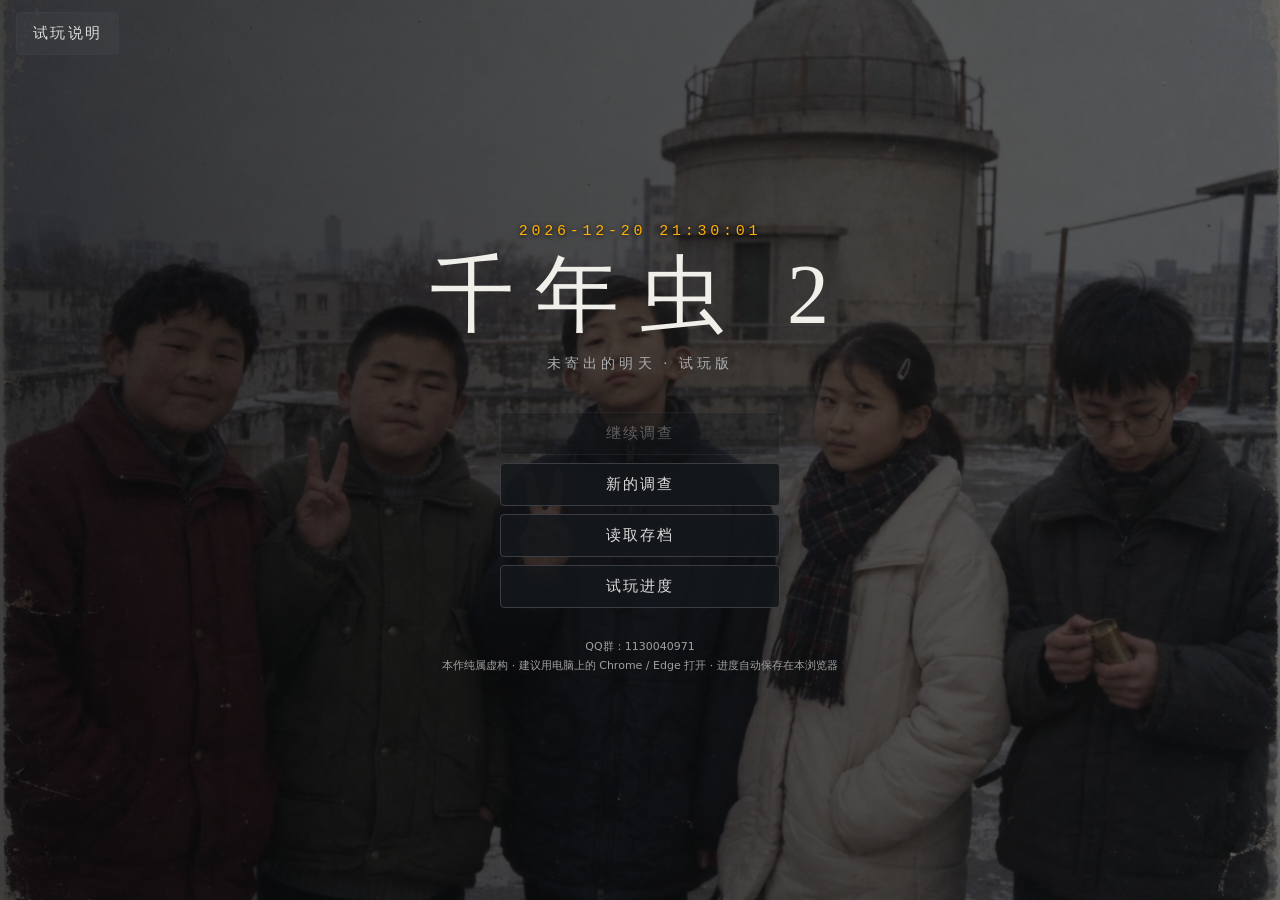
